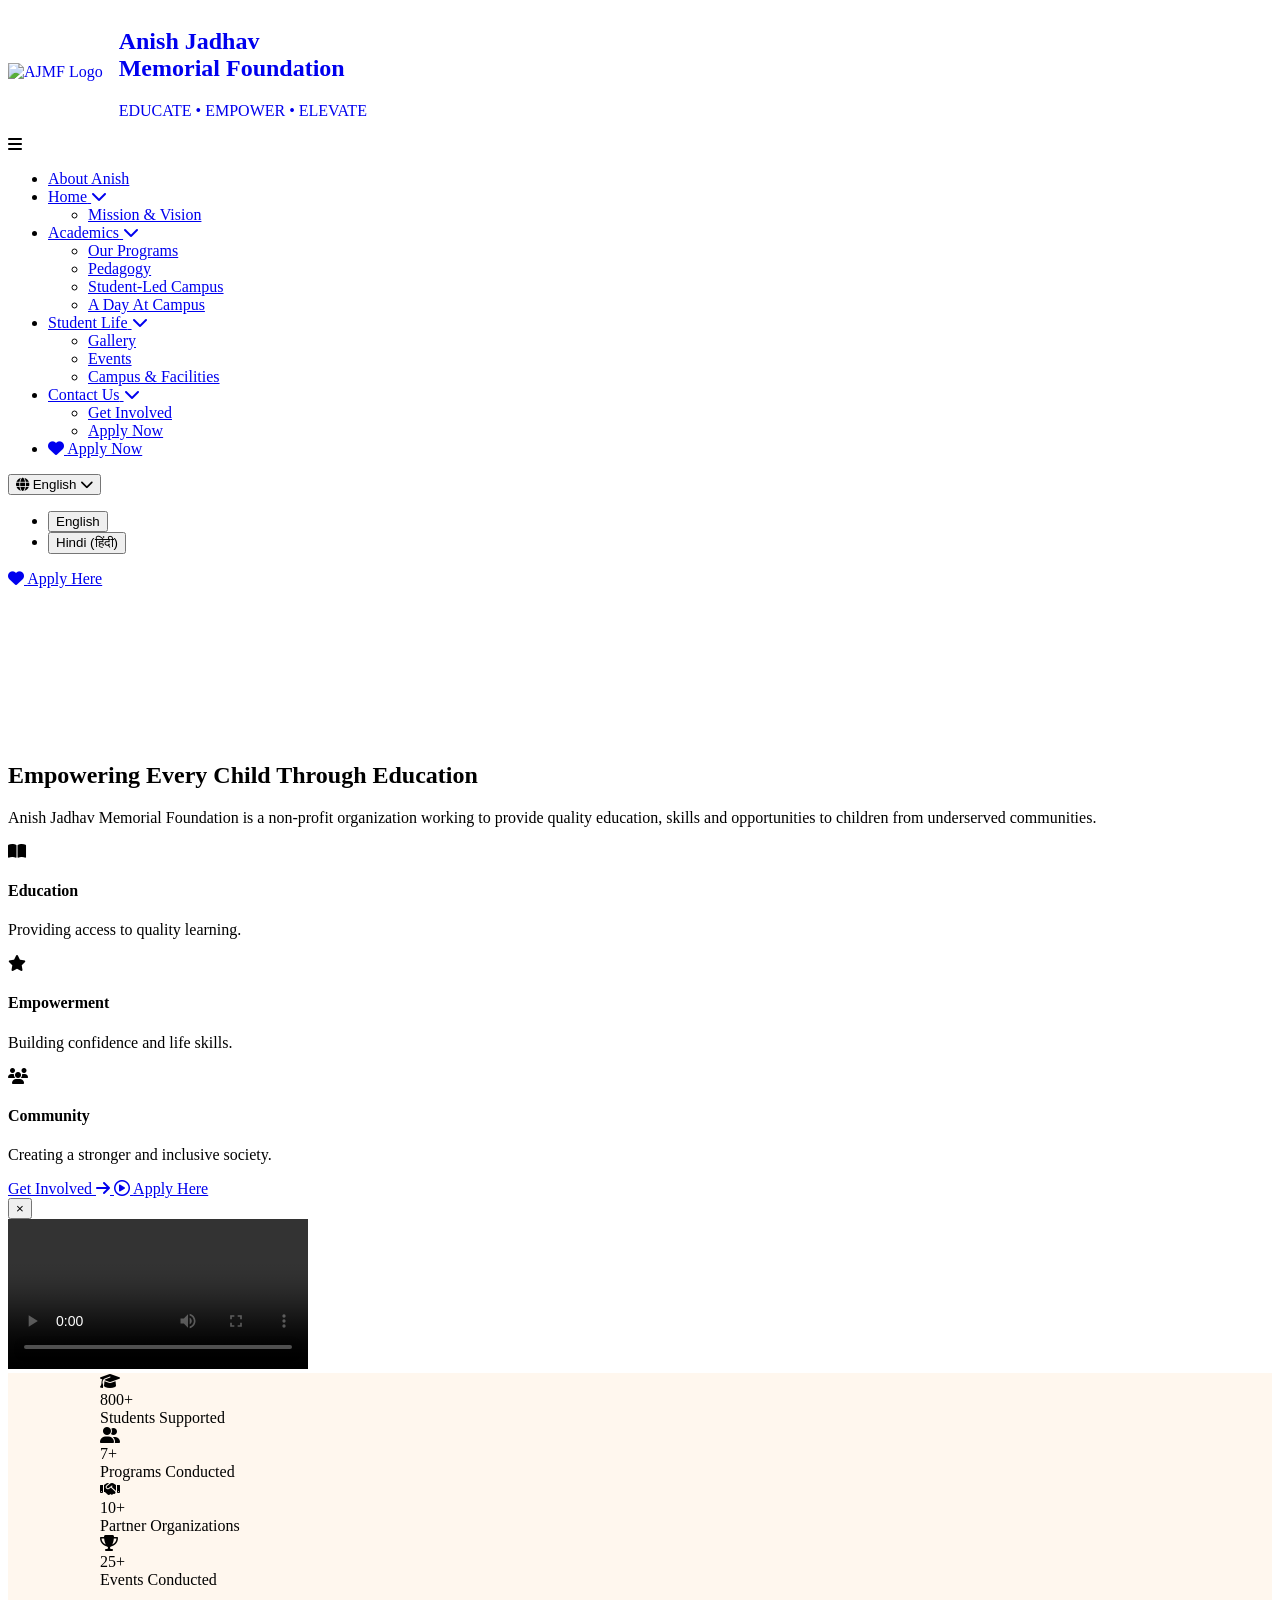
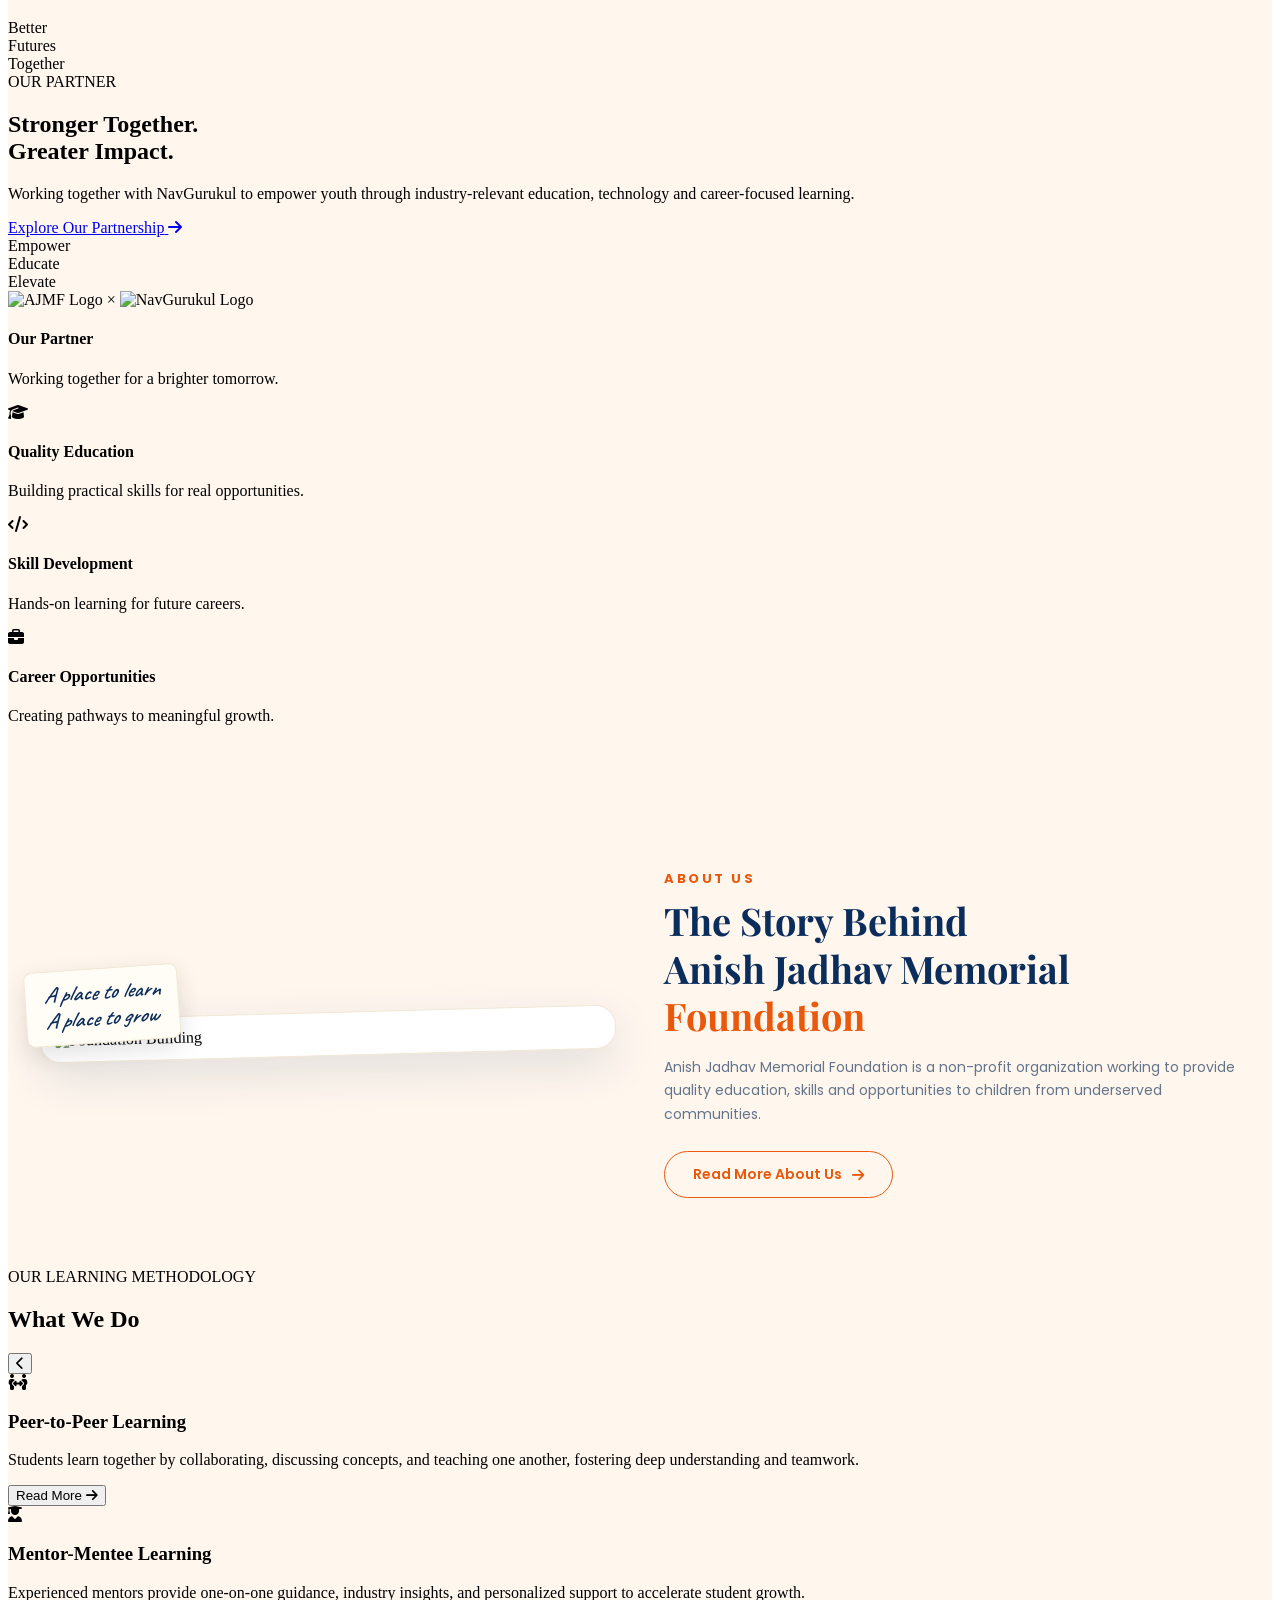
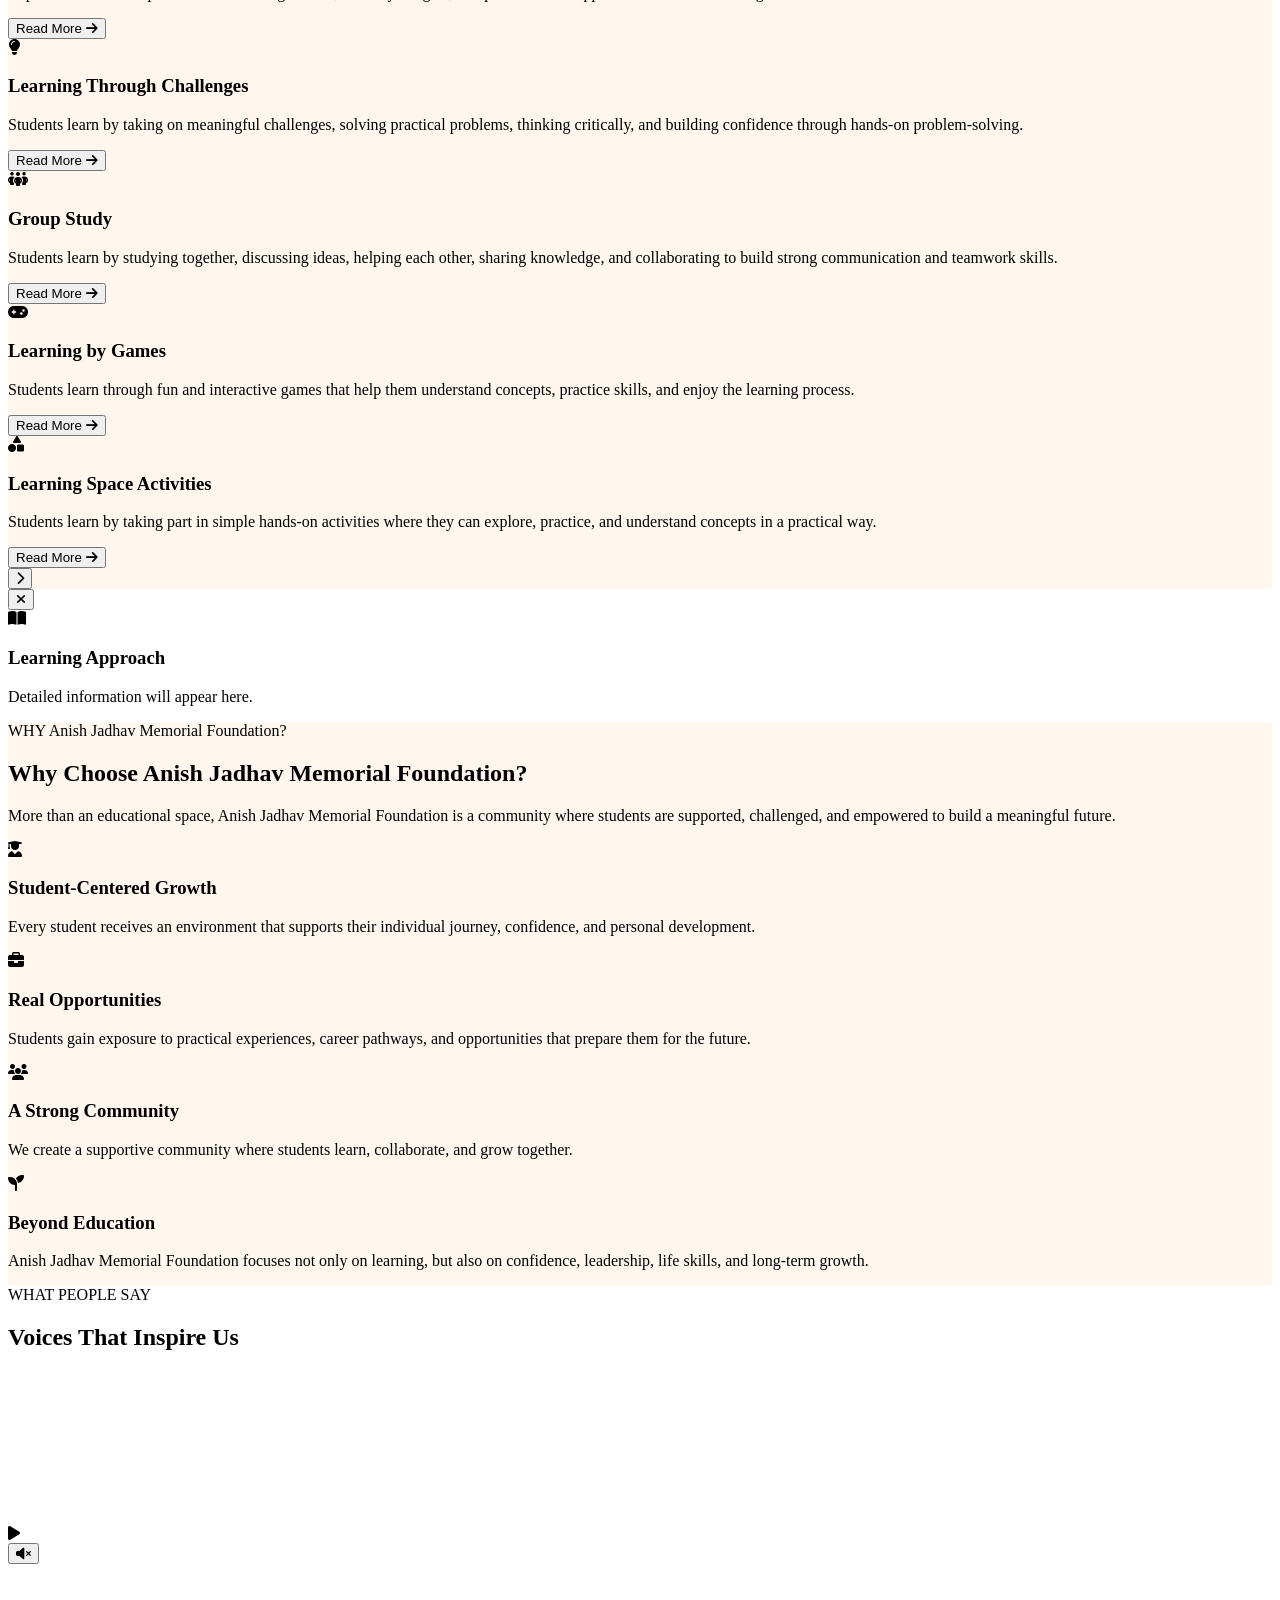
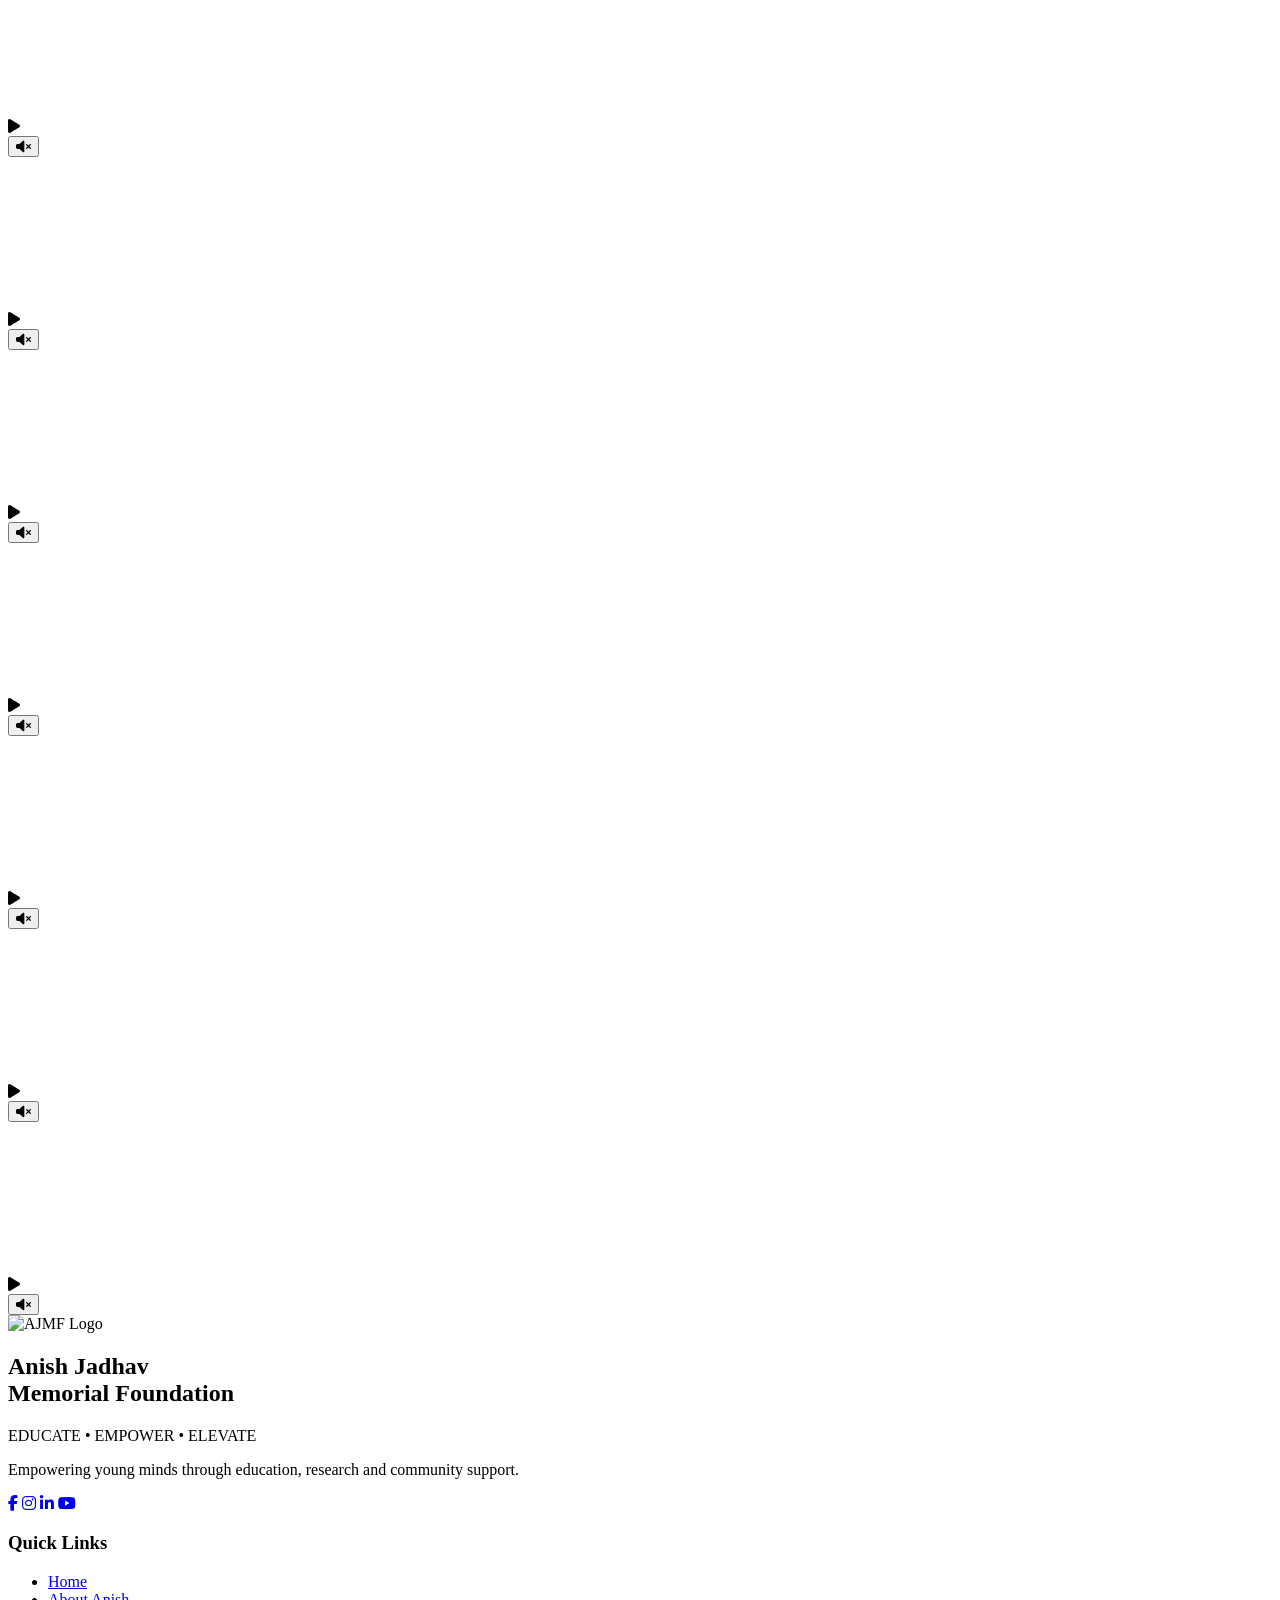
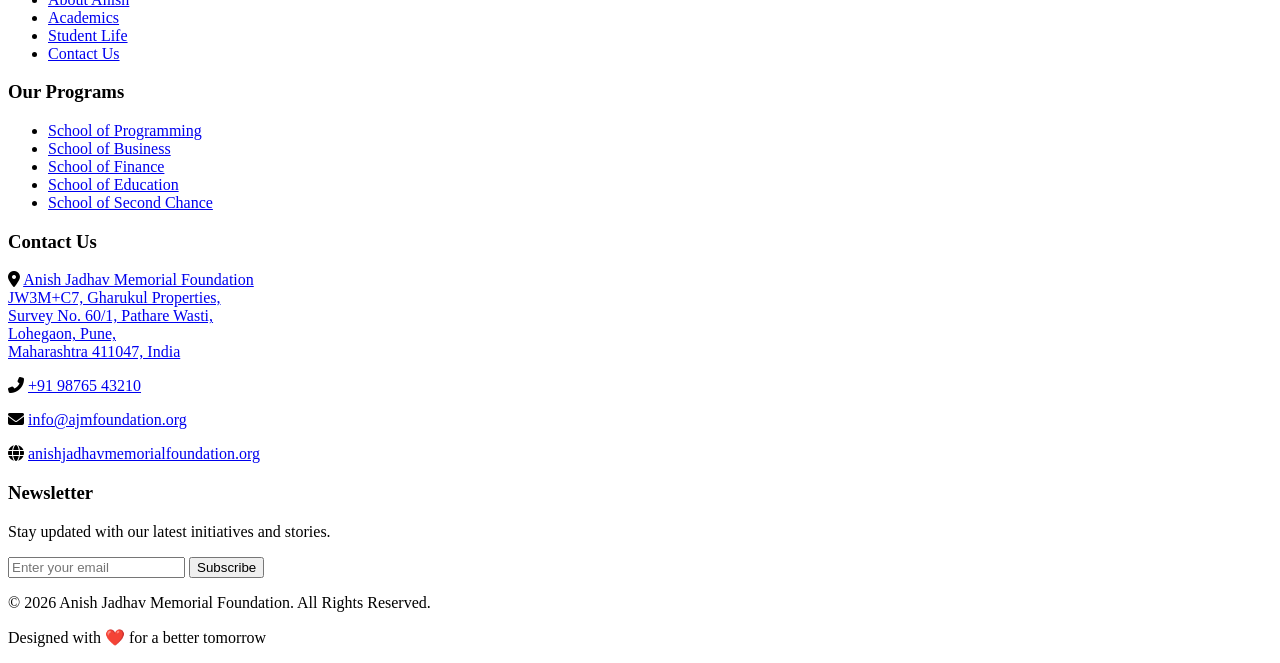
==== index.html @ 05ce3c9e "Remove cap person video from Voices That Inspire Us section" ====
<!DOCTYPE html>
<html lang="en">

<head>
    <meta charset="UTF-8">
    <meta name="viewport" content="width=device-width, initial-scale=1.0">
    <!-- Favicon -->
    <link rel="icon" type="image/jpeg" href="logo.jpeg">
    <link rel="shortcut icon" type="image/jpeg" href="logo.jpeg">
    <title>Anish Jadhav Memorial Foundation</title>

    <link rel="stylesheet" href="style.css">
    <link rel="stylesheet" href="header.css">
    <link rel="stylesheet" href="footer.css">
    <link rel="stylesheet" href="About.css">

    <!-- Google Font -->
    <link
        href="https://fonts.googleapis.com/css2?family=Caveat:wght@600;700&family=Playfair+Display:ital,wght@0,400;0,600;0,700;1,400;1,600&family=Poppins:wght@300;400;500;600;700&display=swap"
        rel="stylesheet">

    <!-- Font Awesome -->
    <link rel="stylesheet" href="https://cdnjs.cloudflare.com/ajax/libs/font-awesome/6.5.1/css/all.min.css">
</head>

<!---  HEADER  --->

<header class="header white-header">
    <div class="container">

        <div class="logo-area">
            <a href="index.html" style="display: flex; align-items: center; gap: 16px; text-decoration: none;">
                <img src="logo.jpeg" alt="AJMF Logo">
                <div class="logo-content">
                    <h2>Anish Jadhav <br> Memorial Foundation</h2>
                    <p>EDUCATE • EMPOWER • ELEVATE</p>
                </div>
            </a>
        </div>

        <!-- Hamburger Menu Icon -->
        <div class="hamburger-menu" id="hamburgerBtn" aria-label="Toggle navigation menu">
            <i class="fa-solid fa-bars"></i>
        </div>

        <nav class="navbar" id="navMenu">
            <ul>

                <!-- ABOUT ANISH -->
                <li>
                    <a href="About.html" data-i18n="nav_about">About Anish</a>
                </li>

                <!-- HOME -->
                <li class="dropdown">
                    <a href="index.html">
                        <span data-i18n="nav_home">Home</span> <i class="fa-solid fa-chevron-down"></i>
                    </a>
                    <ul class="dropdown-menu">
                        <li><a href="mission.html#mission" data-i18n="nav_mission">Mission & Vision</a></li>
                    </ul>
                </li>

                <!-- ACADEMICS -->
                <li class="dropdown">
                    <a href="#">
                        <span data-i18n="nav_academics">Academics</span> <i class="fa-solid fa-chevron-down"></i>
                    </a>
                    <ul class="dropdown-menu">
                        <li><a href="programs.html" data-i18n="nav_programs">Our Programs</a></li>
                        <li><a href="padagogy.html" data-i18n="nav_pedagogy">Pedagogy</a></li>
                        <li><a href="campusled.html" data-i18n="nav_campusled">Student-Led Campus</a></li>
                        <li><a href="A_day.html" data-i18n="nav_aday">A Day At Campus</a></li>
                    </ul>
                </li>

                <!-- STUDENT LIFE -->
                <li class="dropdown">
                    <a href="#">
                        <span data-i18n="nav_studentlife">Student Life</span> <i class="fa-solid fa-chevron-down"></i>
                    </a>
                    <ul class="dropdown-menu">
                        <li><a href="gallery.html" data-i18n="nav_gallery">Gallery</a></li>
                        <li><a href="events.html" data-i18n="nav_events">Events</a></li>
                        <li><a href="facility.html" data-i18n="nav_facility">Campus & Facilities</a></li>
                        
                    </ul>
                </li>

                <!-- CONTACT -->
                <li class="dropdown">
                    <a href="contact.html">
                        <span data-i18n="nav_contact">Contact Us</span> <i class="fa-solid fa-chevron-down"></i>
                    </a>
                    <ul class="dropdown-menu">
                        <li><a href="getinvolved.html" data-i18n="nav_getinvolved">Get Involved</a></li>
                        <li><a href="Apply.html" data-i18n="nav_apply">Apply Now</a></li>
                        
                    </ul>
                </li>

                <li class="mobile-only-item">
                    <a href="https://admissions.navgurukul.org/students/" class="donate-btn mobile-donate-btn"
                        target="_blank" rel="noopener">
                        <i class="fa-solid fa-heart"></i>
                        <span data-i18n="nav_apply">Apply Now</span>
                    </a>
                </li>

            </ul>
        </nav>

        <!-- Header Actions: Language Selector + Apply Button -->
        <div class="header-actions">
            <div class="lang-dropdown-wrapper">
                <button class="lang-dropdown-btn" id="langDropdownBtn" type="button" aria-expanded="false"
                    aria-label="Select Language">
                    <i class="fa-solid fa-globe lang-globe-icon"></i>
                    <span id="currentLangText">English</span>
                    <i class="fa-solid fa-chevron-down lang-chevron"></i>
                </button>
                <ul class="lang-dropdown-menu" id="langDropdownMenu" role="menu">
                    <li><button type="button" data-lang="en" class="is-active">English</button></li>
                    <li><button type="button" data-lang="hi">Hindi (हिंदी)</button></li>
                </ul>
            </div>

            <!-- Desktop Apply Button -->
            <a href="https://admissions.navgurukul.org/students/" class="donate-btn desktop-only-btn" target="_blank"
                rel="noopener">
                <i class="fa-solid fa-heart"></i>
                <span data-i18n="apply_here">Apply Here</span>
            </a>
        </div>

    </div>
</header>

<!-- ================= HERO ================= -->

<main>

    <section class="hero-video-section">
        <div class="hero-video-bg-wrapper">
            <iframe id="heroYoutubeBg" class="hero-youtube-bg"
                src="https://www.youtube.com/embed/MuvRV_MyX5I?enablejsapi=1&autoplay=1&mute=1&controls=0&loop=1&playlist=MuvRV_MyX5I&playsinline=1&rel=0&disablekb=1&modestbranding=1&vq=hd1080"
                title="AJMF Hero Background Video" frameborder="0"
                allow="accelerometer; autoplay; clipboard-write; encrypted-media; gyroscope; picture-in-picture; web-share"
                referrerpolicy="strict-origin-when-cross-origin" allowfullscreen></iframe>
            <div class="slide-overlay"></div>
        </div>
        <div class="container hero-container">
            <div class="slide-content">
                <h1 class="slide-title" data-i18n="slide1_title">Empowering Every Child Through Education</h1>
                <p class="slide-description" data-i18n="slide1_desc">
                    Anish Jadhav Memorial Foundation is a non-profit
                    organization working to provide quality education, skills and opportunities to children from
                    underserved communities.
                </p>
                <div class="slide-features">
                    <div class="feature-item">
                        <div class="feature-icon"><i class="fa-solid fa-book-open"></i></div>
                        <div class="feature-text">
                            <h4 data-i18n="slide1_feat1_title">Education</h4>
                            <p data-i18n="slide1_feat1_desc">Providing access to quality learning.</p>
                        </div>
                    </div>
                    <div class="feature-item">
                        <div class="feature-icon"><i class="fa-solid fa-star"></i></div>
                        <div class="feature-text">
                            <h4 data-i18n="slide1_feat2_title">Empowerment</h4>
                            <p data-i18n="slide1_feat2_desc">Building confidence and life skills.</p>
                        </div>
                    </div>
                    <div class="feature-item">
                        <div class="feature-icon"><i class="fa-solid fa-users"></i></div>
                        <div class="feature-text">
                            <h4 data-i18n="slide1_feat3_title">Community</h4>
                            <p data-i18n="slide1_feat3_desc">Creating a stronger and inclusive society.</p>
                        </div>
                    </div>
                </div>
                <div class="slide-cta">
                    <a href="getinvolved.html" class="hero-btn btn-solid">
                        <span data-i18n="nav_getinvolved">Get Involved</span> <i class="fa-solid fa-arrow-right"></i>
                    </a>
                    <a href="https://admissions.navgurukul.org/students/" class="hero-btn btn-outline"
                        target="_blank" rel="noopener">
                        <i class="fa-regular fa-circle-play"></i> <span data-i18n="apply_here">Apply Here</span>
                    </a>
                </div>
            </div>
        </div>
    </section>

    <!-- FULL VIDEO PLAYER MODAL FOR SLIDE 2 -->
    <div id="slide2VideoModal" class="video-modal" aria-hidden="true" role="dialog" aria-label="Hero Video Player">
        <div class="video-modal-backdrop" id="slide2VideoModalBackdrop"></div>
        <div class="video-modal-container">
            <button type="button" class="video-modal-close" id="closeSlide2VideoModalBtn"
                aria-label="Close video player">&times;</button>
            <div class="video-player-wrapper">
                <video id="slide2FullVideoPlayer" controls preload="metadata">
                    <source src="slide2.mp4" type="video/mp4">
                    Your browser does not support HTML5 video.
                </video>
            </div>
        </div>
    </div>

    <!-- ================= 4 STANDALONE STATISTIC CARDS (DIRECTLY BELOW HERO SECTION) ================= -->
    <section class="home-stats-strip-section" style="position: relative; overflow: visible; background: #fff7ee;">
        <div class="stats-watercolor-bg-layer"
            style="position: absolute; inset: 0; background-image: url('images-photo/watercolor_frame_bg.png'); background-size: cover; background-position: center; opacity: 0.18; pointer-events: none; z-index: 0;">
        </div>
        <div class="container" style="max-width: 1080px; width: 94%; margin: 0 auto; position: relative; z-index: 2;">
            <div class="home-stats-grid">

                <!-- CARD 1 -->
                <div class="home-stat-card">
                    <div class="stat-icon-circle">
                        <i class="fas fa-graduation-cap"></i>
                    </div>
                    <div class="home-stat-number">800+</div>
                    <div class="home-stat-label" data-i18n="stat_students">Students Supported</div>
                </div>

                <!-- CARD 2 -->
                <div class="home-stat-card">
                    <div class="stat-icon-circle">
                        <i class="fas fa-user-friends"></i>
                    </div>
                    <div class="home-stat-number">7+</div>
                    <div class="home-stat-label" data-i18n="stat_programs">Programs Conducted</div>
                </div>

                <!-- CARD 3 -->
                <div class="home-stat-card">
                    <div class="stat-icon-circle">
                        <i class="fas fa-handshake"></i>
                    </div>
                    <div class="home-stat-number">10+</div>
                    <div class="home-stat-label" data-i18n="stat_partners">Partner Organizations</div>
                </div>

                <!-- CARD 4 -->
                <div class="home-stat-card">
                    <div class="stat-icon-circle">
                        <i class="fas fa-trophy"></i>
                    </div>
                    <div class="home-stat-number">25+</div>
                    <div class="home-stat-label" data-i18n="stat_events">Events Conducted</div>
                </div>

            </div>
        </div>
    </section>

    <!-- ================= PARTNERSHIP SECTION (MATCHING REFERENCE ASSETS & LAYOUT) ================= -->
    <section class="ajmf-values-outer-wrapper"
        style="background: #fff7ee; padding: 30px 0 50px 0; position: relative; overflow: hidden;" id="partner">
        <!-- BOTANICAL CUTOUT BACKGROUND DECORATION LAYER -->
        <div style="position: absolute; inset: 0; background-image: url('images-photo/watercolor_frame_bg.png'); background-size: cover; background-position: center; opacity: 0.22; pointer-events: none; z-index: 0;"></div>
        <div class="our-partner-wrapper" style="position: relative; z-index: 1;">
            <!-- LEFT BOTANICAL BACKGROUND ACCENT -->


            <!-- RIGHT BOTANICAL & HANDWRITTEN ACCENTS -->

            <div class="values-script-right" style="top: 40px; right: 10px; z-index: 2;">
                <span>Better<br>Futures<br>Together</span>
                <span class="accent-stroke"></span>
            </div>

            <div class="partner-row-container">
                <!-- LEFT DARK NAVY PANEL (WITH BLENDED HANDS PHOTO & SCRIPT) -->
                <div class="partner-left-panel">
                    <span class="partner-tag" data-i18n="partner_label">OUR PARTNER</span>
                    <h2 class="partner-title" data-i18n="partner_title_stronger">Stronger Together.<br>Greater <span
                            class="highlight-orange">Impact.</span></h2>
                    <p class="partner-desc" data-i18n="partner_banner_desc">
                        Working together with <span class="navgurukul-name"><span class="nav-text">Nav</span><span class="gurukul-text">Gurukul</span></span> to empower youth through industry-relevant
                        education, technology and career-focused learning.
                    </p>
                    <a href="partnership.html" class="btn-partner-learn">
                        <span data-i18n="explore_partnership">Explore Our Partnership</span> <i
                            class="fa-solid fa-arrow-right"></i>
                    </a>

                    <div class="partner-script-accent">
                        <span>Empower<br>Educate<br>Elevate</span>
                        <span class="accent-stroke"></span>
                    </div>
                </div>

                <!-- RIGHT WHITE INFORMATION PANEL -->
                <div class="partner-right-panel">
                    <!-- OUR PARTNER LOGOS BLOCK -->
                    <div class="partner-block partner-logos-block">
                        <div class="partner-logos-pair">
                            <img src="logo.jpeg" alt="AJMF Logo" class="partner-logo-img" />
                            <span class="partner-times">×</span>
                            <img src="navgurukul.logo.jpg" alt="NavGurukul Logo"
                                class="partner-logo-img navgurukul-img" />
                        </div>
                        <h4 class="partner-block-title" data-i18n="our_partner_title">Our Partner</h4>
                        <p class="partner-block-desc" data-i18n="our_partner_desc">Working together for a brighter
                            tomorrow.</p>
                    </div>

                    <div class="partner-divider"></div>

                    <!-- BENEFIT 1: QUALITY EDUCATION -->
                    <div class="partner-block">
                        <div class="partner-icon-circle"><i class="fa-solid fa-graduation-cap"></i></div>
                        <h4 class="partner-block-title" data-i18n="partner_benefit_1">Quality Education</h4>
                        <p class="partner-block-desc">Building practical skills for real opportunities.</p>
                    </div>

                    <div class="partner-divider"></div>

                    <!-- BENEFIT 2: SKILL DEVELOPMENT -->
                    <div class="partner-block">
                        <div class="partner-icon-circle"><i class="fa-solid fa-code"></i></div>
                        <h4 class="partner-block-title" data-i18n="partner_benefit_2">Skill Development</h4>
                        <p class="partner-block-desc">Hands-on learning for future careers.</p>
                    </div>

                    <div class="partner-divider"></div>

                    <!-- BENEFIT 3: CAREER OPPORTUNITIES -->
                    <div class="partner-block">
                        <div class="partner-icon-circle"><i class="fa-solid fa-briefcase"></i></div>
                        <h4 class="partner-block-title" data-i18n="partner_benefit_3">Career Opportunities</h4>
                        <p class="partner-block-desc">Creating pathways to meaningful growth.</p>
                    </div>
                </div>
            </div>
        </div>
    </section>

    <!-- ================= ABOUT US / STORY SECTION (MATCHING REFERENCE DESIGN) ================= -->
    <section class="about-section"
        style="padding: 60px 0 70px 0; background: #fff7ee; position: relative; overflow: hidden;">
        <!-- BOTANICAL BACKGROUND ACCENT (RIGHT SIDE) -->
        <img src="images-photo/botanical.png" alt="" class="values-botanical-left"
            style="right: -40px; left: auto; top: 40px; height: 340px; transform: scaleX(-1); opacity: 0.10;" />

        <div class="container" style="max-width: 1360px; width: 95%; margin: 0 auto; position: relative; z-index: 2;">
            <div class="about-wrapper"
                style="display: flex; align-items: center; gap: 48px; justify-content: space-between;">

                <!-- LEFT BUILDING PHOTO WITH HANDWRITTEN NOTE -->
                <div class="about-building-col" style="flex: 0 0 48%; max-width: 48%; position: relative;">
                    <!-- Subtle reference background layer ONLY for building container -->
                    <div class="building-bg-layer"
                        style="position: absolute; inset: -20px; background-image: url('images-photo/watercolor_frame_bg.png'); background-size: cover; background-position: center; opacity: 0.18; pointer-events: none; z-index: 0; border-radius: 24px;">
                    </div>
                    <div class="building-frame"
                        style="background: #ffffff; padding: 12px; border-radius: 20px; box-shadow: 0 16px 45px rgba(11, 45, 92, 0.12); border: 1px solid #f2e7d7; transform: rotate(-1.5deg); position: relative; z-index: 1;">
                        <img src="building.jpeg" alt="Foundation Building"
                            style="width: 100%; height: auto; border-radius: 14px; display: block; object-fit: cover;" />

                        <!-- HANDWRITTEN TAPE NOTE ACCENT -->
                        <div class="building-tape-note"
                            style="position: absolute; bottom: 18px; left: -15px; background: #fffdf5; border: 1px solid #f2e7d7; padding: 10px 18px; border-radius: 8px; box-shadow: 0 8px 24px rgba(0, 0, 0, 0.12); transform: rotate(-2.5deg); z-index: 3;">
                            <span
                                style="font-family: 'Caveat', 'Playfair Display', cursive, serif; font-size: 22px; font-style: italic; color: #0b2d5c; font-weight: 600; line-height: 1.2; display: block;">A
                                place to learn<br>A place to grow</span>
                        </div>
                    </div>
                </div>

                <!-- RIGHT STORY CONTENT -->
                <div class="about-content-col" style="flex: 0 0 48%; max-width: 48%;">
                    <div class="ajmf-section-tagline"
                        style="font-family: 'Poppins', sans-serif; font-size: 13px; font-weight: 700; letter-spacing: 2.5px; color: #ea580c !important; text-transform: uppercase; margin-bottom: 8px;"
                        data-i18n="about_us_tag">ABOUT US</div>
                    <h2 class="ajmf-section-title"
                        style="font-family: 'Playfair Display', Georgia, serif; font-size: 38px; font-weight: 700; color: #0b2d5c !important; line-height: 1.25; margin: 0 0 16px 0;"
                        data-i18n="about_story_title">
                        The Story Behind<br>Anish Jadhav Memorial <span
                            style="color: #ea580c !important;">Foundation</span>
                    </h2>

                    <p style="font-family: 'Poppins', sans-serif; font-size: 14px; line-height: 1.7; color: #64748b !important; margin-bottom: 16px;"
                        data-i18n="about_p1">
                         Anish Jadhav Memorial Foundation is a non-profit organization working to provide quality education, skills and opportunities to children from
                            underserved communities.
                    </p>

                    <div style="margin-top: 24px;">
                        <a href="About.html" class="about-read-btn"
                            style="display: inline-flex; align-items: center; gap: 10px; padding: 12px 28px; border: 1.5px solid #ea580c; color: #ea580c; border-radius: 50px; text-decoration: none; font-family: 'Poppins', sans-serif; font-size: 14px; font-weight: 600; transition: all 0.3s ease;">
                            <span data-i18n="read_more_about">Read More About Us</span> <i
                                class="fas fa-arrow-right"></i>
                        </a>
                    </div>
                </div>

            </div>
        </div>
    </section>



    <!-- WHAT WE DO SECTION (7 LEARNING APPROACHES SLIDER) -->
    <section class="focus-area-section" id="what-we-do"
        style="position: relative; overflow: hidden; background: #fff7ee;">
        <div class="wwd-watercolor-bg-layer"
            style="position: absolute; inset: 0; background-image: url('images-photo/watercolor_frame_bg.png'); background-size: cover; background-position: center; opacity: 0.18; pointer-events: none; z-index: 0;">
        </div>

        <div class="section-heading">
            <span class="sub-title" data-i18n="method_tag">OUR LEARNING METHODOLOGY</span>
            <h2 data-i18n="method_title">What We Do</h2>
            <div class="heading-line"></div>
        </div>

        <div class="what-we-do-slider-wrapper">
            <button class="slider-arrow-btn prev-btn" id="wwdPrevBtn" aria-label="Previous Slide">
                <i class="fa-solid fa-chevron-left"></i>
            </button>

            <div class="slider-viewport" id="wwdSliderViewport">
                <div class="slider-track" id="wwdSliderTrack">

                    <!-- Card 1 -->
                    <div class="focus-card learning-card" data-card-id="1">
                        <div class="card-icon">
                            <i class="fa-solid fa-people-arrows"></i>
                        </div>
                        <div class="card-content">
                            <h3 data-i18n="wwd_card1_title">Peer-to-Peer Learning</h3>
                            <p data-i18n="wwd_card1_desc">
                                Students learn together by collaborating, discussing concepts, and teaching one another,
                                fostering deep understanding and teamwork.
                            </p>
                            <button class="card-read-more-btn" data-card-id="1">
                                <span data-i18n="read_more">Read More</span> <i class="fa-solid fa-arrow-right"></i>
                            </button>
                        </div>
                    </div>

                    <!-- Card 2 -->
                    <div class="focus-card learning-card" data-card-id="2">
                        <div class="card-icon">
                            <i class="fa-solid fa-user-graduate"></i>
                        </div>
                        <div class="card-content">
                            <h3 data-i18n="wwd_card2_title">Mentor-Mentee Learning</h3>
                            <p data-i18n="wwd_card2_desc">
                                Experienced mentors provide one-on-one guidance, industry insights, and personalized
                                support to accelerate student growth.
                            </p>
                            <button class="card-read-more-btn" data-card-id="2">
                                <span data-i18n="read_more">Read More</span> <i class="fa-solid fa-arrow-right"></i>
                            </button>
                        </div>
                    </div>

                    <!-- Card 3 -->
                    <div class="focus-card learning-card" data-card-id="3">
                        <div class="card-icon">
                            <i class="fa-solid fa-lightbulb"></i>
                        </div>
                        <div class="card-content">
                            <h3 data-i18n="wwd_card3_title">Learning Through Challenges</h3>
                            <p data-i18n="wwd_card3_desc">
                                Students learn by taking on meaningful challenges, solving practical problems, thinking
                                critically, and building confidence through hands-on problem-solving.
                            </p>
                            <button class="card-read-more-btn" data-card-id="3">
                                <span data-i18n="read_more">Read More</span> <i class="fa-solid fa-arrow-right"></i>
                            </button>
                        </div>
                    </div>

                    <!-- Card 4 -->
                    <div class="focus-card learning-card" data-card-id="4">
                        <div class="card-icon">
                            <i class="fa-solid fa-people-group"></i>
                        </div>
                        <div class="card-content">
                            <h3 data-i18n="wwd_card4_title">Group Study</h3>
                            <p data-i18n="wwd_card4_desc">
                                Students learn by studying together, discussing ideas, helping each other, sharing
                                knowledge, and collaborating to build strong communication and teamwork skills.
                            </p>
                            <button class="card-read-more-btn" data-card-id="4">
                                <span data-i18n="read_more">Read More</span> <i class="fa-solid fa-arrow-right"></i>
                            </button>
                        </div>
                    </div>

                    <!-- Card 5 -->
                    <div class="focus-card learning-card" data-card-id="5">
                        <div class="card-icon">
                            <i class="fa-solid fa-gamepad"></i>
                        </div>
                        <div class="card-content">
                            <h3 data-i18n="wwd_card5_title">Learning by Games</h3>
                            <p data-i18n="wwd_card5_desc">
                                Students learn through fun and interactive games that help them understand concepts,
                                practice skills, and enjoy the learning process.
                            </p>
                            <button class="card-read-more-btn" data-card-id="5">
                                <span data-i18n="read_more">Read More</span> <i class="fa-solid fa-arrow-right"></i>
                            </button>
                        </div>
                    </div>

                    <!-- Card 7 -->
                    <div class="focus-card learning-card" data-card-id="7">
                        <div class="card-icon">
                            <i class="fa-solid fa-shapes"></i>
                        </div>
                        <div class="card-content">
                            <h3 data-i18n="wwd_card7_title">Learning Space Activities</h3>
                            <p data-i18n="wwd_card7_desc">
                                Students learn by taking part in simple hands-on activities where they can explore,
                                practice, and understand concepts in a practical way.
                            </p>
                            <button class="card-read-more-btn" data-card-id="7">
                                <span data-i18n="read_more">Read More</span> <i class="fa-solid fa-arrow-right"></i>
                            </button>
                        </div>
                    </div>

                </div>
            </div>

            <button class="slider-arrow-btn next-btn" id="wwdNextBtn" aria-label="Next Slide">
                <i class="fa-solid fa-chevron-right"></i>
            </button>
        </div>

        <div class="wwd-dots-container" id="wwdDots">
            <span class="wwd-dot active" data-index="0"></span>
            <span class="wwd-dot" data-index="1"></span>
            <span class="wwd-dot" data-index="2"></span>
            <span class="wwd-dot" data-index="3"></span>
            <span class="wwd-dot" data-index="4"></span>
            <span class="wwd-dot" data-index="5"></span>
        </div>

    </section>

    <!-- WHAT WE DO DETAIL MODAL -->
    <div class="learning-modal-overlay" id="learningModal" aria-hidden="true">
        <div class="learning-modal-box">
            <button class="learning-modal-close" id="learningModalCloseBtn" aria-label="Close detail modal">
                <i class="fa-solid fa-xmark"></i>
            </button>
            <div class="learning-modal-header">
                <div class="learning-modal-icon" id="learningModalIcon">
                    <i class="fa-solid fa-book-open"></i>
                </div>
                <h3 id="learningModalTitle">Learning Approach</h3>
            </div>
            <div class="learning-modal-divider"></div>
            <div class="learning-modal-body">
                <p id="learningModalDescription">Detailed information will appear here.</p>
                <div class="learning-modal-highlights" id="learningModalHighlights"></div>
            </div>
        </div>
    </div>


    <!-- ================= WHY CHOOSE AJMF SECTION ================= -->
    <section class="why-choose-section" id="why-ajmf"
        style="position: relative; overflow: hidden; background: #fff7ee;">
        <div class="why-watercolor-bg-layer"
            style="position: absolute; inset: 0; background-image: url('images-photo/watercolor_frame_bg.png'); background-size: cover; background-position: center; opacity: 0.18; pointer-events: none; z-index: 0;">
        </div>
        <div class="container">
            <div class="section-heading">
                <span class="sub-title" data-i18n="why_ajmf_tag">WHY Anish Jadhav Memorial Foundation?</span>
                <h2 data-i18n="why_ajmf_title">Why Choose Anish Jadhav Memorial Foundation?</h2>
                <div class="heading-line"></div>
                <p class="why-choose-intro" data-i18n="why_ajmf_intro">
                    More than an educational space, Anish Jadhav Memorial Foundation is a community where students are
                    supported, challenged, and empowered to build a meaningful future.
                </p>
            </div>

            <div class="why-choose-grid">
                <!-- CARD 1 -->
                <div class="why-choose-card">
                    <div class="why-choose-icon">
                        <i class="fa-solid fa-user-graduate"></i>
                    </div>
                    <h3 data-i18n="why_card1_title">Student-Centered Growth</h3>
                    <p data-i18n="why_card1_desc">Every student receives an environment that supports their individual
                        journey, confidence, and personal development.</p>
                </div>

                <!-- CARD 2 -->
                <div class="why-choose-card">
                    <div class="why-choose-icon">
                        <i class="fa-solid fa-briefcase"></i>
                    </div>
                    <h3 data-i18n="why_card2_title">Real Opportunities</h3>
                    <p data-i18n="why_card2_desc">Students gain exposure to practical experiences, career pathways, and
                        opportunities that prepare them for the future.</p>
                </div>

                <!-- CARD 3 -->
                <div class="why-choose-card">
                    <div class="why-choose-icon">
                        <i class="fa-solid fa-users"></i>
                    </div>
                    <h3 data-i18n="why_card3_title">A Strong Community</h3>
                    <p data-i18n="why_card3_desc">We create a supportive community where students learn, collaborate,
                        and grow together.</p>
                </div>

                <!-- CARD 4 -->
                <div class="why-choose-card">
                    <div class="why-choose-icon">
                        <i class="fa-solid fa-seedling"></i>
                    </div>
                    <h3 data-i18n="why_card4_title">Beyond Education</h3>
                    <p data-i18n="why_card4_desc">Anish Jadhav Memorial Foundation focuses not only on learning, but
                        also on confidence, leadership, life skills, and long-term growth.</p>
                </div>
            </div>
        </div>
    </section>


    <!-- TESTIMONIAL / VOICES SECTION -->
    <section class="testimonial-section video-carousel-section">

        <div class="section-heading">
            <span class="sub-title" data-i18n="testimonial_tag">WHAT PEOPLE SAY</span>
            <h2 data-i18n="testimonial_title">Voices That Inspire Us</h2>
            <div class="heading-line"></div>
        </div>

        <div class="video-carousel-container">
            <!-- Carousel Viewport -->
            <div class="video-carousel-viewport">
                <div id="voicesCarouselTrack" class="video-carousel-track">

                    <!-- Reel Card 1 -->
                    <div class="reel-card">
                        <div class="reel-video-container">
                            <video class="reel-video" autoplay muted loop playsinline preload="metadata">
                                <source src="video/mumbai-session.mp4" type="video/mp4">
                            </video>
                            <div class="reel-overlay-gradient"></div>
                            <div class="reel-center-play"><i class="fa-solid fa-play"></i></div>
                            <button class="reel-sound-toggle" aria-label="Toggle sound" type="button"
                                onclick="event.stopPropagation(); const v=this.closest('.reel-video-container').querySelector('video'); v.muted=!v.muted; this.querySelector('i').className=v.muted?'fa-solid fa-volume-xmark':'fa-solid fa-volume-high';"><i
                                    class="fa-solid fa-volume-xmark"></i></button>
                        </div>
                    </div>

                    <!-- Reel Card 2 -->
                    <div class="reel-card">
                        <div class="reel-video-container">
                            <video class="reel-video" autoplay muted loop playsinline preload="metadata">
                                <source src="ng-video.mp4" type="video/mp4">
                            </video>
                            <div class="reel-overlay-gradient"></div>
                            <div class="reel-center-play"><i class="fa-solid fa-play"></i></div>
                            <button class="reel-sound-toggle" aria-label="Toggle sound" type="button"
                                onclick="event.stopPropagation(); const v=this.closest('.reel-video-container').querySelector('video'); v.muted=!v.muted; this.querySelector('i').className=v.muted?'fa-solid fa-volume-xmark':'fa-solid fa-volume-high';"><i
                                    class="fa-solid fa-volume-xmark"></i></button>
                        </div>
                    </div>

                    <!-- Reel Card 3 -->
                    <div class="reel-card">
                        <div class="reel-video-container">
                            <video class="reel-video" autoplay muted loop playsinline preload="metadata">
                                <source src="sports.mp4" type="video/mp4">
                            </video>
                            <div class="reel-overlay-gradient"></div>
                            <div class="reel-center-play"><i class="fa-solid fa-play"></i></div>
                            <button class="reel-sound-toggle" aria-label="Toggle sound" type="button"
                                onclick="event.stopPropagation(); const v=this.closest('.reel-video-container').querySelector('video'); v.muted=!v.muted; this.querySelector('i').className=v.muted?'fa-solid fa-volume-xmark':'fa-solid fa-volume-high';"><i
                                    class="fa-solid fa-volume-xmark"></i></button>
                        </div>
                    </div>

                    <!-- Reel Card 4 -->
                    <div class="reel-card">
                        <div class="reel-video-container">
                            <video class="reel-video" autoplay muted loop playsinline preload="metadata">
                                <source src="It hackathon.mp4" type="video/mp4">
                            </video>
                            <div class="reel-overlay-gradient"></div>
                            <div class="reel-center-play"><i class="fa-solid fa-play"></i></div>
                            <button class="reel-sound-toggle" aria-label="Toggle sound" type="button"
                                onclick="event.stopPropagation(); const v=this.closest('.reel-video-container').querySelector('video'); v.muted=!v.muted; this.querySelector('i').className=v.muted?'fa-solid fa-volume-xmark':'fa-solid fa-volume-high';"><i
                                    class="fa-solid fa-volume-xmark"></i></button>
                        </div>
                    </div>


                </div>
            </div>
        </div>

    </section>

    <!-- CAROUSEL CONTINUOUS INFINITE SCROLL SCRIPT -->
    <script>
        document.addEventListener('DOMContentLoaded', function () {
            const track = document.getElementById('voicesCarouselTrack');
            if (!track) return;

            // Clone cards once for continuous infinite seamless scrolling
            const originalCards = Array.from(track.children);
            originalCards.forEach(card => {
                const clone = card.cloneNode(true);
                track.appendChild(clone);
            });

            // Attach play/pause handlers to all video cards
            const allCards = track.querySelectorAll('.reel-card');
            allCards.forEach(card => {
                const video = card.querySelector('video');
                const playBtn = card.querySelector('.reel-center-play');
                if (video && playBtn) {
                    card.addEventListener('click', function (e) {
                        if (e.target.closest('.reel-sound-toggle')) return;
                        if (video.paused) {
                            video.play();
                        } else {
                            video.pause();
                        }
                    });

                    video.addEventListener('play', function () {
                        playBtn.style.opacity = '0';
                    });

                    video.addEventListener('pause', function () {
                        playBtn.style.opacity = '1';
                    });
                }
            });
        });
    </script>

    <!-- IMPACT -->
    <section class="impact-banner"></section>

    <!-- TESTIMONIALS -->
    <section class="testimonials"></section>

</main>

<!-- ================= FOOTER ================= -->
<footer class="footer">
    <div class="footer-container">

        <!-- Column 1 -->
        <div class="footer-col foundation">
            <div class="logo-box">
                <img src="logo.jpeg" alt="AJMF Logo">
                <div class="footer-logo-content">
                    <h2>Anish Jadhav <br> Memorial Foundation</h2>
                    <p>EDUCATE • EMPOWER • ELEVATE</p>
                </div>
            </div>

            <p class="foundation-text" data-i18n="footer_foundation_text">
                Empowering young minds through education,
                research and community support.
            </p>

            <div class="social-icons">
                <a href="https://www.facebook.com/anishjmf" target="_blank" rel="noopener noreferrer"
                    aria-label="Facebook"><i class="fab fa-facebook-f"></i></a>
                <a href="https://www.instagram.com/explore/locations/112795623857018/anish-jadhav-memorial-foundation/"
                    target="_blank" rel="noopener noreferrer" aria-label="Instagram"><i
                        class="fab fa-instagram"></i></a>
                <a href="https://www.linkedin.com/posts/brigadier-dr-kishor-jadhav-ph-d-97a3934b_anish-jadhav-memorial-foundation-skilling-activity-7180232279640719360-Uw2g/"
                    target="_blank" rel="noopener noreferrer" aria-label="LinkedIn"><i
                        class="fab fa-linkedin-in"></i></a>
                <a href="https://www.youtube.com/@AnishJadhavMemorialFoundation" target="_blank"
                    rel="noopener noreferrer" aria-label="YouTube"><i class="fab fa-youtube"></i></a>
            </div>
        </div>

        <!-- Column 2 -->
        <div class="footer-col">
            <h3 data-i18n="footer_quick_links">Quick Links</h3>
            <ul>
                <li><a href="index.html" data-i18n="nav_home">Home</a></li>
                <li><a href="About.html" data-i18n="nav_about">About Anish</a></li>
                <li><a href="programs.html" data-i18n="nav_academics">Academics</a></li>
                <li><a href="gallery.html" data-i18n="nav_studentlife">Student Life</a></li>
                <li><a href="contact.html" data-i18n="nav_contact">Contact Us</a></li>
            </ul>
        </div>

        <!-- Column 3 -->
        <div class="footer-col">
            <h3 data-i18n="nav_programs">Our Programs</h3>
            <ul>
                <li><a href="programs.html#school-of-programming" data-i18n="prog_sop">School of Programming</a></li>
                <li><a href="programs.html#school-of-business" data-i18n="prog_sob">School of Business</a></li>
                <li><a href="programs.html#school-of-finance" data-i18n="prog_sof">School of Finance</a></li>
                <li><a href="programs.html#school-of-education" data-i18n="prog_soe">School of Education</a></li>
                <li><a href="programs.html#school-of-second-chance" data-i18n="prog_sosc">School of Second Chance</a>
                </li>
            </ul>
        </div>

        <!-- Column 4 -->
        <div class="footer-col contact">
            <h3 data-i18n="nav_contact">Contact Us</h3>
            <p>
                <i class="fas fa-map-marker-alt"></i>
                <a href="https://www.google.com/maps/search/?api=1&query=Anish+Jadhav+Memorial+Foundation+JW3M%2BC7+Gharukul+Properties+Survey+No.+60%2F1+Pathare+Wasti+Lohegaon+Pune+Maharashtra+411047+India"
                    target="_blank" rel="noopener noreferrer">
                    Anish Jadhav Memorial Foundation<br>
                    JW3M+C7, Gharukul Properties,<br>
                    Survey No. 60/1, Pathare Wasti,<br>
                    Lohegaon, Pune,<br>
                    Maharashtra 411047, India
                </a>
            </p>
            <p>
                <i class="fas fa-phone-alt"></i>
                <a href="tel:+919876543210">+91 98765 43210</a>
            </p>
            <p>
                <i class="fas fa-envelope"></i>
                <a href="mailto:info@ajmfoundation.org">info@ajmfoundation.org</a>
            </p>
            <p>
                <i class="fas fa-globe"></i>
                <a href="http://anishjadhavmemorialfoundation.org/" target="_blank" rel="noopener noreferrer">
                    anishjadhavmemorialfoundation.org
                </a>
            </p>
        </div>

        <!-- Column 5 -->
        <div class="footer-col newsletter">
            <h3 data-i18n="footer_newsletter_title">Newsletter</h3>
            <p data-i18n="footer_newsletter_desc">
                Stay updated with our latest
                initiatives and stories.
            </p>
            <form class="newsletter-form" novalidate>
                <input type="email" class="newsletter-email" placeholder="Enter your email"
                    data-i18n-placeholder="placeholder_email" required aria-label="Email address">
                <button type="submit" data-i18n="subscribe">Subscribe</button>
                <div class="newsletter-message" aria-live="polite"></div>
            </form>
        </div>

    </div>

    <div class="footer-bottom">
        <p>
            © 2026 Anish Jadhav Memorial Foundation.
            <span data-i18n="footer_rights">All Rights Reserved.</span>
        </p>
        <p data-i18n="footer_tagline">
            Designed with ❤️ for a better tomorrow
        </p>
    </div>
</footer>



<script src="js/translations.js"></script>
<script src="js/language.js"></script>
<script src="header.js"></script>

<script>
    document.addEventListener('DOMContentLoaded', function () {
        const readBtn = document.getElementById('readBtn');
        const moreContent = document.getElementById('moreContent');
        const readBtnText = document.getElementById('readBtnText');
        const readBtnIcon = document.getElementById('readBtnIcon');

        if (readBtn && moreContent) {
            readBtn.addEventListener('click', function (e) {
                e.preventDefault();
                moreContent.classList.toggle('show');
                if (moreContent.classList.contains('show')) {
                    if (readBtnText) readBtnText.textContent = 'Read Less';
                    if (readBtnIcon) readBtnIcon.className = 'fa-solid fa-arrow-up';
                } else {
                    if (readBtnText) readBtnText.textContent = 'Read More About Us';
                    if (readBtnIcon) readBtnIcon.className = 'fa-solid fa-arrow-down';
                }
            });
        }

        // Hero Slider Functionality
        const slides = document.querySelectorAll('.hero-slide');
        const dots = document.querySelectorAll('#sliderDots .dot');
        const prevBtn = document.getElementById('prevSlide');
        const nextBtn = document.getElementById('nextSlide');
        const sliderContainer = document.querySelector('.hero-slider-container');

        if (slides.length > 0) {
            let currentSlide = 0;
            let slideInterval = null;
            const autoSlideDuration = 5500;

            function showSlide(index) {
                if (index < 0) {
                    currentSlide = slides.length - 1;
                } else if (index >= slides.length) {
                    currentSlide = 0;
                } else {
                    currentSlide = index;
                }

                slides.forEach((slide, i) => {
                    if (i === currentSlide) {
                        slide.classList.add('active');
                        const vid = slide.querySelector('video');
                        if (vid) {
                            vid.currentTime = 0;
                            vid.play().catch(() => { });
                        }
                    } else {
                        slide.classList.remove('active');
                        const vid = slide.querySelector('video');
                        if (vid) {
                            vid.pause();
                        }
                    }
                });

                dots.forEach((dot, i) => {
                    if (i === currentSlide) {
                        dot.classList.add('active');
                    } else {
                        dot.classList.remove('active');
                    }
                });
            }

            function startAutoSlide() {
                stopAutoSlide();
                slideInterval = setInterval(() => {
                    showSlide(currentSlide + 1);
                }, autoSlideDuration);
            }

            function stopAutoSlide() {
                if (slideInterval) {
                    clearInterval(slideInterval);
                    slideInterval = null;
                }
            }

            // Slide 2 Full Video Modal Handlers
            const watchSlide2Btn = document.getElementById('watchSlide2VideoBtn');
            const slide2Modal = document.getElementById('slide2VideoModal');
            const slide2ModalBackdrop = document.getElementById('slide2VideoModalBackdrop');
            const closeSlide2ModalBtn = document.getElementById('closeSlide2VideoModalBtn');
            const slide2FullPlayer = document.getElementById('slide2FullVideoPlayer');

            function openSlide2VideoModal() {
                if (!slide2Modal || !slide2FullPlayer) return;
                slide2Modal.classList.add('is-active');
                slide2Modal.setAttribute('aria-hidden', 'false');
                document.body.style.overflow = 'hidden';
                slide2FullPlayer.currentTime = 0;
                slide2FullPlayer.muted = false;
                slide2FullPlayer.volume = 1.0;
                slide2FullPlayer.play().catch(() => { });
            }

            function closeSlide2VideoModal() {
                if (!slide2Modal || !slide2FullPlayer) return;
                slide2Modal.classList.remove('is-active');
                slide2Modal.setAttribute('aria-hidden', 'true');
                document.body.style.overflow = '';
                slide2FullPlayer.pause();
                slide2FullPlayer.currentTime = 0;
            }

            if (watchSlide2Btn) {
                watchSlide2Btn.addEventListener('click', function (e) {
                    e.preventDefault();
                    openSlide2VideoModal();
                });
            }

            if (closeSlide2ModalBtn) {
                closeSlide2ModalBtn.addEventListener('click', closeSlide2VideoModal);
            }

            if (slide2ModalBackdrop) {
                slide2ModalBackdrop.addEventListener('click', closeSlide2VideoModal);
            }

            document.addEventListener('keydown', function (e) {
                if (e.key === 'Escape' && slide2Modal && slide2Modal.classList.contains('is-active')) {
                    closeSlide2VideoModal();
                }
            });

            if (prevBtn) {
                prevBtn.addEventListener('click', () => {
                    showSlide(currentSlide - 1);
                    startAutoSlide();
                });
            }

            if (nextBtn) {
                nextBtn.addEventListener('click', () => {
                    showSlide(currentSlide + 1);
                    startAutoSlide();
                });
            }

            dots.forEach((dot, index) => {
                dot.addEventListener('click', () => {
                    showSlide(index);
                    startAutoSlide();
                });
            });

            if (sliderContainer) {
                sliderContainer.addEventListener('mouseenter', stopAutoSlide);
                sliderContainer.addEventListener('mouseleave', startAutoSlide);
            }

            startAutoSlide();
        }

        // ==========================================================
        // WHAT WE DO SECTION (7 LEARNING APPROACHES SLIDER & MODAL)
        // ==========================================================
        const track = document.getElementById('wwdSliderTrack');
        const viewport = document.getElementById('wwdSliderViewport');
        const wwdPrevBtn = document.getElementById('wwdPrevBtn');
        const wwdNextBtn = document.getElementById('wwdNextBtn');
        const wwdDotsContainer = document.getElementById('wwdDots');

        if (track && viewport) {
            const cards = track.querySelectorAll('.learning-card');
            const totalCards = cards.length;
            let currentIndex = 0;
            let autoSlideTimer = null;
            const slideDuration = 4000;

            function getVisibleCardsCount() {
                if (window.innerWidth <= 640) return 1;
                if (window.innerWidth <= 1024) return 2;
                return 3;
            }

            function getMaxIndex() {
                const visible = getVisibleCardsCount();
                return Math.max(0, totalCards - visible);
            }

            function updateSliderPosition() {
                const maxIdx = getMaxIndex();
                if (currentIndex > maxIdx) {
                    currentIndex = 0;
                } else if (currentIndex < 0) {
                    currentIndex = maxIdx;
                }

                if (cards.length > 0) {
                    const cardWidth = cards[0].getBoundingClientRect().width;
                    const gap = parseFloat(window.getComputedStyle(track).gap) || 25;
                    const moveDistance = (cardWidth + gap) * currentIndex;
                    track.style.transform = `translateX(-${moveDistance}px)`;
                }

                if (wwdDotsContainer) {
                    const dots = wwdDotsContainer.querySelectorAll('.wwd-dot');
                    dots.forEach((dot, idx) => {
                        if (idx === currentIndex) {
                            dot.classList.add('active');
                        } else {
                            dot.classList.remove('active');
                        }
                    });
                }
            }

            function nextSlide() {
                const maxIdx = getMaxIndex();
                if (currentIndex >= maxIdx) {
                    currentIndex = 0;
                } else {
                    currentIndex++;
                }
                updateSliderPosition();
            }

            function prevSlide() {
                const maxIdx = getMaxIndex();
                if (currentIndex <= 0) {
                    currentIndex = maxIdx;
                } else {
                    currentIndex--;
                }
                updateSliderPosition();
            }

            function startAutoSlide() {
                stopAutoSlide();
                autoSlideTimer = setInterval(nextSlide, slideDuration);
            }

            function stopAutoSlide() {
                if (autoSlideTimer) {
                    clearInterval(autoSlideTimer);
                    autoSlideTimer = null;
                }
            }

            if (wwdNextBtn) {
                wwdNextBtn.addEventListener('click', function () {
                    nextSlide();
                    startAutoSlide();
                });
            }

            if (wwdPrevBtn) {
                wwdPrevBtn.addEventListener('click', function () {
                    prevSlide();
                    startAutoSlide();
                });
            }

            if (wwdDotsContainer) {
                const dots = wwdDotsContainer.querySelectorAll('.wwd-dot');
                dots.forEach((dot) => {
                    dot.addEventListener('click', function () {
                        const idx = parseInt(dot.getAttribute('data-index'), 10);
                        if (!isNaN(idx)) {
                            currentIndex = idx;
                            updateSliderPosition();
                            startAutoSlide();
                        }
                    });
                });
            }

            const sliderWrapper = document.querySelector('.what-we-do-slider-wrapper');
            if (sliderWrapper) {
                sliderWrapper.addEventListener('mouseenter', stopAutoSlide);
                sliderWrapper.addEventListener('mouseleave', startAutoSlide);
                sliderWrapper.addEventListener('touchstart', stopAutoSlide, { passive: true });
                sliderWrapper.addEventListener('touchend', startAutoSlide, { passive: true });
            }

            window.addEventListener('resize', function () {
                updateSliderPosition();
            });

            let touchStartX = 0;
            let touchEndX = 0;

            viewport.addEventListener('touchstart', function (e) {
                touchStartX = e.changedTouches[0].screenX;
            }, { passive: true });

            viewport.addEventListener('touchend', function (e) {
                touchEndX = e.changedTouches[0].screenX;
                handleSwipe();
            }, { passive: true });

            function handleSwipe() {
                const swipeThreshold = 40;
                if (touchStartX - touchEndX > swipeThreshold) {
                    nextSlide();
                    startAutoSlide();
                } else if (touchEndX - touchStartX > swipeThreshold) {
                    prevSlide();
                    startAutoSlide();
                }
            }

            updateSliderPosition();
            startAutoSlide();

            // Modal Logic
            const learningData = {
                1: {
                    title: "Peer-to-Peer Learning",
                    icon: "fa-solid fa-people-arrows",
                    description: "Peer-to-Peer Learning encourages students to engage in active group discussions, share diverse perspectives, and teach complex topics to fellow learners. This methodology builds confidence, improves communication skills, strengthens subject mastery, and creates a supportive community where everyone grows together.",
                    highlights: [
                        "Active knowledge sharing among student groups",
                        "Fosters collaborative problem-solving and communication skills",
                        "Reinforces subject comprehension through peer explanations",
                        "Creates a supportive, inclusive, and non-judgmental community"
                    ]
                },
                2: {
                    title: "Mentor-Mentee Learning",
                    icon: "fa-solid fa-user-graduate",
                    description: "Mentor-Mentee Learning pairs students with dedicated mentors who offer tailored academic direction, career advice, and personal guidance. Through regular feedback and goal-setting sessions, students overcome learning hurdles, discover career pathways, and gain real-world wisdom from industry practitioners.",
                    highlights: [
                        "Personalized 1-on-1 academic and career mentorship",
                        "Continuous feedback loops and individual goal tracking",
                        "Industry insights and professional guidance",
                        "Emotional and confidence-building support"
                    ]
                },
                3: {
                    title: "Learning Through Challenges",
                    icon: "fa-solid fa-lightbulb",
                    description: "Learning Through Challenges encourages students to take on meaningful problems and learn from every obstacle. By evaluating scenarios, finding innovative solutions, and thinking critically, learners build resilience, critical thinking, and problem-solving confidence.",
                    highlights: [
                        "Taking on meaningful challenges and practical problems",
                        "Critical thinking and strategic problem-solving",
                        "Learning from challenges and constructive mistakes",
                        "Building confidence through practical solutions"
                    ]
                },
                4: {
                    title: "Group Study",
                    icon: "fa-solid fa-people-group",
                    description: "Group Study enables students to collaborate in a supportive peer environment. By studying together, sharing knowledge, discussing ideas, and helping each other solve academic challenges, students strengthen teamwork and communication skills.",
                    highlights: [
                        "Studying together and sharing knowledge",
                        "Discussing ideas and helping peers succeed",
                        "Collaborating on learning and problem-solving",
                        "Building communication, empathy, and teamwork skills"
                    ]
                },
                5: {
                    title: "Learning by Games",
                    icon: "fa-solid fa-gamepad",
                    description: "Students learn through fun and interactive games that help them understand concepts, practice skills, and enjoy the learning process.",
                    highlights: [
                        "Fun and interactive educational games",
                        "Understanding concepts through play",
                        "Practicing skills and problem-solving",
                        "Enjoyable and engaging learning process"
                    ]
                },
                7: {
                    title: "Learning Space Activities",
                    icon: "fa-solid fa-shapes",
                    description: "Students learn by taking part in simple hands-on activities where they can explore, practice, and understand concepts in a practical way.",
                    highlights: [
                        "Simple hands-on activities and practice",
                        "Exploring concepts in a practical environment",
                        "Interactive group and individual sessions",
                        "Building real-world understanding by doing"
                    ]
                }
            };

            const learningDataHi = {
                1: {
                    title: "सहकर्मी से सहकर्मी सीखना",
                    icon: "fa-solid fa-people-arrows",
                    description: "सहकर्मी से सहकर्मी सीखना छात्रों को सक्रिय समूह चर्चाओं में संलग्न होने, विविध दृष्टिकोण साझा करने और साथी शिक्षार्थियों को जटिल विषय सिखाने के लिए प्रोत्साहित करता है। यह पद्धति आत्मविश्वास का निर्माण करती है, संचार कौशल में सुधार करती है, विषय महारत को मजबूत करती है और एक सहायक समुदाय बनाती है जहाँ सभी एक साथ बढ़ते हैं।",
                    highlights: [
                        "छात्र समूहों के बीच सक्रिय ज्ञान साझा करना",
                        "सहयोगात्मक समस्या-समाधान और संचार कौशल को बढ़ावा देता है",
                        "सहकर्मी स्पष्टीकरण के माध्यम से विषय की समझ को मजबूत करता है",
                        "एक सहायक, समावेशी और गैर-निर्णयात्मक समुदाय बनाता है"
                    ]
                },
                2: {
                    title: "मेंटर-मेंटी शिक्षण",
                    icon: "fa-solid fa-user-graduate",
                    description: "मेंटर-मेंटी लर्निंग छात्रों को समर्पित मेंटर्स के साथ जोड़ती है जो अनुकूलित शैक्षणिक दिशा, करियर सलाह और व्यक्तिगत मार्गदर्शन प्रदान करते हैं। नियमित फीडबैक और लक्ष्य-निर्धारण सत्रों के माध्यम से, छात्र सीखने की बाधाओं को दूर करते हैं, करियर के रास्ते खोजते हैं और उद्योग चिकित्सकों से वास्तविक दुनिया का ज्ञान प्राप्त करते हैं।",
                    highlights: [
                        "व्यक्तिगत 1-ऑन-1 शैक्षणिक और करियर परामर्श",
                        "सतत फीडबैक लूप और व्यक्तिगत लक्ष्य ट्रैकिंग",
                        "उद्योग अंतर्दृष्टि और पेशेवर मार्गदर्शन",
                        "भावात्मक और आत्मविश्वास निर्माण सहायता"
                    ]
                },
                3: {
                    title: "केस स्टडीज",
                    icon: "fa-solid fa-lightbulb",
                    description: "केस स्टडीज छात्रों को संगठनों और समुदायों द्वारा सामना की जाने वाली वास्तविक चुनौतियों का विश्लेषण करने की चुनौती देती है। मूल कारणों का विश्लेषण करके, समाधानों का मूल्यांकन करके और सिफारिशें प्रस्तुत करके, शिक्षार्थी पेशेवर वातावरण में आवश्यक विश्लेषणात्मक सोच, रणनीतिक तर्क और व्यावहारिक निर्णय लेने का विकास करते हैं।",
                    highlights: [
                        "वास्तविक दुनिया परिदृश्य विश्लेषण और क्रिटिकल थिंकिंग",
                        "मूल कारणों की पहचान और रणनीतिक योजना",
                        "सिम्युलेटेड बाधाओं के तहत व्यावहारिक निर्णय लेना",
                        "प्रस्तावित समाधानों की प्रस्तुति और रक्षा"
                    ]
                },
                4: {
                    title: "समूह असाइनमेंट",
                    icon: "fa-solid fa-people-group",
                    description: "समूह असाइनमेंट वास्तविक कार्यस्थलों में टीम की गतिशीलता का अनुकरण करते हैं। छात्र जिम्मेदारियों को विभाजित करते हैं, समयसीमा प्रबंधित करते हैं, व्यक्तिगत योगदानों का विश्लेषण करते हैं और व्यापक परियोजनाएं प्रदान करते हैं। यह सामूहिक जवाबदेही, अनुकूलन क्षमता, संघर्ष समाधान और प्रभावी टीम वर्क स्थापित करता है।",
                    highlights: [
                        "कार्यस्थल टीम की गतिशीलता और प्रतिनिधिमंडल का अनुकरण",
                        "परियोजना प्रबंधन, समय सीमा ट्रैकिंग और मील का पत्थर वितरण",
                        "संघर्ष समाधान और सहयोगात्मक संश्लेषण",
                        "गुणवत्तापूर्ण परिणामों के लिए साझा जवाबदेही"
                    ]
                },
                5: {
                    title: "खेलों द्वारा सीखना",
                    icon: "fa-solid fa-gamepad",
                    description: "छात्र मजेदार और इंटरैक्टिव खेलों के माध्यम से सीखते हैं जो उन्हें अवधारणाओं को समझने, कौशल का अभ्यास करने और सीखने की प्रक्रिया का आनंद लेने में मदद करते हैं।",
                    highlights: [
                        "मजेदार और इंटरैक्टिव शैक्षणिक खेल",
                        "खेल-खेल में अवधारणाओं को समझना",
                        "कौशल और समस्या-समाधान का अभ्यास",
                        "आनंददायक और आकर्षक शिक्षण प्रक्रिया"
                    ]
                },
                7: {
                    title: "लर्निंग स्पेस गतिविधियाँ",
                    icon: "fa-solid fa-shapes",
                    description: "छात्र सरल व्यावहारिक गतिविधियों में भाग लेकर सीखते हैं जहाँ वे व्यावहारिक तरीके से अवधारणाओं का पता लगा सकते हैं, अभ्यास कर सकते हैं और समझ सकते हैं।",
                    highlights: [
                        "सरल व्यावहारिक गतिविधियाँ और अभ्यास",
                        "व्यावहारिक वातावरण में अवधारणाओं को समझना",
                        "इंटरएक्टिव समूह और व्यक्तिगत सत्र",
                        "करके सीखने का व्यावहारिक तरीका"
                    ]
                }
            };

            const learningModal = document.getElementById('learningModal');
            const modalCloseBtn = document.getElementById('learningModalCloseBtn');
            const modalIcon = document.getElementById('learningModalIcon');
            const modalTitle = document.getElementById('learningModalTitle');
            const modalDesc = document.getElementById('learningModalDescription');
            const modalHighlights = document.getElementById('learningModalHighlights');
            const readMoreBtns = document.querySelectorAll('.card-read-more-btn');

            function openLearningModal(id) {
                const currentLang = localStorage.getItem('language') || 'en';
                const item = (currentLang === 'hi' && learningDataHi[id]) ? learningDataHi[id] : learningData[id];
                if (!item || !learningModal) return;

                if (modalIcon) {
                    modalIcon.innerHTML = `<i class="${item.icon}"></i>`;
                }
                if (modalTitle) {
                    modalTitle.textContent = item.title;
                }
                if (modalDesc) {
                    modalDesc.textContent = item.description;
                }
                if (modalHighlights) {
                    modalHighlights.innerHTML = '';
                    item.highlights.forEach(highlightText => {
                        const div = document.createElement('div');
                        div.className = 'learning-modal-highlight-item';
                        div.innerHTML = `<i class="fa-solid fa-circle-check"></i> <span>${highlightText}</span>`;
                        modalHighlights.appendChild(div);
                    });
                }

                learningModal.classList.add('is-active');
                document.body.style.overflow = 'hidden';
                stopAutoSlide();
            }

            function closeLearningModal() {
                if (!learningModal) return;
                learningModal.classList.remove('is-active');
                document.body.style.overflow = '';
                startAutoSlide();
            }

            readMoreBtns.forEach(btn => {
                btn.addEventListener('click', function (e) {
                    e.preventDefault();
                    const id = btn.getAttribute('data-card-id');
                    openLearningModal(id);
                });
            });

            if (modalCloseBtn) {
                modalCloseBtn.addEventListener('click', closeLearningModal);
            }

            if (learningModal) {
                learningModal.addEventListener('click', function (e) {
                    if (e.target === learningModal) {
                        closeLearningModal();
                    }
                });
            }

            document.addEventListener('keydown', function (e) {
                if (e.key === 'Escape' && learningModal && learningModal.classList.contains('is-active')) {
                    closeLearningModal();
                }
            });
        }
    });
</script>

<script src="js/global-lightbox.js"></script>
</body>

</html>
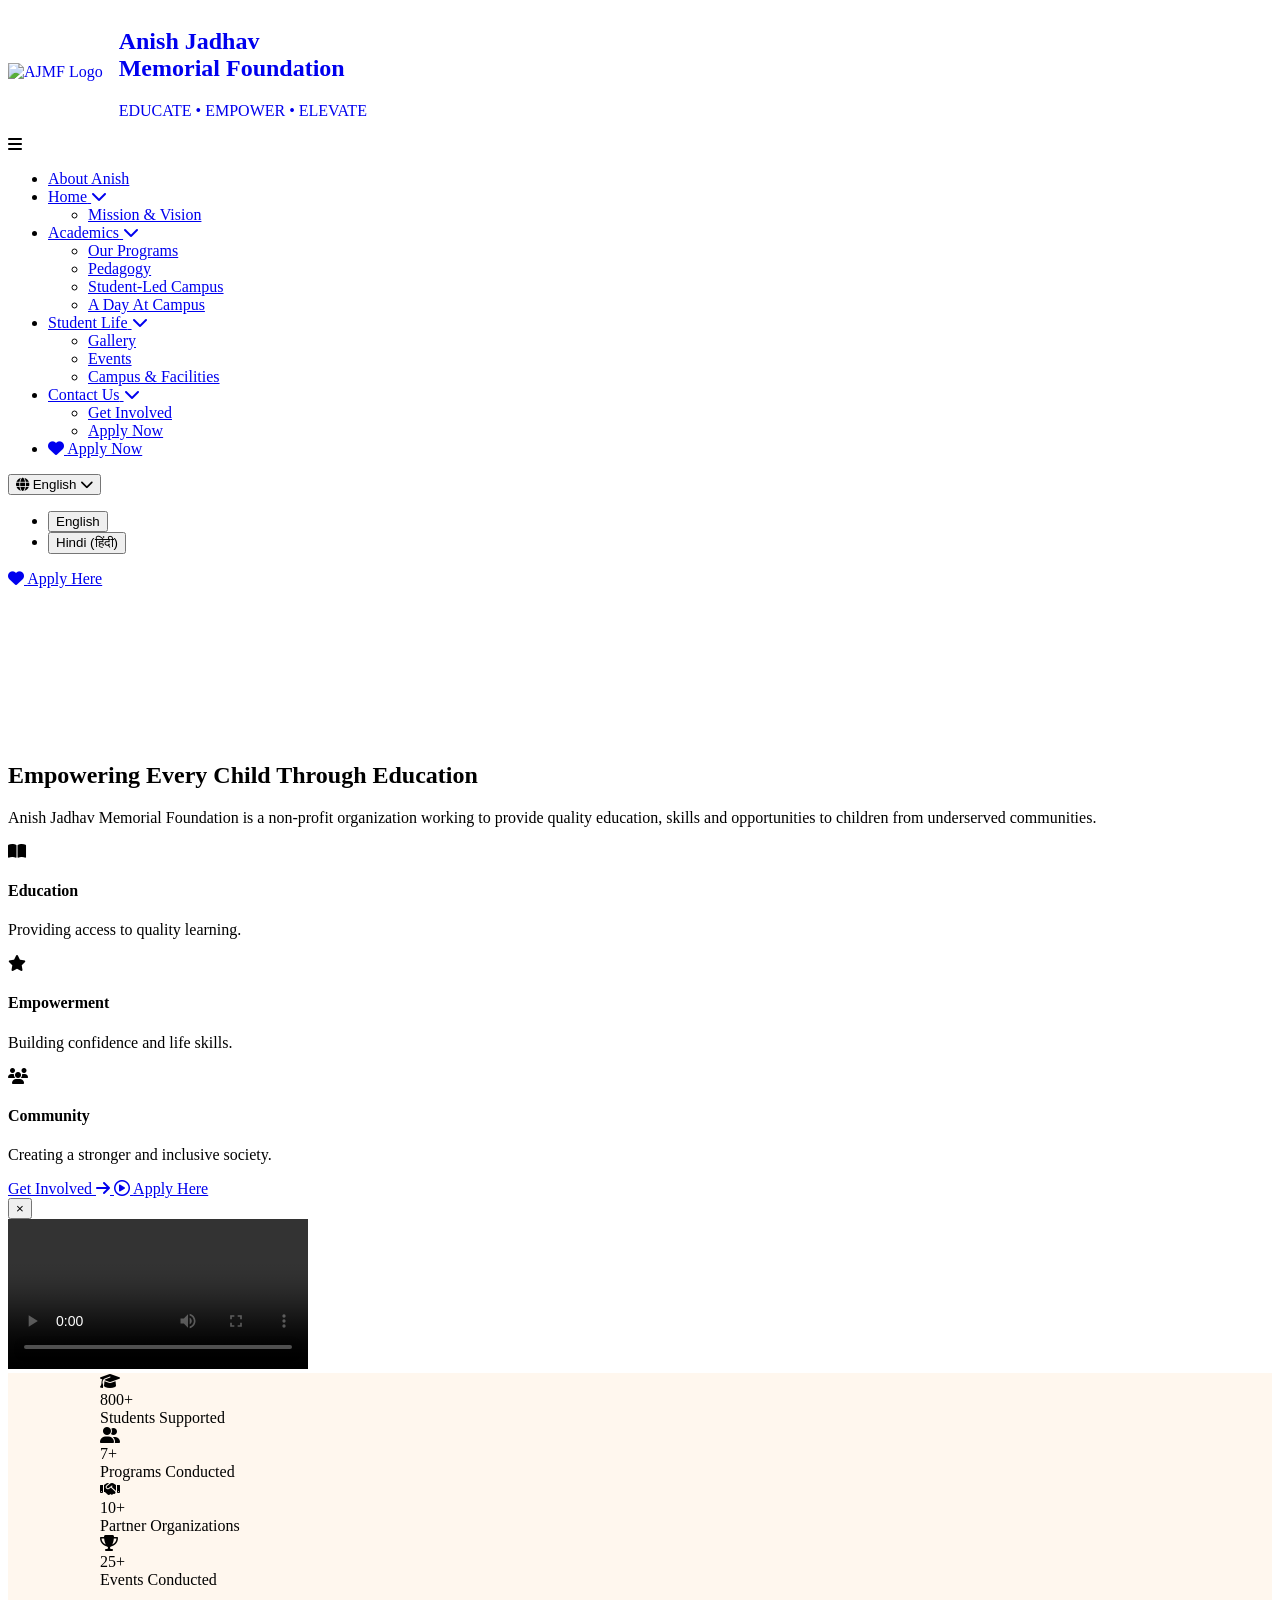
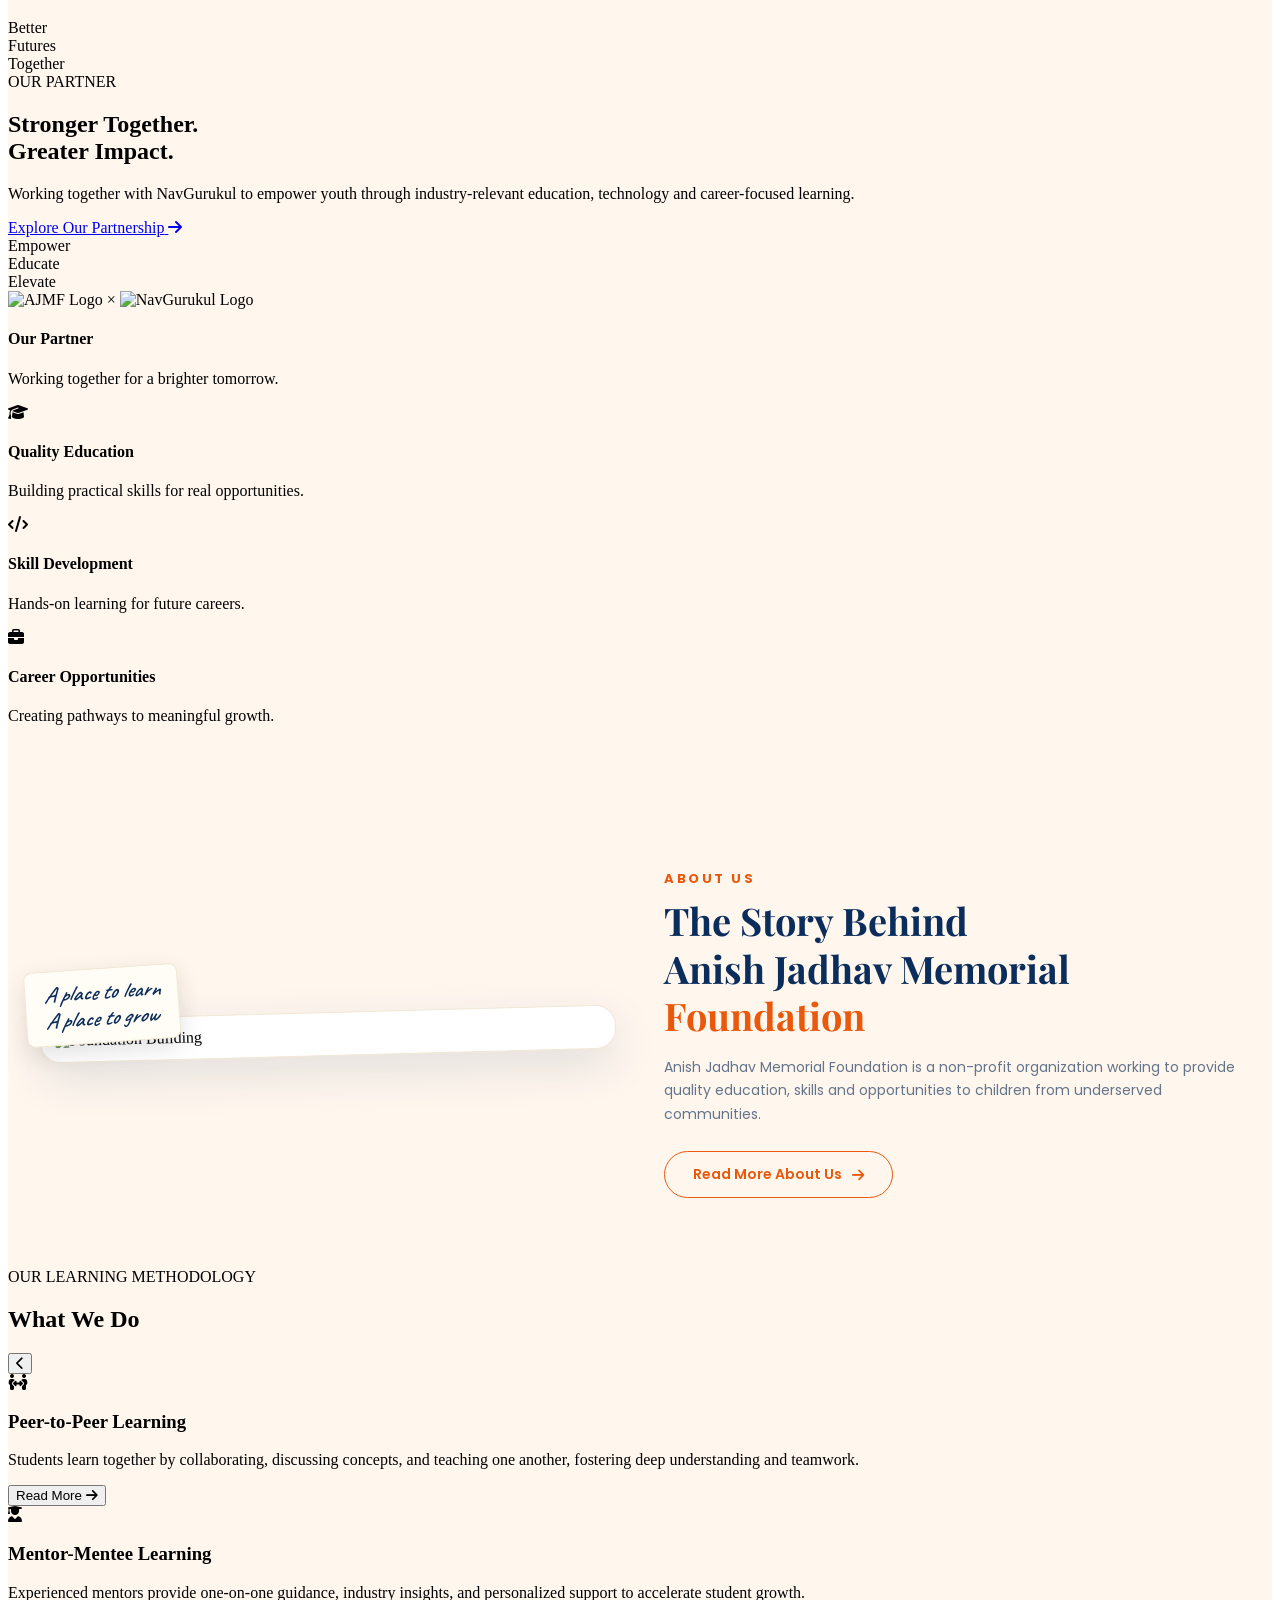
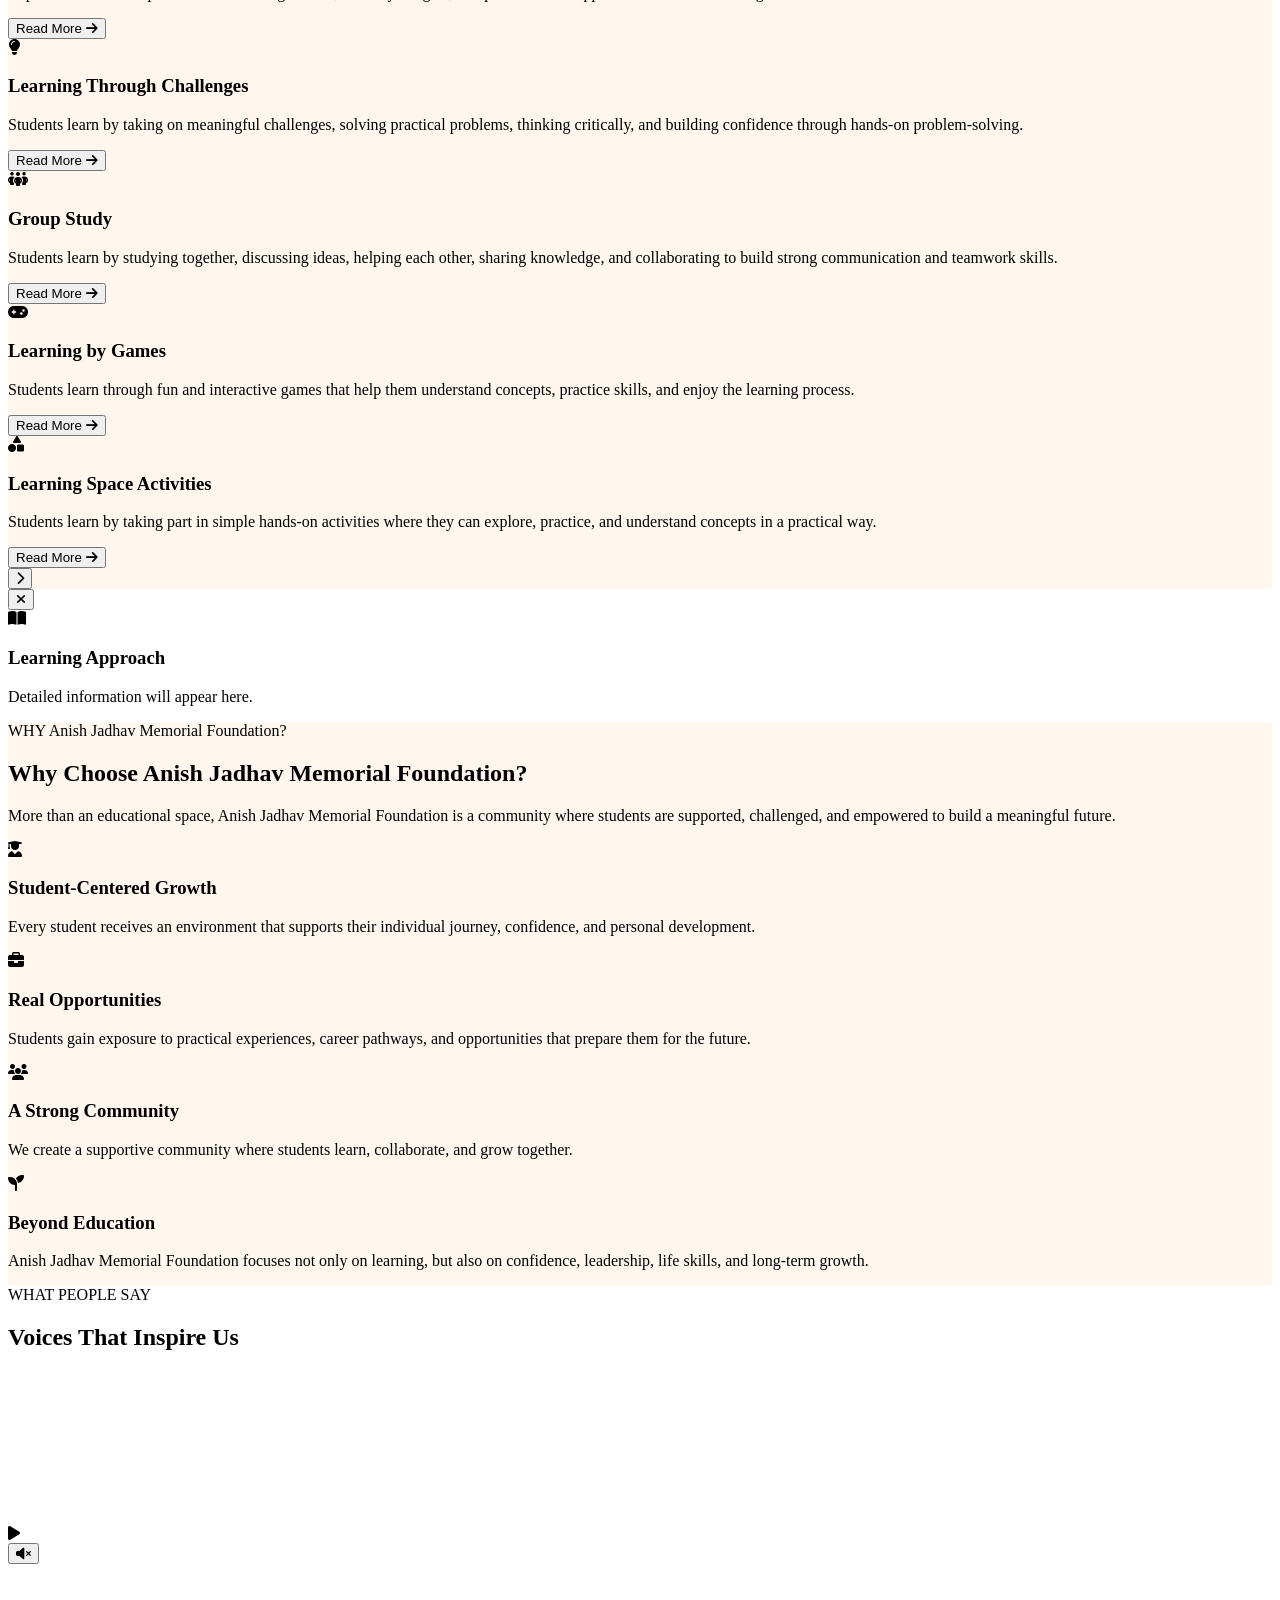
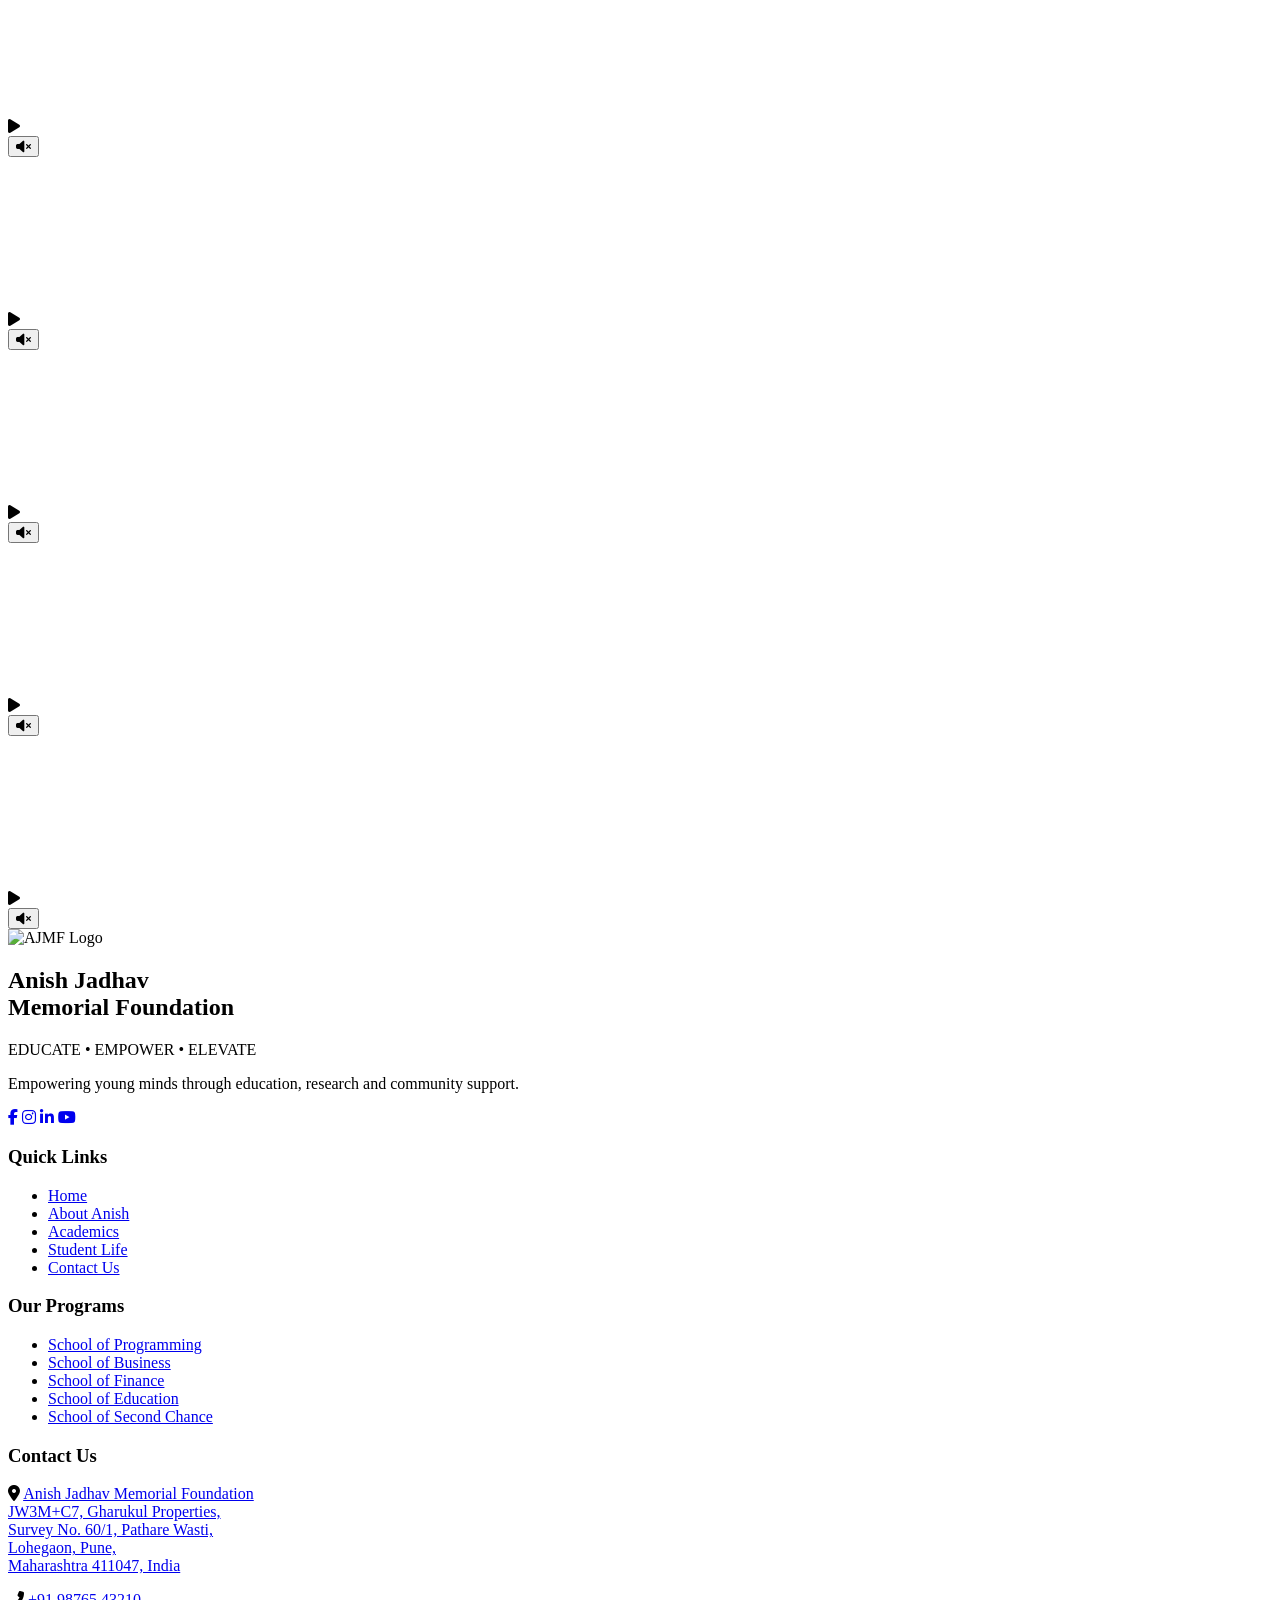
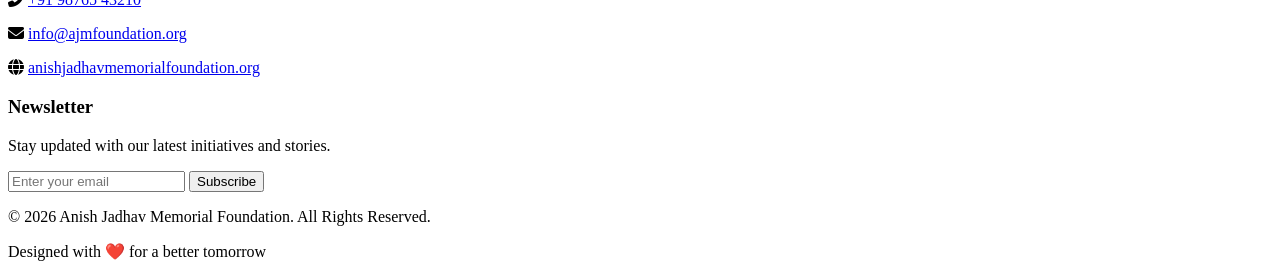
==== commit 19ef39af: "Remove mumbai-session.mp4 video from Voices section" ====
--- a/index.html
+++ b/index.html
@@ -643,19 +643,7 @@
             <div class="video-carousel-viewport">
                 <div id="voicesCarouselTrack" class="video-carousel-track">
 
-                    <!-- Reel Card 1 -->
-                    <div class="reel-card">
-                        <div class="reel-video-container">
-                            <video class="reel-video" autoplay muted loop playsinline preload="metadata">
-                                <source src="video/mumbai-session.mp4" type="video/mp4">
-                            </video>
-                            <div class="reel-overlay-gradient"></div>
-                            <div class="reel-center-play"><i class="fa-solid fa-play"></i></div>
-                            <button class="reel-sound-toggle" aria-label="Toggle sound" type="button"
-                                onclick="event.stopPropagation(); const v=this.closest('.reel-video-container').querySelector('video'); v.muted=!v.muted; this.querySelector('i').className=v.muted?'fa-solid fa-volume-xmark':'fa-solid fa-volume-high';"><i
-                                    class="fa-solid fa-volume-xmark"></i></button>
-                        </div>
-                    </div>
+
 
                     <!-- Reel Card 2 -->
                     <div class="reel-card">
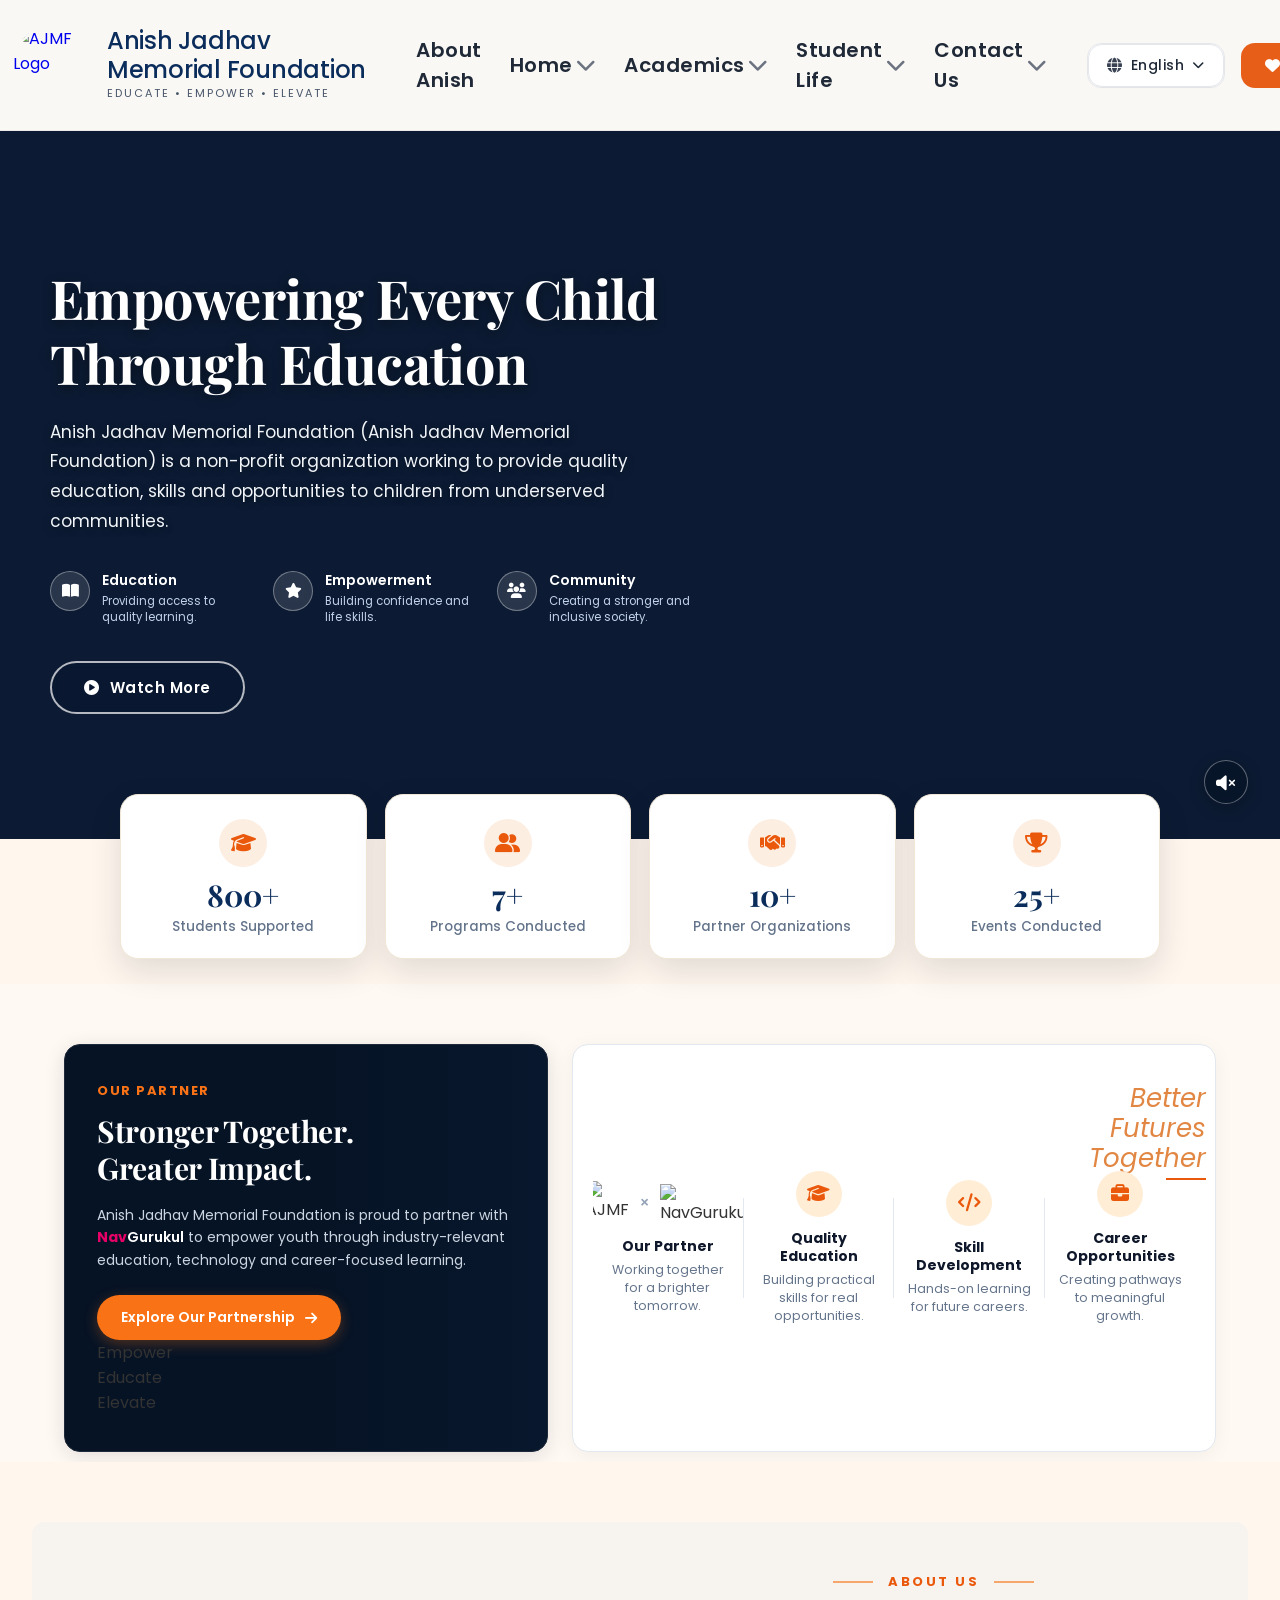
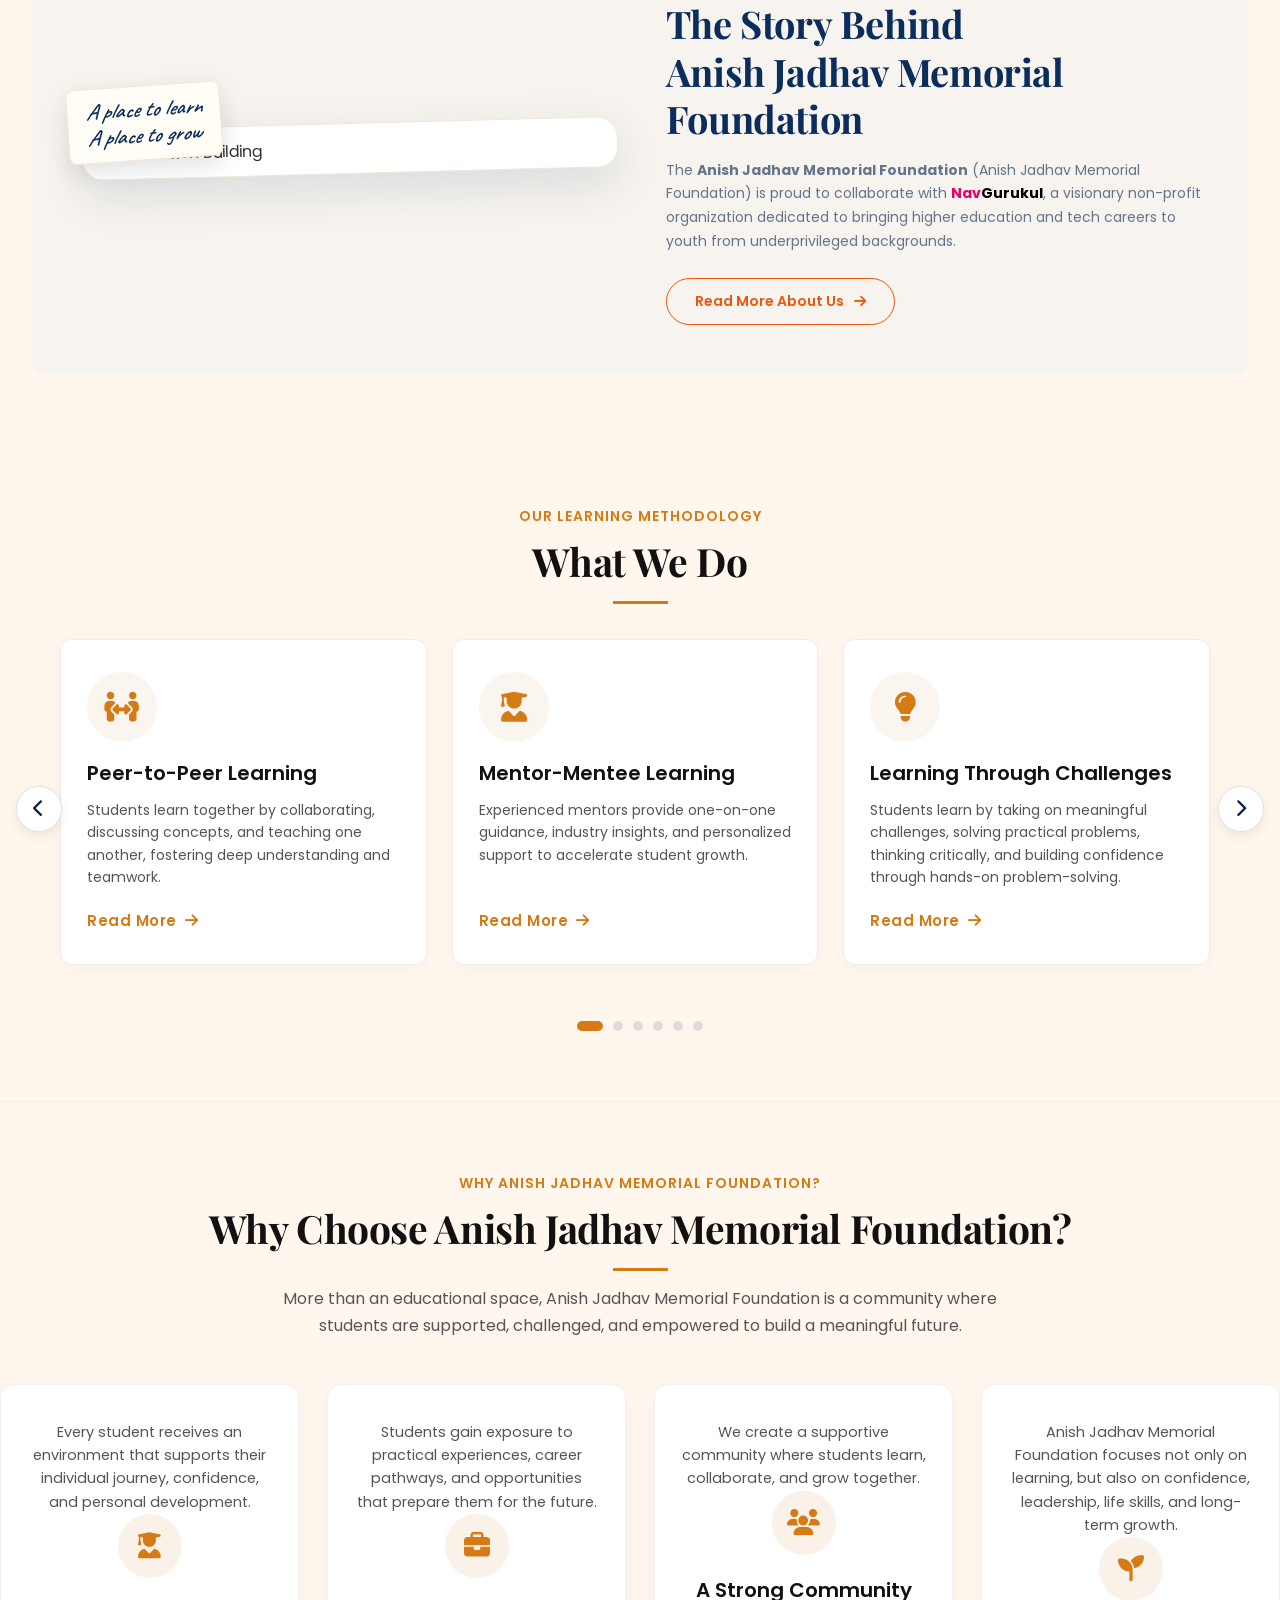
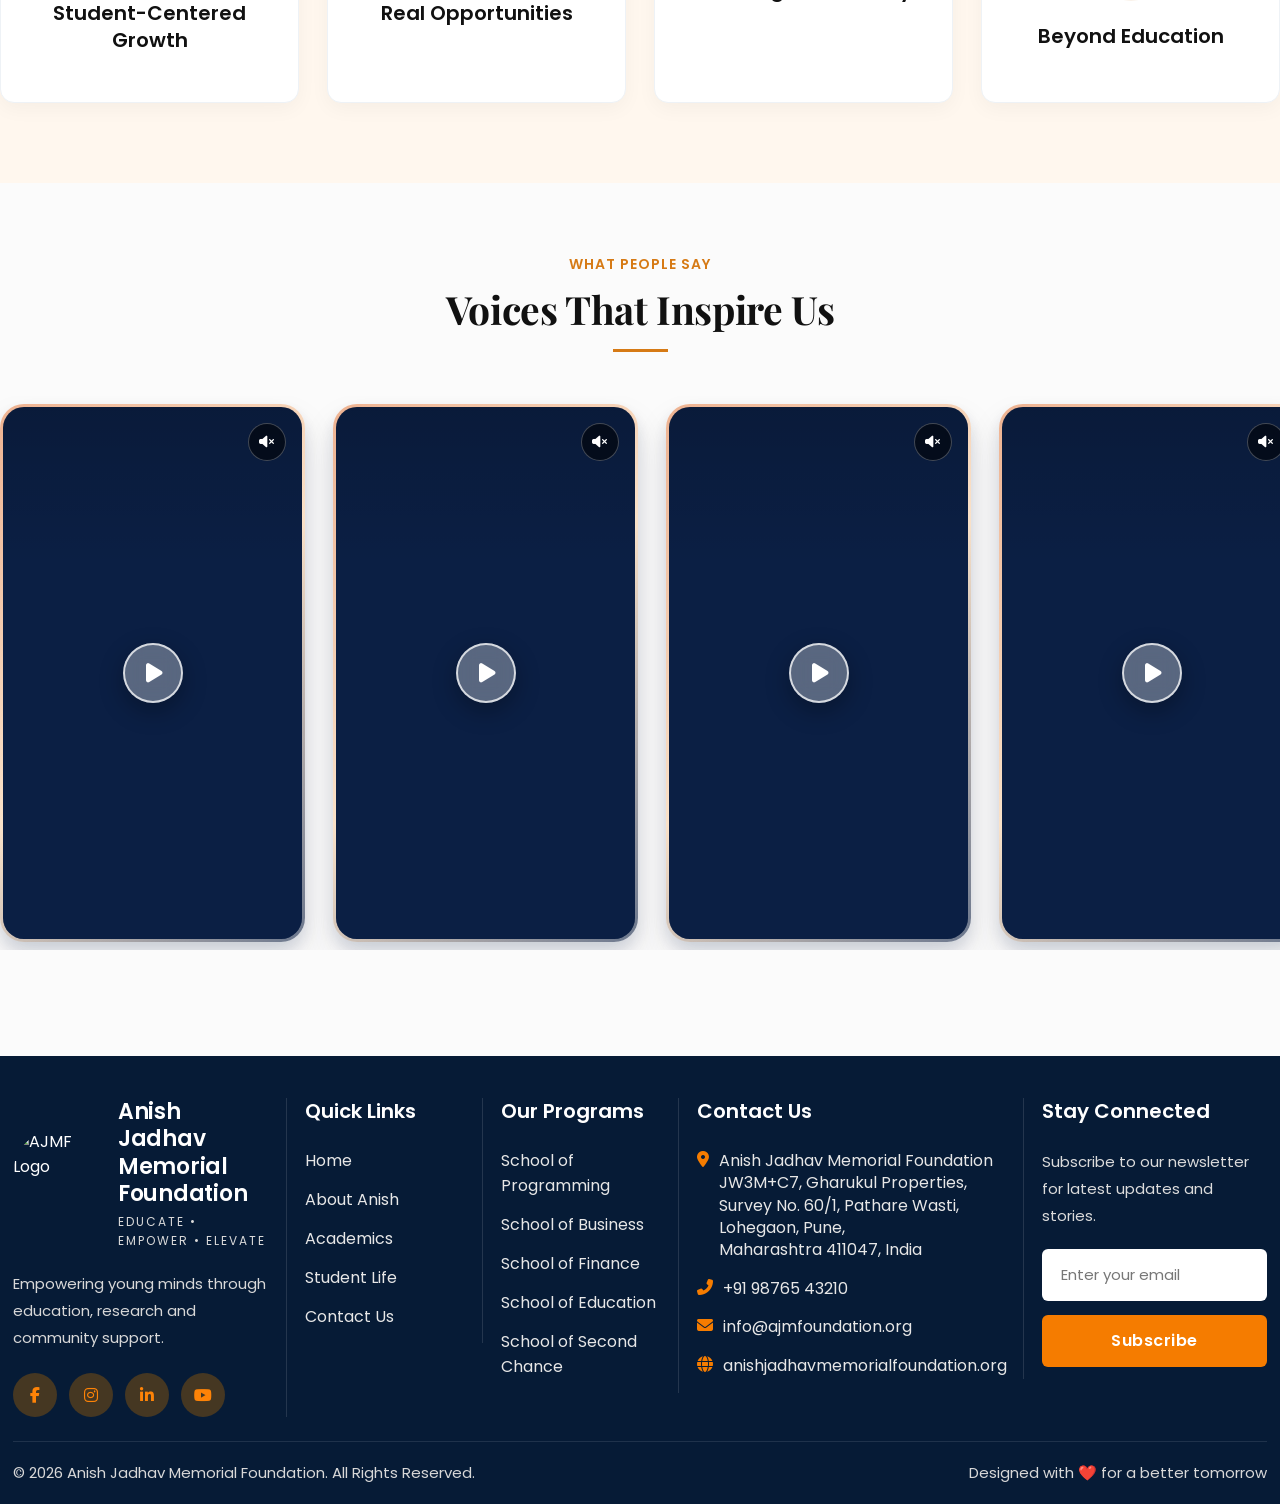
==== commit 50fb8817: "Update website design and content" ====
--- a/index.html
+++ b/index.html
@@ -83,7 +83,6 @@
                         <li><a href="gallery.html" data-i18n="nav_gallery">Gallery</a></li>
                         <li><a href="events.html" data-i18n="nav_events">Events</a></li>
                         <li><a href="facility.html" data-i18n="nav_facility">Campus & Facilities</a></li>
-                        
                     </ul>
                 </li>
 
@@ -95,7 +94,6 @@
                     <ul class="dropdown-menu">
                         <li><a href="getinvolved.html" data-i18n="nav_getinvolved">Get Involved</a></li>
                         <li><a href="Apply.html" data-i18n="nav_apply">Apply Now</a></li>
-                        
                     </ul>
                 </li>
 
@@ -140,7 +138,8 @@
 
 <main>
 
-    <section class="hero-video-section">
+    <section class="hero-slider-section">
+        <!-- Background HD YouTube Video -->
         <div class="hero-video-bg-wrapper">
             <iframe id="heroYoutubeBg" class="hero-youtube-bg"
                 src="https://www.youtube.com/embed/MuvRV_MyX5I?enablejsapi=1&autoplay=1&mute=1&controls=0&loop=1&playlist=MuvRV_MyX5I&playsinline=1&rel=0&disablekb=1&modestbranding=1&vq=hd1080"
@@ -149,61 +148,75 @@
                 referrerpolicy="strict-origin-when-cross-origin" allowfullscreen></iframe>
             <div class="slide-overlay"></div>
         </div>
-        <div class="container hero-container">
-            <div class="slide-content">
-                <h1 class="slide-title" data-i18n="slide1_title">Empowering Every Child Through Education</h1>
-                <p class="slide-description" data-i18n="slide1_desc">
-                    Anish Jadhav Memorial Foundation is a non-profit
-                    organization working to provide quality education, skills and opportunities to children from
-                    underserved communities.
-                </p>
-                <div class="slide-features">
-                    <div class="feature-item">
-                        <div class="feature-icon"><i class="fa-solid fa-book-open"></i></div>
-                        <div class="feature-text">
-                            <h4 data-i18n="slide1_feat1_title">Education</h4>
-                            <p data-i18n="slide1_feat1_desc">Providing access to quality learning.</p>
-                        </div>
-                    </div>
-                    <div class="feature-item">
-                        <div class="feature-icon"><i class="fa-solid fa-star"></i></div>
-                        <div class="feature-text">
-                            <h4 data-i18n="slide1_feat2_title">Empowerment</h4>
-                            <p data-i18n="slide1_feat2_desc">Building confidence and life skills.</p>
-                        </div>
-                    </div>
-                    <div class="feature-item">
-                        <div class="feature-icon"><i class="fa-solid fa-users"></i></div>
-                        <div class="feature-text">
-                            <h4 data-i18n="slide1_feat3_title">Community</h4>
-                            <p data-i18n="slide1_feat3_desc">Creating a stronger and inclusive society.</p>
-                        </div>
-                    </div>
-                </div>
-                <div class="slide-cta">
-                    <a href="getinvolved.html" class="hero-btn btn-solid">
-                        <span data-i18n="nav_getinvolved">Get Involved</span> <i class="fa-solid fa-arrow-right"></i>
-                    </a>
-                    <a href="https://admissions.navgurukul.org/students/" class="hero-btn btn-outline"
-                        target="_blank" rel="noopener">
-                        <i class="fa-regular fa-circle-play"></i> <span data-i18n="apply_here">Apply Here</span>
-                    </a>
+
+        <!-- Hero Sound ON/OFF Toggle Button (Right Side) -->
+        <button type="button" class="hero-sound-btn" id="heroSoundBtn" aria-label="Unmute Sound">
+            <i class="fa-solid fa-volume-xmark" id="heroSoundIcon"></i>
+        </button>
+
+        <div class="hero-slider-track">
+
+            <!-- SLIDE 1 -->
+            <div class="hero-slide active">
+                <div class="slide-bg slide1-bg">
+                    <div class="slide-overlay"></div>
+                </div>
+                <div class="container hero-container">
+                    <div class="slide-content">
+                        <h1 class="slide-title" data-i18n="slide1_title">Empowering Every Child Through Education</h1>
+                        <p class="slide-description" data-i18n="slide1_desc">
+                            Anish Jadhav Memorial Foundation is a non-profit
+                            organization working to provide quality education, skills and opportunities to children from
+                            underserved communities.
+                        </p>
+                        <div class="slide-features">
+                            <div class="feature-item">
+                                <div class="feature-icon"><i class="fa-solid fa-book-open"></i></div>
+                                <div class="feature-text">
+                                    <h4 data-i18n="slide1_feat1_title">Education</h4>
+                                    <p data-i18n="slide1_feat1_desc">Providing access to quality learning.</p>
+                                </div>
+                            </div>
+                            <div class="feature-item">
+                                <div class="feature-icon"><i class="fa-solid fa-star"></i></div>
+                                <div class="feature-text">
+                                    <h4 data-i18n="slide1_feat2_title">Empowerment</h4>
+                                    <p data-i18n="slide1_feat2_desc">Building confidence and life skills.</p>
+                                </div>
+                            </div>
+                            <div class="feature-item">
+                                <div class="feature-icon"><i class="fa-solid fa-users"></i></div>
+                                <div class="feature-text">
+                                    <h4 data-i18n="slide1_feat3_title">Community</h4>
+                                    <p data-i18n="slide1_feat3_desc">Creating a stronger and inclusive society.</p>
+                                </div>
+                            </div>
+                        </div>
+                        <div class="slide-cta">
+                            <button type="button" class="hero-btn btn-outline watch-full-video-trigger"
+                                id="slide1WatchVideoBtn">
+                                <i class="fa-solid fa-circle-play"></i> <span>Watch More</span>
+                            </button>
+                        </div>
+                    </div>
                 </div>
             </div>
-        </div>
+
+        </div>
+
     </section>
 
-    <!-- FULL VIDEO PLAYER MODAL FOR SLIDE 2 -->
-    <div id="slide2VideoModal" class="video-modal" aria-hidden="true" role="dialog" aria-label="Hero Video Player">
-        <div class="video-modal-backdrop" id="slide2VideoModalBackdrop"></div>
+    <!-- FULL YOUTUBE VIDEO MODAL -->
+    <div id="heroVideoModal" class="video-modal" aria-hidden="true" role="dialog"
+        aria-label="Hero YouTube Video Player">
+        <div class="video-modal-backdrop" id="closeHeroVideoModalBackdrop"></div>
         <div class="video-modal-container">
-            <button type="button" class="video-modal-close" id="closeSlide2VideoModalBtn"
+            <button type="button" class="video-modal-close" id="closeHeroVideoModalBtn"
                 aria-label="Close video player">&times;</button>
             <div class="video-player-wrapper">
-                <video id="slide2FullVideoPlayer" controls preload="metadata">
-                    <source src="slide2.mp4" type="video/mp4">
-                    Your browser does not support HTML5 video.
-                </video>
+                <iframe id="modalYoutubeIframe" src="" title="AJMF Full Video Player" frameborder="0"
+                    allow="accelerometer; autoplay; clipboard-write; encrypted-media; gyroscope; picture-in-picture; web-share"
+                    allowfullscreen></iframe>
             </div>
         </div>
     </div>
@@ -260,7 +273,9 @@
     <section class="ajmf-values-outer-wrapper"
         style="background: #fff7ee; padding: 30px 0 50px 0; position: relative; overflow: hidden;" id="partner">
         <!-- BOTANICAL CUTOUT BACKGROUND DECORATION LAYER -->
-        <div style="position: absolute; inset: 0; background-image: url('images-photo/watercolor_frame_bg.png'); background-size: cover; background-position: center; opacity: 0.22; pointer-events: none; z-index: 0;"></div>
+        <div
+            style="position: absolute; inset: 0; background-image: url('images-photo/watercolor_frame_bg.png'); background-size: cover; background-position: center; opacity: 0.22; pointer-events: none; z-index: 0;">
+        </div>
         <div class="our-partner-wrapper" style="position: relative; z-index: 1;">
             <!-- LEFT BOTANICAL BACKGROUND ACCENT -->
 
@@ -279,7 +294,8 @@
                     <h2 class="partner-title" data-i18n="partner_title_stronger">Stronger Together.<br>Greater <span
                             class="highlight-orange">Impact.</span></h2>
                     <p class="partner-desc" data-i18n="partner_banner_desc">
-                        Working together with <span class="navgurukul-name"><span class="nav-text">Nav</span><span class="gurukul-text">Gurukul</span></span> to empower youth through industry-relevant
+                        Working together with <span class="navgurukul-name"><span class="nav-text">Nav</span><span
+                                class="gurukul-text">Gurukul</span></span> to empower youth through industry-relevant
                         education, technology and career-focused learning.
                     </p>
                     <a href="partnership.html" class="btn-partner-learn">
@@ -379,14 +395,15 @@
                     <h2 class="ajmf-section-title"
                         style="font-family: 'Playfair Display', Georgia, serif; font-size: 38px; font-weight: 700; color: #0b2d5c !important; line-height: 1.25; margin: 0 0 16px 0;"
                         data-i18n="about_story_title">
-                        The Story Behind<br>Anish Jadhav Memorial <span
+                        The Story Behind Anish Jadhav Memorial <span
                             style="color: #ea580c !important;">Foundation</span>
                     </h2>
 
                     <p style="font-family: 'Poppins', sans-serif; font-size: 14px; line-height: 1.7; color: #64748b !important; margin-bottom: 16px;"
                         data-i18n="about_p1">
-                         Anish Jadhav Memorial Foundation is a non-profit organization working to provide quality education, skills and opportunities to children from
-                            underserved communities.
+                        Anish Jadhav Memorial Foundation is a non-profit organization working to provide quality
+                        education, skills and opportunities to children from
+                        underserved communities.
                     </p>
 
                     <div style="margin-top: 24px;">
@@ -643,7 +660,19 @@
             <div class="video-carousel-viewport">
                 <div id="voicesCarouselTrack" class="video-carousel-track">
 
-
+                    <!-- Reel Card 1 -->
+                    <div class="reel-card">
+                        <div class="reel-video-container">
+                            <video class="reel-video" autoplay muted loop playsinline preload="metadata">
+                                <source src="video/mumbai-session.mp4" type="video/mp4">
+                            </video>
+                            <div class="reel-overlay-gradient"></div>
+                            <div class="reel-center-play"><i class="fa-solid fa-play"></i></div>
+                            <button class="reel-sound-toggle" aria-label="Toggle sound" type="button"
+                                onclick="event.stopPropagation(); const v=this.closest('.reel-video-container').querySelector('video'); v.muted=!v.muted; this.querySelector('i').className=v.muted?'fa-solid fa-volume-xmark':'fa-solid fa-volume-high';"><i
+                                    class="fa-solid fa-volume-xmark"></i></button>
+                        </div>
+                    </div>
 
                     <!-- Reel Card 2 -->
                     <div class="reel-card">
@@ -687,7 +716,19 @@
                         </div>
                     </div>
 
-
+                    <!-- Reel Card 5 -->
+                    <div class="reel-card">
+                        <div class="reel-video-container">
+                            <video class="reel-video" autoplay muted loop playsinline preload="metadata">
+                                <source src="Worksop.mp4" type="video/mp4">
+                            </video>
+                            <div class="reel-overlay-gradient"></div>
+                            <div class="reel-center-play"><i class="fa-solid fa-play"></i></div>
+                            <button class="reel-sound-toggle" aria-label="Toggle sound" type="button"
+                                onclick="event.stopPropagation(); const v=this.closest('.reel-video-container').querySelector('video'); v.muted=!v.muted; this.querySelector('i').className=v.muted?'fa-solid fa-volume-xmark':'fa-solid fa-volume-high';"><i
+                                    class="fa-solid fa-volume-xmark"></i></button>
+                        </div>
+                    </div>
                 </div>
             </div>
         </div>
@@ -885,143 +926,163 @@
             });
         }
 
-        // Hero Slider Functionality
+        // Hero Single Slide & Sound Initialization
         const slides = document.querySelectorAll('.hero-slide');
-        const dots = document.querySelectorAll('#sliderDots .dot');
-        const prevBtn = document.getElementById('prevSlide');
-        const nextBtn = document.getElementById('nextSlide');
-        const sliderContainer = document.querySelector('.hero-slider-container');
-
         if (slides.length > 0) {
-            let currentSlide = 0;
-            let slideInterval = null;
-            const autoSlideDuration = 5500;
-
-            function showSlide(index) {
-                if (index < 0) {
-                    currentSlide = slides.length - 1;
-                } else if (index >= slides.length) {
-                    currentSlide = 0;
+            slides[0].classList.add('active');
+        }
+
+        // Hero Sound ON/OFF Toggle Button Handler for Existing Hero Video
+        const heroSoundBtn = document.getElementById('heroSoundBtn');
+        const heroSoundIcon = document.getElementById('heroSoundIcon');
+        let isHeroMuted = true;
+
+        function unmuteHeroVideo() {
+            const heroIframe = document.getElementById('heroYoutubeBg');
+            if (heroIframe && heroIframe.contentWindow) {
+                try {
+                    heroIframe.contentWindow.postMessage('{"event":"command","func":"unMute","args":""}', '*');
+                    heroIframe.contentWindow.postMessage('{"event":"command","func":"setVolume","args":[100]}', '*');
+                } catch (e) {}
+            }
+            if (window.heroYoutubePlayer && typeof window.heroYoutubePlayer.unMute === 'function') {
+                try {
+                    window.heroYoutubePlayer.unMute();
+                    if (typeof window.heroYoutubePlayer.setVolume === 'function') {
+                        window.heroYoutubePlayer.setVolume(100);
+                    }
+                } catch (e) {}
+            }
+            if (heroSoundIcon) {
+                heroSoundIcon.className = 'fa-solid fa-volume-high';
+            }
+            if (heroSoundBtn) {
+                heroSoundBtn.setAttribute('aria-label', 'Mute Sound');
+            }
+            isHeroMuted = false;
+        }
+
+        function muteHeroVideo() {
+            const heroIframe = document.getElementById('heroYoutubeBg');
+            if (heroIframe && heroIframe.contentWindow) {
+                try {
+                    heroIframe.contentWindow.postMessage('{"event":"command","func":"mute","args":""}', '*');
+                } catch (e) {}
+            }
+            if (window.heroYoutubePlayer && typeof window.heroYoutubePlayer.mute === 'function') {
+                try {
+                    window.heroYoutubePlayer.mute();
+                } catch (e) {}
+            }
+            if (heroSoundIcon) {
+                heroSoundIcon.className = 'fa-solid fa-volume-xmark';
+            }
+            if (heroSoundBtn) {
+                heroSoundBtn.setAttribute('aria-label', 'Unmute Sound');
+            }
+            isHeroMuted = true;
+        }
+
+        if (heroSoundBtn) {
+            heroSoundBtn.addEventListener('click', function (e) {
+                e.preventDefault();
+                e.stopPropagation();
+                if (isHeroMuted) {
+                    unmuteHeroVideo();
                 } else {
-                    currentSlide = index;
-                }
-
-                slides.forEach((slide, i) => {
-                    if (i === currentSlide) {
-                        slide.classList.add('active');
-                        const vid = slide.querySelector('video');
-                        if (vid) {
-                            vid.currentTime = 0;
-                            vid.play().catch(() => { });
-                        }
+                    muteHeroVideo();
+                }
+            });
+        }
+
+        // Slide 1 YouTube Video Modal Handlers
+        const watchSlide1Btn = document.getElementById('slide1WatchVideoBtn');
+        const heroVideoModal = document.getElementById('heroVideoModal');
+        const closeHeroVideoModalBackdrop = document.getElementById('closeHeroVideoModalBackdrop');
+        const closeHeroVideoModalBtn = document.getElementById('closeHeroVideoModalBtn');
+        const modalYoutubeIframe = document.getElementById('modalYoutubeIframe');
+        const slide1YoutubeEmbedUrl = "https://www.youtube.com/embed/MuvRV_MyX5I?enablejsapi=1&autoplay=1&mute=0&controls=1&rel=0";
+
+        function pauseHeroBackgroundVideo() {
+            const heroIframe = document.getElementById('heroYoutubeBg');
+            if (heroIframe && heroIframe.contentWindow) {
+                try {
+                    heroIframe.contentWindow.postMessage('{"event":"command","func":"pauseVideo","args":""}', '*');
+                    heroIframe.contentWindow.postMessage('{"event":"command","func":"mute","args":""}', '*');
+                } catch (e) {}
+            }
+            if (window.heroYoutubePlayer && typeof window.heroYoutubePlayer.pauseVideo === 'function') {
+                try {
+                    window.heroYoutubePlayer.pauseVideo();
+                    window.heroYoutubePlayer.mute();
+                } catch (e) {}
+            }
+        }
+
+        function resumeHeroBackgroundVideo() {
+            const heroIframe = document.getElementById('heroYoutubeBg');
+            if (heroIframe && heroIframe.contentWindow) {
+                try {
+                    heroIframe.contentWindow.postMessage('{"event":"command","func":"playVideo","args":""}', '*');
+                    if (!isHeroMuted) {
+                        heroIframe.contentWindow.postMessage('{"event":"command","func":"unMute","args":""}', '*');
                     } else {
-                        slide.classList.remove('active');
-                        const vid = slide.querySelector('video');
-                        if (vid) {
-                            vid.pause();
-                        }
+                        heroIframe.contentWindow.postMessage('{"event":"command","func":"mute","args":""}', '*');
                     }
-                });
-
-                dots.forEach((dot, i) => {
-                    if (i === currentSlide) {
-                        dot.classList.add('active');
-                    } else {
-                        dot.classList.remove('active');
+                } catch (e) {}
+            }
+            if (window.heroYoutubePlayer && typeof window.heroYoutubePlayer.playVideo === 'function') {
+                try {
+                    window.heroYoutubePlayer.playVideo();
+                    if (!isHeroMuted && typeof window.heroYoutubePlayer.unMute === 'function') {
+                        window.heroYoutubePlayer.unMute();
+                    } else if (isHeroMuted && typeof window.heroYoutubePlayer.mute === 'function') {
+                        window.heroYoutubePlayer.mute();
                     }
-                });
-            }
-
-            function startAutoSlide() {
-                stopAutoSlide();
-                slideInterval = setInterval(() => {
-                    showSlide(currentSlide + 1);
-                }, autoSlideDuration);
-            }
-
-            function stopAutoSlide() {
-                if (slideInterval) {
-                    clearInterval(slideInterval);
-                    slideInterval = null;
-                }
-            }
-
-            // Slide 2 Full Video Modal Handlers
-            const watchSlide2Btn = document.getElementById('watchSlide2VideoBtn');
-            const slide2Modal = document.getElementById('slide2VideoModal');
-            const slide2ModalBackdrop = document.getElementById('slide2VideoModalBackdrop');
-            const closeSlide2ModalBtn = document.getElementById('closeSlide2VideoModalBtn');
-            const slide2FullPlayer = document.getElementById('slide2FullVideoPlayer');
-
-            function openSlide2VideoModal() {
-                if (!slide2Modal || !slide2FullPlayer) return;
-                slide2Modal.classList.add('is-active');
-                slide2Modal.setAttribute('aria-hidden', 'false');
-                document.body.style.overflow = 'hidden';
-                slide2FullPlayer.currentTime = 0;
-                slide2FullPlayer.muted = false;
-                slide2FullPlayer.volume = 1.0;
-                slide2FullPlayer.play().catch(() => { });
-            }
-
-            function closeSlide2VideoModal() {
-                if (!slide2Modal || !slide2FullPlayer) return;
-                slide2Modal.classList.remove('is-active');
-                slide2Modal.setAttribute('aria-hidden', 'true');
-                document.body.style.overflow = '';
-                slide2FullPlayer.pause();
-                slide2FullPlayer.currentTime = 0;
-            }
-
-            if (watchSlide2Btn) {
-                watchSlide2Btn.addEventListener('click', function (e) {
-                    e.preventDefault();
-                    openSlide2VideoModal();
-                });
-            }
-
-            if (closeSlide2ModalBtn) {
-                closeSlide2ModalBtn.addEventListener('click', closeSlide2VideoModal);
-            }
-
-            if (slide2ModalBackdrop) {
-                slide2ModalBackdrop.addEventListener('click', closeSlide2VideoModal);
-            }
-
-            document.addEventListener('keydown', function (e) {
-                if (e.key === 'Escape' && slide2Modal && slide2Modal.classList.contains('is-active')) {
-                    closeSlide2VideoModal();
-                }
+                } catch (e) {}
+            }
+        }
+
+        function openHeroVideoModal() {
+            if (!heroVideoModal || !modalYoutubeIframe) return;
+            pauseHeroBackgroundVideo();
+            modalYoutubeIframe.src = slide1YoutubeEmbedUrl;
+            heroVideoModal.classList.add('is-active');
+            heroVideoModal.setAttribute('aria-hidden', 'false');
+            document.body.style.overflow = 'hidden';
+        }
+
+        function closeHeroVideoModal() {
+            if (!heroVideoModal || !modalYoutubeIframe) return;
+            modalYoutubeIframe.src = '';
+            heroVideoModal.classList.remove('is-active');
+            heroVideoModal.setAttribute('aria-hidden', 'true');
+            document.body.style.overflow = '';
+            resumeHeroBackgroundVideo();
+        }
+
+        if (watchSlide1Btn) {
+            watchSlide1Btn.addEventListener('click', function (e) {
+                e.preventDefault();
+                openHeroVideoModal();
             });
-
-            if (prevBtn) {
-                prevBtn.addEventListener('click', () => {
-                    showSlide(currentSlide - 1);
-                    startAutoSlide();
-                });
-            }
-
-            if (nextBtn) {
-                nextBtn.addEventListener('click', () => {
-                    showSlide(currentSlide + 1);
-                    startAutoSlide();
-                });
-            }
-
-            dots.forEach((dot, index) => {
-                dot.addEventListener('click', () => {
-                    showSlide(index);
-                    startAutoSlide();
-                });
-            });
-
-            if (sliderContainer) {
-                sliderContainer.addEventListener('mouseenter', stopAutoSlide);
-                sliderContainer.addEventListener('mouseleave', startAutoSlide);
-            }
-
-            startAutoSlide();
         }
+
+        if (closeHeroVideoModalBtn) {
+            closeHeroVideoModalBtn.addEventListener('click', closeHeroVideoModal);
+        }
+
+        if (closeHeroVideoModalBackdrop) {
+            closeHeroVideoModalBackdrop.addEventListener('click', closeHeroVideoModal);
+        }
+
+        document.addEventListener('keydown', function (e) {
+            if (e.key === 'Escape') {
+                if (heroVideoModal && heroVideoModal.classList.contains('is-active')) {
+                    closeHeroVideoModal();
+                }
+            }
+        });
 
         // ==========================================================
         // WHAT WE DO SECTION (7 LEARNING APPROACHES SLIDER & MODAL)
--- a/style.css
+++ b/style.css
@@ -0,0 +1,2548 @@
+/* ================= GLOBAL RESETS & FONTS ================= */
+@import url('https://fonts.googleapis.com/css2?family=Poppins:wght@300;400;500;600;700&display=swap');
+
+* {
+    margin: 0;
+    padding: 0;
+    box-sizing: border-box;
+    font-family: 'Poppins', sans-serif;
+}
+
+body {
+    background-color: #ffffff;
+    color: #333333;
+    overflow-x: hidden;
+}
+
+a {
+    text-decoration: none;
+    transition: all 0.3s ease;
+}
+
+ul {
+    list-style: none;
+}
+
+/* ================= UNIFIED TYPOGRAPHY DESIGN SYSTEM ================= */
+.hero h1,
+.hero-content h1,
+h1.main-title,
+.hero-heading {
+    font-family: 'Playfair Display', Georgia, serif;
+    font-weight: 700;
+    line-height: 1.25;
+    letter-spacing: -0.01em;
+}
+
+h1,
+h2,
+.section-heading {
+    font-family: 'Playfair Display', Georgia, serif;
+    font-weight: 700;
+    line-height: 1.3;
+    letter-spacing: -0.01em;
+}
+
+h3,
+.subheading,
+.card-title {
+    font-family: 'Poppins', sans-serif;
+    font-weight: 600;
+    line-height: 1.35;
+}
+
+h4,
+h5,
+h6 {
+    font-family: 'Poppins', sans-serif;
+    font-weight: 600;
+    line-height: 1.4;
+}
+
+p,
+.paragraph-text,
+.card-description {
+    font-family: 'Poppins', sans-serif;
+    font-weight: 400;
+    line-height: 1.7;
+    letter-spacing: 0;
+}
+
+button,
+.btn,
+.donate-btn {
+    font-family: 'Poppins', sans-serif;
+    font-weight: 600;
+    letter-spacing: 0.5px;
+}
+
+nav,
+.navbar a {
+    font-family: 'Poppins', sans-serif;
+    font-weight: 500;
+}
+
+.footer h3,
+.footer-col h3 {
+    font-family: 'Poppins', sans-serif;
+    font-weight: 600;
+    line-height: 1.3;
+}
+
+.footer a,
+.footer p {
+    font-family: 'Poppins', sans-serif;
+}
+
+/* ================= HEADER ================= */
+
+.header {
+    position: fixed;
+    top: 0;
+    width: 100%;
+    z-index: 100;
+    background: #ffffff;
+    padding: 26px 0;
+    /* pehle 20px tha */
+    transition: .35s;
+}
+
+.hero-content {
+    padding-left: 60px;
+}
+
+.header .container {
+    width: 98%;
+    max-width: 1700px;
+    margin: 0 auto;
+    display: flex;
+    align-items: center;
+    /* justify-content:space-between; */
+}
+
+.logo-area {
+    display: flex;
+    align-items: center;
+    gap: 16px;
+    margin-left: 0px;
+    /* Left se bas thoda sa space */
+    flex-shrink: 0;
+}
+
+.logo-area img {
+    width: 78px;
+    height: 78px;
+    border-radius: 50%;
+}
+
+.logo-content h2 {
+    font-family: 'Poppins', sans-serif;
+    font-weight: 400;
+    color: #fff;
+    font-size: 24px;
+    line-height: 1.2;
+}
+
+.logo-content p {
+    font-family: 'Poppins', sans-serif;
+    color: #d7d7d7;
+    font-size: 11px;
+    letter-spacing: 2px;
+}
+
+.navbar {
+    flex: 1;
+    margin-left: 50px;
+    margin-right: 40px;
+    justify-content: center;
+}
+
+.navbar ul {
+    display: flex;
+    align-items: center;
+    justify-content: space-evenly;
+    /* width:700px;       */
+    gap: 28px;
+    ;
+}
+
+.navbar ul li a {
+    font-family: 'Poppins', sans-serif;
+    text-decoration: none;
+    font-size: 20px;
+    align-items: center;
+    gap: 3px;
+    font-weight: 500;
+    color: #fff;
+    transition: 0.3s ease;
+    letter-spacing: 0.5px;
+}
+
+.navbar a {
+    color: #fff;
+    font-family: 'Poppins', sans-serif;
+    font-size: 15px;
+    text-decoration: none;
+    font-weight: 600;
+    transition: .3s;
+}
+
+.navbar ul li a:hover {
+    color: #f57c00;
+}
+
+.donate-btn {
+    font-family: 'Poppins', sans-serif;
+    background: #f57c00;
+    color: #fff;
+    margin-left: 80px;
+    padding: 14px 28px;
+    border-radius: 6px;
+    font-weight: 600;
+    display: flex;
+    gap: 10px;
+    align-items: center;
+}
+
+/* ================= HERO SLIDER ================= */
+
+.hero-slider-section,
+.hero-video-section {
+    position: relative;
+    z-index: 1;
+    width: 100%;
+    margin: 0;
+    padding: 0;
+    overflow: hidden;
+    background: #0c1b33;
+    min-height: 620px;
+    display: flex;
+    align-items: center;
+}
+
+.hero-video-bg-wrapper {
+    position: absolute;
+    top: 0;
+    left: 0;
+    width: 100%;
+    height: 100%;
+    z-index: 1;
+    overflow: hidden;
+    pointer-events: none;
+}
+
+.hero-youtube-bg,
+.hero-video-bg {
+    position: absolute;
+    top: 50%;
+    left: 50%;
+    width: 100vw;
+    height: 100vh;
+    min-width: 177.77vh; /* 16:9 Aspect Ratio cover */
+    min-height: 56.25vw;
+    transform: translate(-50%, -50%);
+    object-fit: cover;
+    pointer-events: none;
+    border: none;
+}
+
+/* Sound ON/OFF Toggle Button on Right Side of Hero Video */
+.hero-sound-btn {
+    position: absolute;
+    right: 32px;
+    bottom: 35px;
+    z-index: 10;
+    width: 44px;
+    height: 44px;
+    border-radius: 50%;
+    background: rgba(6, 19, 37, 0.70);
+    border: 1.5px solid rgba(255, 255, 255, 0.35);
+    color: #ffffff;
+    font-size: 17px;
+    display: flex;
+    align-items: center;
+    justify-content: center;
+    cursor: pointer;
+    backdrop-filter: blur(8px);
+    transition: transform 0.25s ease, background 0.25s ease, border-color 0.25s ease, box-shadow 0.25s ease;
+    box-shadow: 0 4px 15px rgba(0, 0, 0, 0.25);
+}
+
+.hero-sound-btn:hover {
+    background: #f37022;
+    border-color: #f37022;
+    transform: scale(1.08);
+    box-shadow: 0 6px 20px rgba(243, 112, 34, 0.4);
+}
+
+@media screen and (max-width: 768px) {
+    .hero-sound-btn {
+        right: 18px;
+        bottom: 20px;
+        width: 40px;
+        height: 40px;
+        font-size: 15px;
+    }
+}
+
+.hero-slider-track {
+    position: relative;
+    width: 100%;
+    min-height: 640px;
+    overflow: hidden;
+}
+
+.hero-slide {
+    position: absolute;
+    top: 0;
+    left: 0;
+    width: 100%;
+    height: 100%;
+    opacity: 0;
+    visibility: hidden;
+    transition: opacity 0.7s cubic-bezier(0.4, 0, 0.2, 1), visibility 0.7s ease;
+    z-index: 1;
+    display: flex;
+    align-items: center;
+}
+
+.hero-slide.active {
+    position: relative;
+    opacity: 1;
+    visibility: visible;
+    z-index: 5;
+}
+
+.slide-bg {
+    position: absolute;
+    top: 0;
+    left: 0;
+    width: 100%;
+    height: 100%;
+    z-index: 1;
+    overflow: hidden;
+}
+
+.slide-bg img,
+.slide-bg video,
+.slide-bg iframe {
+    width: 100%;
+    height: 100%;
+    object-fit: cover;
+    object-position: center;
+    display: block;
+    border: none;
+}
+
+/* Desktop & Tablet Hero Image Optimization: Shift focal point to display students/classroom clearly without excessive zoom */
+@media screen and (min-width: 769px) {
+    .slide-bg img {
+        object-position: 85% 25%;
+    }
+}
+
+@media screen and (min-width: 1200px) {
+    .hero-slider-track {
+        min-height: 570px;
+    }
+
+    .slide-bg img {
+        object-position: 85% 20%;
+    }
+}
+
+.slide-overlay {
+    position: absolute;
+    top: 0;
+    left: 0;
+    width: 100%;
+    height: 100%;
+    background: linear-gradient(90deg,
+            rgba(12, 27, 51, 0.90) 0%,
+            rgba(12, 27, 51, 0.45) 45%,
+            rgba(12, 27, 51, 0.15) 75%,
+            rgba(0, 0, 0, 0) 100%);
+    z-index: 2;
+}
+
+/* ================= HERO QUICK CONTROLS ================= */
+.hero-quick-controls {
+    display: none !important;
+}
+
+.hero-quick-btn {
+    background: rgba(12, 27, 51, 0.75);
+    color: #ffffff;
+    border: 1px solid rgba(255, 255, 255, 0.35);
+    backdrop-filter: blur(8px);
+    -webkit-backdrop-filter: blur(8px);
+    padding: 10px 18px;
+    border-radius: 30px;
+    font-size: 14px;
+    font-weight: 600;
+    font-family: 'Poppins', sans-serif;
+    cursor: pointer;
+    display: inline-flex;
+    align-items: center;
+    gap: 8px;
+    transition: all 0.3s cubic-bezier(0.4, 0, 0.2, 1);
+    box-shadow: 0 4px 15px rgba(0, 0, 0, 0.3);
+}
+
+.hero-quick-btn:hover {
+    background: #f57c00;
+    color: #ffffff;
+    border-color: #f57c00;
+    transform: translateY(-2px);
+    box-shadow: 0 6px 20px rgba(245, 124, 0, 0.4);
+}
+
+.hero-quick-btn.watch-btn {
+    background: linear-gradient(135deg, #f57c00 0%, #e65100 100%);
+    border: none;
+}
+
+.hero-quick-btn.watch-btn:hover {
+    background: linear-gradient(135deg, #ff9800 0%, #f57c00 100%);
+    box-shadow: 0 6px 22px rgba(245, 124, 0, 0.5);
+}
+
+@media screen and (max-width: 768px) {
+    .hero-quick-controls {
+        bottom: 75px;
+        right: 15px;
+        gap: 8px;
+    }
+    
+    .hero-quick-btn {
+        padding: 8px 14px;
+        font-size: 12px;
+    }
+}
+
+.hero-container {
+    position: relative;
+    z-index: 3;
+    width: 100%;
+    max-width: 1400px;
+    margin: 0 auto;
+    padding: 135px 50px 125px;
+}
+
+.slide-content {
+    max-width: 650px;
+    color: #ffffff;
+}
+
+.slide-title {
+    font-family: 'Playfair Display', Georgia, serif;
+    font-size: 54px;
+    line-height: 1.2;
+    font-weight: 700;
+    color: #ffffff;
+    margin-bottom: 22px;
+    text-shadow: 0 3px 12px rgba(0, 0, 0, 0.45);
+}
+
+.slide-description {
+    font-family: 'Poppins', sans-serif;
+    font-size: 17px;
+    line-height: 1.75;
+    color: #f1f5f9;
+    margin-bottom: 34px;
+    max-width: 620px;
+    text-shadow: 0 2px 8px rgba(0, 0, 0, 0.4);
+}
+
+.slide-features {
+    display: grid;
+    grid-template-columns: repeat(3, 1fr);
+    gap: 20px;
+    margin-bottom: 36px;
+}
+
+.feature-item {
+    display: flex;
+    align-items: flex-start;
+    gap: 12px;
+}
+
+.feature-icon {
+    width: 40px;
+    height: 40px;
+    border-radius: 50%;
+    border: 1.5px solid rgba(255, 255, 255, 0.35);
+    display: flex;
+    align-items: center;
+    justify-content: center;
+    color: #ffffff;
+    font-size: 15px;
+    flex-shrink: 0;
+    background: rgba(255, 255, 255, 0.12);
+    backdrop-filter: blur(4px);
+}
+
+.feature-text h4 {
+    font-size: 14px;
+    font-weight: 600;
+    color: #ffffff;
+    margin-bottom: 3px;
+    font-family: 'Poppins', sans-serif;
+}
+
+.feature-text p {
+    font-size: 11.5px;
+    line-height: 1.4;
+    color: #c0d1e8;
+    margin: 0;
+    font-family: 'Poppins', sans-serif;
+}
+
+.slide-cta {
+    display: flex;
+    align-items: center;
+}
+
+.hero-btn {
+    font-family: 'Poppins', sans-serif;
+    transition: all 0.3s ease;
+}
+
+.hero-btn.btn-outline {
+    display: inline-flex;
+    align-items: center;
+    gap: 10px;
+    padding: 13px 32px;
+    border: 2px solid rgba(255, 255, 255, 0.7);
+    border-radius: 30px;
+    color: #ffffff;
+    font-size: 15px;
+    font-weight: 600;
+    text-decoration: none;
+    background: rgba(6, 21, 46, 0.4);
+    backdrop-filter: blur(4px);
+}
+
+.hero-btn.btn-outline:hover {
+    background: #ffffff;
+    color: #06152e;
+    border-color: #ffffff;
+    transform: translateY(-2px);
+    box-shadow: 0 6px 20px rgba(0, 0, 0, 0.25);
+}
+
+.hero-btn.btn-solid {
+    display: inline-flex;
+    align-items: center;
+    gap: 10px;
+    padding: 14px 34px;
+    border-radius: 8px;
+    background: #f57c00;
+    color: #ffffff;
+    font-size: 15px;
+    font-weight: 600;
+    text-decoration: none;
+}
+
+.hero-btn.btn-solid:hover {
+    background: #e06d00;
+    transform: translateY(-2px);
+    box-shadow: 0 6px 20px rgba(245, 124, 0, 0.4);
+}
+
+/* Slider Arrows */
+.slider-arrow {
+    position: absolute;
+    top: 50%;
+    transform: translateY(-50%);
+    width: 48px;
+    height: 48px;
+    border-radius: 50%;
+    background: rgba(255, 255, 255, 0.2);
+    backdrop-filter: blur(6px);
+    -webkit-backdrop-filter: blur(6px);
+    border: 1.5px solid rgba(255, 255, 255, 0.5);
+    color: #ffffff;
+    font-size: 18px;
+    display: flex;
+    align-items: center;
+    justify-content: center;
+    cursor: pointer;
+    transition: all 0.3s ease;
+    z-index: 10;
+}
+
+.prev-arrow {
+    left: 30px;
+}
+
+.next-arrow {
+    right: 30px;
+}
+
+.slider-arrow:hover {
+    background: #ffffff;
+    color: #06152e;
+    box-shadow: 0 6px 20px rgba(0, 0, 0, 0.3);
+}
+
+/* Slider Dots */
+.slider-dots-container {
+    position: absolute;
+    bottom: 70px;
+    left: 50%;
+    transform: translateX(-50%);
+    display: flex;
+    justify-content: center;
+    align-items: center;
+    gap: 12px;
+    z-index: 10;
+}
+
+.slider-dots-container .dot {
+    width: 12px;
+    height: 12px;
+    border-radius: 50%;
+    background: rgba(255, 255, 255, 0.4);
+    border: 1px solid rgba(255, 255, 255, 0.6);
+    cursor: pointer;
+    transition: all 0.3s ease;
+}
+
+.slider-dots-container .dot.active {
+    background: #ffffff;
+    width: 14px;
+    height: 14px;
+    box-shadow: 0 0 10px rgba(255, 255, 255, 0.8);
+}
+
+/* ================= STATS ================= */
+
+.stats-section {
+    margin-top: -55px;
+    margin-bottom: 40px;
+    position: relative;
+    z-index: 10;
+}
+
+.stats-grid {
+    display: flex;
+    justify-content: center;
+    flex-wrap: wrap;
+    /* grid-template-columns:repeat(4,1fr); */
+    gap: 50px;
+}
+
+.stat-card {
+    width: 350px;
+    height: 200px;
+    background: #fff;
+    border-radius: 20px;
+    box-shadow: 0 8px 20px rgba(0, 0, 0, .08);
+    display: flex;
+    align-items: center;
+    gap: 22px;
+    padding: 20px 22px;
+}
+
+.stat-icon {
+    width: 80px;
+    height: 80px;
+    border-radius: 50%;
+    background: #fdf8f2;
+    display: flex;
+    justify-content: center;
+    align-items: center;
+    flex-shrink: 0;
+}
+
+.stat-icon i {
+    font-size: 30px;
+    color: #d97706;
+}
+
+.stat-content h3 {
+    font-family: 'Poppins', sans-serif;
+    font-size: 40px;
+    font-weight: 700;
+    line-height: 1;
+    color: #111;
+    margin-bottom: 8px;
+}
+
+.stat-content p {
+    font-family: 'Poppins', sans-serif;
+    font-size: 17px;
+    color: #666;
+    margin-bottom: 8px;
+}
+
+.stat-line {
+    display: block;
+    width: 45px;
+    height: 3px;
+    background: #d97706;
+    border-radius: 20px;
+}
+
+*/
+/* ABOUT SECTION */
+
+.about-section {
+    padding: 50px 0 0px;
+    background: #ffffff;
+}
+
+
+/* Main Wrapper */
+
+.about-wrapper {
+    display: flex;
+    align-items: center;
+    gap: 60px;
+    width: auto;
+    background: #f7f4ef;
+    padding: 50px;
+    border-radius: 12px;
+}
+
+/* IMAGE SECTION */
+
+.about-image {
+    flex: 1.1;
+    width: 100%;
+    height: 100%;
+    position: relative;
+}
+
+.about-image img {
+    width: 100%;
+    height: 100%;
+    display: block;
+    border-radius: 12px;
+}
+
+/* Floating Card */
+
+.floating-card {
+    position: absolute;
+    left: 30px;
+    bottom: 2px;
+    background: #ffffff;
+    padding: 20px 25px;
+    border-radius: 15px;
+    box-shadow: 0 10px 25px rgba(0, 0, 0, 0.10);
+    display: flex;
+    align-items: flex-start;
+    gap: 15px;
+}
+
+.floating-card i {
+    color: #e67e22;
+    font-size: 28px;
+    margin-top: 4px;
+}
+
+.floating-card p {
+    margin: 0;
+    font-family: 'Poppins', sans-serif;
+    font-size: 15px;
+    line-height: 1.5;
+    color: #111111;
+    font-weight: 600;
+}
+
+.about-content .section-label {
+    display: inline-block;
+    color: #ff8c00;
+    font-size: 15px;
+    font-weight: 500;
+    /* letter-spacing: 2px; */
+    text-transform: uppercase;
+    margin-bottom: 12px;
+}
+
+/* CONTENT SECTION */
+
+.about-content {
+    flex: 1;
+}
+
+.about-tag {
+    font-family: 'Poppins', sans-serif;
+    display: block;
+    color: #e67e22;
+    font-size: 14px;
+    font-weight: 600;
+    letter-spacing: 2px;
+    margin-bottom: 12px;
+    text-transform: uppercase;
+}
+
+/* Heading */
+
+.about-content h2 {
+    font-family: 'Playfair Display', serif;
+    font-size: 38px;
+    line-height: 1.2;
+    color: #111;
+    margin-bottom: 18px;
+    font-weight: 550;
+}
+
+/* Orange Line */
+
+.heading-line {
+    width: 50px;
+    height: 3px;
+    background: #e67e22;
+    margin-bottom: 28px;
+}
+
+/* Paragraph */
+
+.about-content p {
+    font-family: 'Poppins', sans-serif;
+    font-size: 16px;
+    line-height: 1.5;
+    color: #666;
+    font-weight: 400;
+    margin-bottom: 20px;
+}
+
+/* Button */
+
+.about-btn {
+    font-family: 'Poppins', sans-serif;
+    display: inline-flex;
+    align-items: center;
+    gap: 12px;
+    background: #e67e22;
+    color: #fff;
+    text-decoration: none;
+    padding: 16px 30px;
+    border-radius: 8px;
+    font-size: 16px;
+    font-weight: 500;
+    transition: 0.3s;
+}
+
+.more-content {
+    display: none;
+    margin-top: 20px;
+    animation: fade .4s ease;
+}
+
+.more-content.show {
+    display: block;
+}
+
+@keyframes fade {
+
+    from {
+        opacity: 0;
+        transform: translateY(-10px);
+    }
+
+    to {
+        opacity: 1;
+        transform: translateY(0);
+    }
+
+}
+
+.about-btn:hover {
+    background: #d76f14;
+}
+
+/* IMPACT SECTION */
+
+.impact-section {
+    position: relative;
+    width: 100%;
+    min-height: 260px;
+
+    background:
+        linear-gradient(rgba(0, 7, 18, 0.88),
+            rgba(1, 9, 22, 0.88)),
+        url("students.png");
+
+    background-size: cover;
+    background-position: center;
+    background-repeat: no-repeat;
+
+    padding: 50px 90px;
+    overflow: hidden;
+}
+
+.impact-container {
+    display: flex;
+    justify-content: space-between;
+    align-items: center;
+    gap: 80px;
+}
+
+.impact-left {
+    width: 28%;
+}
+
+.impact-left .sub-title {
+    font-family: 'Poppins', sans-serif;
+    display: block;
+    color: #d67a15;
+    font-size: 14px;
+    font-weight: 500;
+    text-transform: uppercase;
+    letter-spacing: 1px;
+    margin-bottom: 15px;
+}
+
+.impact-left p {
+    color: #fff;
+    font-size: 47px;
+    line-height: 1.1;
+    font-family: 'Playfair display', serif;
+    font-weight: 700px;
+    margin-bottom: 15px;
+}
+
+.impact-left .heading-line {
+    width: 55px;
+    height: 4px;
+    background: #d67a15;
+    border-radius: 20px;
+}
+
+.impact-right {
+    flex: 1;
+    display: flex;
+    justify-content: space-between;
+    align-items: center;
+}
+
+.impact-item {
+    position: relative;
+    display: flex;
+    flex-direction: column;
+    align-items: center;
+    text-align: center;
+    padding: 0 30px;
+}
+
+.impact-item:not(:last-child)::after {
+    content: "";
+    position: absolute;
+    top: 50%;
+    right: 0;
+    transform: translateY(-50%);
+    width: 1px;
+    height: 110px;
+    background: rgba(255, 255, 255, 0.25);
+}
+
+.impact-item i {
+    width: 80px;
+    height: 80px;
+    display: flex;
+    justify-content: center;
+    align-items: center;
+    margin: 0 auto 20px;
+    border-radius: 50%;
+    background: rgba(255, 255, 255, 0.08);
+    color: #E67E22;
+    font-size: 35px;
+}
+
+.impact-item h3 {
+    font-family: 'Poppins', sans-serif;
+    color: #fff;
+    font-size: 38px;
+    font-weight: 700;
+    margin-bottom: 10px;
+    line-height: 1;
+}
+
+.impact-item p {
+    font-family: 'Poppins', sans-serif;
+    color: #fff;
+    font-size: 16px;
+    line-height: 1.5;
+    font-weight: 300;
+}
+
+.focus-area-section {
+    padding: 40px 0 60px;
+    background: #fff;
+}
+
+.section-heading {
+    text-align: center;
+    margin-bottom: 20px;
+}
+
+.section-heading .sub-title {
+    font-family: 'Poppins', sans-serif;
+    color: #d67a15;
+    font-size: 14px;
+    font-weight: 600;
+    letter-spacing: 1px;
+    text-transform: uppercase;
+}
+
+.section-heading h2 {
+    font-family: 'Playfair Display', serif;
+    font-size: 39px;
+    margin-top: 10px;
+    color: #111;
+}
+
+.section-heading .heading-line {
+    width: 55px;
+    height: 3px;
+    background: #d67a15;
+    margin: 15px auto 0;
+}
+
+.focus-cards {
+    display: grid;
+    grid-template-columns: repeat(4, 1fr);
+    gap: 25px;
+}
+
+.focus-card {
+    display: flex;
+    gap: 20px;
+    background: #fff;
+    border: 1px solid #ececec;
+    border-radius: 12px;
+    padding: 28px;
+    transition: .4s;
+}
+
+.focus-card:hover {
+    transform: translateY(-8px);
+    box-shadow: 0 10px 30px rgba(0, 0, 0, .08);
+}
+
+.card-icon {
+    width: 75px;
+    height: 75px;
+    background: #faf5ee;
+    border-radius: 50%;
+    display: flex;
+    justify-content: center;
+    align-items: center;
+    flex-shrink: 0;
+}
+
+.card-icon i {
+    color: #d67a15;
+    font-size: 34px;
+}
+
+.card-content h3 {
+    font-family: 'Poppins', sans-serif;
+    font-weight: 600;
+    font-size: 20px;
+    margin-bottom: 12px;
+}
+
+.card-content p {
+    font-family: 'Poppins', sans-serif;
+    color: #555;
+    font-size: 14px;
+    line-height: 1.6;
+    margin-bottom: 20px;
+}
+
+.card-content a {
+    color: #d67a15;
+    text-decoration: none;
+    font-weight: 600;
+}
+
+.testimonial-section,
+.video-carousel-section {
+    width: 100%;
+    max-width: none;
+    padding: 70px 0;
+    background: #fbfbfb;
+    position: relative;
+    overflow: hidden;
+    box-sizing: border-box;
+}
+
+.testimonial-section::before,
+.video-carousel-section::before {
+    content: "";
+    position: absolute;
+    inset: 0;
+    background-image: url('images-photo/watercolor_frame_bg.png');
+    background-size: cover;
+    background-position: center;
+    background-repeat: no-repeat;
+    opacity: 0.15;
+    pointer-events: none;
+    z-index: 0;
+}
+
+.testimonial-section > *,
+.video-carousel-section > * {
+    position: relative;
+    z-index: 1;
+}
+
+.video-carousel-container {
+    width: 100%;
+    max-width: none;
+    overflow: hidden;
+    position: relative;
+    padding: 24px 0 36px 0;
+}
+
+.video-carousel-container:hover .video-carousel-track {
+    animation-play-state: paused;
+}
+
+.video-carousel-viewport {
+    width: 100%;
+    overflow: hidden;
+    padding: 8px 0;
+}
+
+.video-carousel-track {
+    display: flex;
+    gap: 28px;
+    padding-right: 28px;
+    width: max-content;
+    animation: infiniteReelScroll 35s linear infinite;
+    will-change: transform;
+}
+
+@keyframes infiniteReelScroll {
+    0% {
+        transform: translateX(0);
+    }
+
+    100% {
+        transform: translateX(-50%);
+    }
+}
+
+.reel-card {
+    width: 305px;
+    flex: 0 0 305px;
+    background: linear-gradient(135deg, rgba(224, 106, 40, 0.5) 0%, rgba(245, 124, 0, 0.2) 50%, rgba(11, 31, 68, 0.6) 100%);
+    border-radius: 24px;
+    padding: 3px;
+    position: relative;
+    transform: perspective(1200px) translateZ(0);
+    box-shadow:
+        0 8px 16px rgba(11, 31, 68, 0.12),
+        0 18px 35px rgba(11, 31, 68, 0.10);
+    transition: transform 0.4s cubic-bezier(0.165, 0.84, 0.44, 1), box-shadow 0.4s cubic-bezier(0.165, 0.84, 0.44, 1), background 0.4s ease;
+    overflow: hidden;
+    cursor: pointer;
+    box-sizing: border-box;
+}
+
+.reel-card:hover {
+    transform: perspective(1200px) translateY(-10px) scale(1.025) rotateX(1deg);
+    box-shadow:
+        0 15px 25px rgba(11, 31, 68, 0.18),
+        0 30px 50px rgba(11, 31, 68, 0.16),
+        0 8px 24px rgba(224, 106, 40, 0.15);
+    background: linear-gradient(135deg, rgba(224, 106, 40, 0.85) 0%, rgba(245, 124, 0, 0.45) 50%, rgba(11, 31, 68, 0.85) 100%);
+}
+
+.reel-video-container {
+    position: relative;
+    width: 100%;
+    aspect-ratio: 9 / 16;
+    overflow: hidden;
+    background: #0b1f44;
+    border-radius: 21px;
+}
+
+.reel-video {
+    width: 100%;
+    height: 100%;
+    object-fit: cover;
+    object-position: center;
+    display: block;
+}
+
+.reel-overlay-gradient {
+    position: absolute;
+    inset: 0;
+    background: linear-gradient(to bottom,
+            rgba(0, 0, 0, 0.15) 0%,
+            transparent 30%,
+            transparent 70%,
+            rgba(11, 31, 68, 0.4) 100%);
+    pointer-events: none;
+}
+
+/* Centered Play Button Overlay */
+.reel-center-play {
+    position: absolute;
+    top: 50%;
+    left: 50%;
+    transform: translate(-50%, -50%);
+    width: 60px;
+    height: 60px;
+    border-radius: 50%;
+    background: rgba(255, 255, 255, 0.32);
+    backdrop-filter: blur(10px);
+    -webkit-backdrop-filter: blur(10px);
+    display: flex;
+    align-items: center;
+    justify-content: center;
+    color: #ffffff;
+    font-size: 22px;
+    border: 2px solid rgba(255, 255, 255, 0.75);
+    pointer-events: none;
+    transition: all 0.35s cubic-bezier(0.165, 0.84, 0.44, 1);
+    box-shadow: 0 8px 24px rgba(0, 0, 0, 0.3);
+    z-index: 2;
+}
+
+.reel-center-play i {
+    margin-left: 3px;
+}
+
+.reel-card:hover .reel-center-play {
+    transform: translate(-50%, -50%) scale(1.15);
+    background: rgba(224, 106, 40, 0.95);
+    border-color: #ffffff;
+    box-shadow: 0 12px 28px rgba(224, 106, 40, 0.45);
+}
+
+.reel-sound-toggle {
+    position: absolute;
+    top: 16px;
+    right: 16px;
+    background: rgba(0, 0, 0, 0.55);
+    color: #fff;
+    border: 1px solid rgba(255, 255, 255, 0.25);
+    width: 38px;
+    height: 38px;
+    border-radius: 50%;
+    display: flex;
+    align-items: center;
+    justify-content: center;
+    cursor: pointer;
+    z-index: 3;
+    transition: all 0.3s ease;
+    backdrop-filter: blur(4px);
+    -webkit-backdrop-filter: blur(4px);
+}
+
+.reel-sound-toggle:hover {
+    background: #e06a28;
+    border-color: #e06a28;
+    transform: scale(1.1);
+}
+
+@media screen and (max-width: 767px) {
+    .reel-card {
+        width: 260px;
+        flex: 0 0 260px;
+    }
+
+    .video-carousel-track {
+        gap: 18px;
+        padding-right: 18px;
+    }
+}
+
+
+
+
+/* ================= FOOTER (HANDLED CENTRALLY IN FOOTER.CSS) ================= */
+
+
+/*================ DROPDOWN MENU (Handled centrally in header.css) ================*/
+
+.navbar ul li {
+    list-style: none;
+    position: relative;
+}
+
+/* ================= HERO MOBILE IMAGE DEFAULT HIDE (DESKTOP) ================= */
+.hero-mobile-image {
+    display: none;
+}
+
+/* ================= HOME PAGE RESPONSIVE MEDIA QUERIES ================= */
+
+/* Laptop & Large Desktop (1024px+) - Keep Desktop Unchanged */
+@media screen and (min-width: 1024px) {
+    .hero-mobile-image {
+        display: none !important;
+    }
+}
+
+/* Mobile & Tablet (Below 1024px) - Hero Slider & Content */
+@media screen and (max-width: 1023.98px) {
+    .hero-slider-track {
+        min-height: 520px;
+    }
+
+    .hero-container {
+        padding: 120px 24px 50px;
+    }
+
+    .slide-content {
+        max-width: 100%;
+    }
+
+    .slide-title {
+        font-size: 32px;
+        margin-bottom: 14px;
+    }
+
+    .slide-description {
+        font-size: 14px;
+        margin-bottom: 24px;
+    }
+
+    .slide-features {
+        grid-template-columns: repeat(2, 1fr);
+        gap: 14px;
+    }
+
+    .slide-overlay {
+        background: linear-gradient(to bottom,
+                rgba(15, 16, 20, 0.88) 0%,
+                rgba(15, 16, 20, 0.75) 50%,
+                rgba(15, 16, 20, 0.88) 100%);
+    }
+
+    .slider-arrow {
+        width: 40px;
+        height: 40px;
+        font-size: 15px;
+    }
+
+    .prev-arrow {
+        left: 15px;
+    }
+
+    .next-arrow {
+        right: 15px;
+    }
+
+    /* 5. Stats Section */
+    .stats-section {
+        margin-top: 30px;
+        margin-bottom: 30px;
+        padding: 0 16px;
+        width: 100%;
+        box-sizing: border-box;
+    }
+
+    .stats-grid {
+        gap: 16px;
+        width: 100%;
+    }
+
+    .stat-card {
+        width: 100% !important;
+        max-width: 100% !important;
+        height: auto;
+        padding: 18px 16px;
+        box-sizing: border-box;
+    }
+
+    /* About Section */
+    .about-section {
+        padding: 35px 16px;
+        width: 100%;
+        box-sizing: border-box;
+    }
+
+    .about-wrapper {
+        flex-direction: column;
+        padding: 24px 16px;
+        gap: 25px;
+        width: 100%;
+        box-sizing: border-box;
+    }
+
+    .about-content h2 {
+        font-size: 26px;
+        text-align: center;
+    }
+
+    .about-content p {
+        text-align: left;
+        font-size: 14.5px;
+        line-height: 1.65;
+    }
+
+    .heading-line {
+        margin: 0 auto 20px;
+    }
+
+    .about-btn {
+        justify-content: center;
+        width: 100%;
+    }
+
+    /* Focus Areas */
+    .focus-area-section {
+        padding: 35px 16px;
+        width: 100%;
+        box-sizing: border-box;
+    }
+
+    .focus-cards {
+        grid-template-columns: repeat(2, 1fr);
+        gap: 16px;
+    }
+
+    /* Impact Section */
+    .impact-section {
+        padding: 35px 16px;
+        width: 100%;
+        box-sizing: border-box;
+    }
+
+    .impact-container {
+        flex-direction: column;
+        gap: 25px;
+        text-align: center;
+        width: 100%;
+    }
+
+    .impact-left {
+        width: 100%;
+    }
+
+    .impact-left p {
+        font-size: 30px;
+    }
+
+    .impact-left .heading-line {
+        margin: 0 auto;
+    }
+
+    .impact-right {
+        display: flex !important;
+        flex-direction: column !important;
+        align-items: stretch !important;
+        width: 100% !important;
+        max-width: 320px !important;
+        margin: 0 auto !important;
+        gap: 20px !important;
+    }
+
+    .impact-section .impact-item {
+        display: flex !important;
+        flex-direction: row !important;
+        align-items: center !important;
+        justify-content: flex-start !important;
+        text-align: left !important;
+        width: 100% !important;
+        padding: 0 !important;
+        gap: 16px !important;
+    }
+
+    .impact-section .impact-item i {
+        flex: 0 0 60px !important;
+        width: 60px !important;
+        height: 60px !important;
+        min-width: 60px !important;
+        border-radius: 50% !important;
+        background: rgba(255, 255, 255, 0.1) !important;
+        color: #E67E22 !important;
+        font-size: 24px !important;
+        display: flex !important;
+        align-items: center !important;
+        justify-content: center !important;
+        margin: 0 !important;
+    }
+
+    .impact-item h3,
+    .stat-card h3,
+    .stat-card h2,
+    .stat-number,
+    .counter {
+        font-family: 'Poppins', sans-serif !important;
+        font-size: clamp(2rem, 7vw, 2.5rem) !important;
+        font-weight: 600 !important;
+        line-height: 1.1 !important;
+        margin: 0 !important;
+        text-align: left !important;
+    }
+
+    .impact-item p {
+        font-size: 15px !important;
+        margin: 4px 0 0 0 !important;
+        text-align: left !important;
+    }
+
+    .impact-item::after {
+        display: none !important;
+    }
+
+    /* Testimonials Video Stream Responsive */
+    .testimonial-section {
+        padding: 45px 0;
+        width: 100%;
+        box-sizing: border-box;
+    }
+
+    @media screen and (max-width: 768px) {
+        .voices-stream-track {
+            gap: 18px;
+            animation-duration: 25s;
+        }
+
+        .voices-stream-track .reel-card {
+            width: 220px;
+        }
+
+        .reel-video-container {
+            max-height: 390px;
+        }
+    }
+}
+
+@media screen and (max-width: 600px) {
+    .hero-container {
+        padding: 110px 16px 65px;
+    }
+
+    .slide-title {
+        font-size: 24px;
+        margin-bottom: 12px;
+    }
+
+    .slide-description {
+        font-size: 13px;
+        line-height: 1.6;
+        margin-bottom: 20px;
+    }
+
+    .slide-features {
+        grid-template-columns: 1fr;
+        gap: 10px;
+        margin-bottom: 24px;
+    }
+
+    .feature-item {
+        gap: 10px;
+    }
+
+    .feature-icon {
+        width: 34px;
+        height: 34px;
+        font-size: 13px;
+    }
+
+    .feature-text h4 {
+        font-size: 12px;
+    }
+
+    .feature-text p {
+        font-size: 11px;
+    }
+
+    .hero-btn {
+        width: 100%;
+        justify-content: center;
+    }
+
+    .slider-arrow {
+        width: 36px;
+        height: 36px;
+        font-size: 14px;
+    }
+
+    .prev-arrow {
+        left: 10px;
+    }
+
+    .next-arrow {
+        right: 10px;
+    }
+
+    .slider-dots-container {
+        bottom: 16px;
+    }
+
+    .focus-cards {
+        grid-template-columns: 1fr;
+    }
+
+    .focus-card {
+        padding: 20px 16px;
+        flex-direction: column;
+        align-items: center;
+        text-align: center;
+    }
+
+    .floating-card {
+        position: relative;
+        left: auto;
+        bottom: auto;
+        margin-top: 15px;
+        width: 100%;
+    }
+}
+
+/* ==========================================================
+   WHAT WE DO SECTION (7 LEARNING APPROACHES SLIDER & MODAL)
+   ========================================================== */
+
+.focus-area-section {
+    padding: 60px 0 70px;
+    background: #ffffff;
+    overflow: hidden;
+    position: relative;
+}
+
+.what-we-do-slider-wrapper {
+    position: relative;
+    max-width: 1400px;
+    margin: 35px auto 0;
+    padding: 0 60px 28px;
+}
+
+.slider-viewport {
+    width: 100%;
+    overflow: hidden;
+    padding: 15px 5px 25px;
+    margin: -15px -5px -25px;
+}
+
+.slider-track {
+    display: flex;
+    gap: 25px;
+    transition: transform 0.6s cubic-bezier(0.25, 1, 0.5, 1);
+    will-change: transform;
+}
+
+.learning-card {
+    flex: 0 0 calc((100% - 50px) / 3);
+    min-width: 0;
+    background: #ffffff;
+    border: 1px solid #ececec;
+    border-radius: 12px;
+    padding: 32px 26px;
+    display: flex;
+    flex-direction: column;
+    gap: 18px;
+    transition: transform 0.35s ease, box-shadow 0.35s ease, border-color 0.35s ease;
+    box-shadow: 0 4px 15px rgba(0, 0, 0, 0.03);
+    box-sizing: border-box;
+}
+
+.learning-card:hover {
+    transform: translateY(-8px);
+    box-shadow: 0 12px 35px rgba(0, 0, 0, 0.09);
+    border-color: rgba(214, 122, 21, 0.3);
+}
+
+.learning-card .card-icon {
+    width: 70px;
+    height: 70px;
+    background: #faf5ee;
+    border-radius: 50%;
+    display: flex;
+    justify-content: center;
+    align-items: center;
+    flex-shrink: 0;
+    transition: background-color 0.3s ease, transform 0.3s ease;
+}
+
+.learning-card:hover .card-icon {
+    background: #d67a15;
+    transform: scale(1.05);
+}
+
+.learning-card .card-icon i {
+    color: #d67a15;
+    font-size: 30px;
+    transition: color 0.3s ease;
+}
+
+.learning-card:hover .card-icon i {
+    color: #ffffff;
+}
+
+.learning-card .card-content {
+    display: flex;
+    flex-direction: column;
+    flex: 1;
+    justify-content: space-between;
+}
+
+.learning-card .card-content h3 {
+    font-family: 'Poppins', sans-serif;
+    font-weight: 600;
+    font-size: 20px;
+    color: #111111;
+    margin: 0 0 12px 0;
+    line-height: 1.35;
+}
+
+.learning-card .card-content p {
+    font-family: 'Poppins', sans-serif;
+    color: #555555;
+    font-size: 14px;
+    line-height: 1.6;
+    margin: 0 0 20px 0;
+    flex-grow: 1;
+}
+
+.card-read-more-btn {
+    align-self: flex-start;
+    background: transparent;
+    border: none;
+    color: #d67a15;
+    font-family: 'Poppins', sans-serif;
+    font-size: 15px;
+    font-weight: 600;
+    cursor: pointer;
+    padding: 0;
+    display: inline-flex;
+    align-items: center;
+    gap: 8px;
+    transition: color 0.25s ease, gap 0.25s ease;
+}
+
+.card-read-more-btn:hover {
+    color: #b56208;
+    gap: 12px;
+}
+
+.slider-arrow-btn {
+    position: absolute;
+    top: 50%;
+    transform: translateY(-50%);
+    width: 46px;
+    height: 46px;
+    background: #ffffff;
+    border: 1px solid #e2e2e2;
+    border-radius: 50%;
+    color: #0B1F44;
+    font-size: 18px;
+    cursor: pointer;
+    z-index: 10;
+    display: flex;
+    align-items: center;
+    justify-content: center;
+    transition: background 0.3s ease, color 0.3s ease, border-color 0.3s ease, transform 0.3s ease;
+    box-shadow: 0 4px 12px rgba(0, 0, 0, 0.08);
+}
+
+.slider-arrow-btn:hover {
+    background: #d67a15;
+    color: #ffffff;
+    border-color: #d67a15;
+    transform: translateY(-50%) scale(1.08);
+}
+
+.slider-arrow-btn.prev-btn {
+    left: 16px;
+}
+
+.slider-arrow-btn.next-btn {
+    right: 16px;
+}
+
+.wwd-dots-container {
+    display: flex;
+    justify-content: center;
+    align-items: center;
+    gap: 10px;
+    margin-top: 28px;
+}
+
+.wwd-dot {
+    width: 10px;
+    height: 10px;
+    border-radius: 50%;
+    background: #dddddd;
+    cursor: pointer;
+    transition: background 0.3s ease, transform 0.3s ease, width 0.3s ease;
+}
+
+.wwd-dot.active {
+    background: #d67a15;
+    width: 26px;
+    border-radius: 12px;
+}
+
+/* --- What We Do Modal Popup --- */
+.learning-modal-overlay {
+    position: fixed;
+    top: 0;
+    left: 0;
+    width: 100vw;
+    height: 100vh;
+    background: rgba(11, 31, 68, 0.65);
+    backdrop-filter: blur(4px);
+    z-index: 2000;
+    display: flex;
+    align-items: center;
+    justify-content: center;
+    opacity: 0;
+    visibility: hidden;
+    transition: opacity 0.35s ease, visibility 0.35s ease;
+    padding: 20px;
+    box-sizing: border-box;
+}
+
+.learning-modal-overlay.is-active {
+    opacity: 1;
+    visibility: visible;
+}
+
+.learning-modal-box {
+    background: #ffffff;
+    border-radius: 16px;
+    max-width: 580px;
+    width: 100%;
+    padding: 36px 32px;
+    position: relative;
+    box-shadow: 0 20px 50px rgba(0, 0, 0, 0.25);
+    transform: translateY(20px) scale(0.96);
+    transition: transform 0.35s cubic-bezier(0.25, 1, 0.5, 1);
+    box-sizing: border-box;
+}
+
+.learning-modal-overlay.is-active .learning-modal-box {
+    transform: translateY(0) scale(1);
+}
+
+.learning-modal-close {
+    position: absolute;
+    top: 20px;
+    right: 20px;
+    width: 36px;
+    height: 36px;
+    border-radius: 50%;
+    border: none;
+    background: #f4f4f4;
+    color: #333333;
+    font-size: 18px;
+    cursor: pointer;
+    display: flex;
+    align-items: center;
+    justify-content: center;
+    transition: background 0.25s ease, color 0.25s ease;
+}
+
+.learning-modal-close:hover {
+    background: #d67a15;
+    color: #ffffff;
+}
+
+.learning-modal-header {
+    display: flex;
+    align-items: center;
+    gap: 18px;
+    margin-bottom: 16px;
+}
+
+.learning-modal-icon {
+    width: 60px;
+    height: 60px;
+    border-radius: 50%;
+    background: #faf5ee;
+    display: flex;
+    align-items: center;
+    justify-content: center;
+    flex-shrink: 0;
+}
+
+.learning-modal-icon i {
+    color: #d67a15;
+    font-size: 26px;
+}
+
+.learning-modal-header h3 {
+    font-family: 'Poppins', sans-serif;
+    font-weight: 600;
+    font-size: 22px;
+    color: #0B1F44;
+    margin: 0;
+}
+
+.learning-modal-divider {
+    height: 3px;
+    width: 45px;
+    background: #d67a15;
+    margin-bottom: 20px;
+    border-radius: 2px;
+}
+
+.learning-modal-body p {
+    font-family: 'Poppins', sans-serif;
+    color: #444444;
+    font-size: 15px;
+    line-height: 1.7;
+    margin: 0 0 20px 0;
+}
+
+.learning-modal-highlights {
+    display: flex;
+    flex-direction: column;
+    gap: 10px;
+}
+
+.learning-modal-highlight-item {
+    display: flex;
+    align-items: flex-start;
+    gap: 10px;
+    font-family: 'Poppins', sans-serif;
+    font-size: 14px;
+    color: #333333;
+    line-height: 1.5;
+}
+
+.learning-modal-highlight-item i {
+    color: #d67a15;
+    margin-top: 3px;
+    flex-shrink: 0;
+}
+
+@media screen and (max-width: 1024px) {
+    .what-we-do-slider-wrapper {
+        padding: 0 50px;
+    }
+
+    .learning-card {
+        flex: 0 0 calc((100% - 25px) / 2);
+    }
+}
+
+@media screen and (max-width: 640px) {
+    .what-we-do-slider-wrapper {
+        padding: 0 35px;
+    }
+
+    .learning-card {
+        flex: 0 0 100%;
+        padding: 24px 20px;
+    }
+
+    .slider-arrow-btn {
+        width: 36px;
+        height: 36px;
+        font-size: 14px;
+    }
+
+    .slider-arrow-btn.prev-btn {
+        left: -5px;
+    }
+
+    .slider-arrow-btn.next-btn {
+        right: -5px;
+    }
+
+    .learning-modal-box {
+        padding: 28px 20px;
+    }
+
+    .learning-modal-header h3 {
+        font-size: 19px;
+    }
+}
+
+/* ================= WHY CHOOSE AJMF SECTION ================= */
+.why-choose-section {
+    padding: 70px 0 80px;
+    background: #fcfcfc;
+    border-top: 1px solid #f0f0f0;
+}
+
+.why-choose-intro {
+    font-family: 'Poppins', sans-serif;
+    font-size: 16px;
+    line-height: 1.65;
+    color: #555555;
+    max-width: 720px;
+    margin: 15px auto 0;
+    text-align: center;
+}
+
+.why-choose-grid {
+    display: grid;
+    grid-template-columns: repeat(auto-fit, minmax(250px, 1fr));
+    align-items: stretch;
+    gap: 28px;
+    margin-top: 45px;
+}
+
+.why-choose-card {
+    height: 100%;
+    background: #ffffff;
+    border: 1px solid #eef2f6;
+    border-radius: 14px;
+    padding: 36px 26px;
+    text-align: center;
+    box-shadow: 0 6px 20px rgba(0, 0, 0, 0.04);
+    transition: transform 0.3s ease, box-shadow 0.3s ease;
+    display: flex;
+    flex-direction: column;
+    align-items: center;
+    box-sizing: border-box;
+}
+
+.why-choose-card:hover {
+    transform: translateY(-6px);
+    box-shadow: 0 12px 30px rgba(0, 0, 0, 0.08);
+}
+
+.why-choose-icon {
+    width: 64px;
+    height: 64px;
+    border-radius: 50%;
+    background: #faf2e9;
+    color: #d67a15;
+    display: flex;
+    align-items: center;
+    justify-content: center;
+    font-size: 26px;
+    margin-bottom: 22px;
+    transition: background 0.3s ease, color 0.3s ease;
+}
+
+.why-choose-card:hover .why-choose-icon {
+    background: #d67a15;
+    color: #ffffff;
+}
+
+.why-choose-card h3 {
+    font-family: 'Poppins', sans-serif;
+    font-size: 20px;
+    font-weight: 600;
+    color: #111111;
+    margin-bottom: 12px;
+    line-height: 1.35;
+}
+
+.why-choose-card p {
+    font-family: 'Poppins', sans-serif;
+    font-size: 14.5px;
+    line-height: 1.6;
+    color: #555555;
+    margin: 0;
+}
+
+@media screen and (max-width: 1024px) {
+    .why-choose-grid {
+        grid-template-columns: repeat(2, 1fr);
+        gap: 22px;
+    }
+}
+
+@media screen and (max-width: 640px) {
+    .why-choose-grid {
+        grid-template-columns: 1fr;
+        gap: 20px;
+    }
+
+    .why-choose-card {
+        padding: 28px 20px;
+    }
+}
+
+/* ================= VIDEO MODAL STYLES ================= */
+.video-modal {
+    position: fixed;
+    inset: 0;
+    z-index: 99999;
+    display: flex;
+    align-items: center;
+    justify-content: center;
+    opacity: 0;
+    visibility: hidden;
+    transition: opacity 0.3s ease, visibility 0.3s ease;
+}
+
+.video-modal.is-active {
+    opacity: 1;
+    visibility: visible;
+}
+
+.video-modal-backdrop {
+    position: absolute;
+    inset: 0;
+    background: rgba(4, 10, 20, 0.88);
+    backdrop-filter: blur(8px);
+}
+
+.video-modal-container {
+    position: relative;
+    z-index: 2;
+    width: 90%;
+    max-width: 960px;
+    background: #000000;
+    border-radius: 16px;
+    overflow: hidden;
+    box-shadow: 0 25px 50px rgba(0, 0, 0, 0.6);
+    border: 1px solid rgba(255, 255, 255, 0.15);
+    transform: scale(0.95);
+    transition: transform 0.3s ease;
+}
+
+.video-modal.is-active .video-modal-container {
+    transform: scale(1);
+}
+
+.video-modal-close {
+    position: absolute;
+    top: 14px;
+    right: 16px;
+    width: 40px;
+    height: 40px;
+    border-radius: 50%;
+    background: rgba(0, 0, 0, 0.6);
+    border: 1px solid rgba(255, 255, 255, 0.3);
+    color: #ffffff;
+    font-size: 24px;
+    line-height: 1;
+    cursor: pointer;
+    display: flex;
+    align-items: center;
+    justify-content: center;
+    z-index: 10;
+    transition: all 0.2s ease;
+}
+
+.video-modal-close:hover {
+    background: #f8941d;
+    border-color: #f8941d;
+    color: #ffffff;
+    transform: scale(1.08);
+}
+
+.video-player-wrapper {
+    position: relative;
+    padding-top: 56.25%;
+    /* 16:9 Aspect Ratio */
+    width: 100%;
+    background: #000;
+}
+
+.video-player-wrapper video,
+.video-player-wrapper iframe {
+    position: absolute;
+    top: 0;
+    left: 0;
+    width: 100%;
+    height: 100%;
+    object-fit: cover;
+    border: none;
+}
+
+/* ==========================================================
+   GLOBAL MOBILE RESPONSIVENESS SHIELD OVERRIDES (<991px, <768px, <480px, <360px)
+   ========================================================== */
+html, body {
+    width: 100%;
+    max-width: 100vw;
+    overflow-x: hidden !important;
+}
+
+*, *::before, *::after {
+    box-sizing: border-box;
+}
+
+img, video, iframe {
+    max-width: 100%;
+}
+
+@media screen and (max-width: 768px) {
+    .container, .hero-container {
+        width: 100% !important;
+        padding-left: 16px !important;
+        padding-right: 16px !important;
+        box-sizing: border-box !important;
+    }
+
+    .home-stats-grid {
+        grid-template-columns: repeat(2, 1fr) !important;
+        gap: 16px !important;
+    }
+
+    .slide-cta {
+        display: flex !important;
+        flex-direction: column !important;
+        gap: 12px !important;
+        width: 100% !important;
+    }
+
+    .slide-cta .hero-btn {
+        width: 100% !important;
+        justify-content: center !important;
+        text-align: center !important;
+    }
+
+    .slide-title {
+        font-size: clamp(22px, 6vw, 34px) !important;
+        line-height: 1.25 !important;
+    }
+
+    .slide-description {
+        font-size: 14px !important;
+        line-height: 1.6 !important;
+    }
+}
+
+@media screen and (max-width: 480px) {
+    .home-stats-grid {
+        grid-template-columns: 1fr !important;
+        gap: 14px !important;
+    }
+
+    .hero-quick-controls {
+        bottom: 60px !important;
+        right: 12px !important;
+        gap: 6px !important;
+    }
+
+    .hero-quick-btn {
+        padding: 6px 12px !important;
+        font-size: 11px !important;
+    }
+}
+
+
+/* ==========================================================
+   MOBILE HERO LAYOUT: TEXT CONTENT FIRST -> SLIDE MEDIA SECOND (<768px)
+   ========================================================== */
+@media screen and (max-width: 768px) {
+    .hero-slider-section {
+        position: relative !important;
+        width: 100% !important;
+        background: #0c1b33 !important;
+        padding: 65px 0 45px !important;
+        min-height: auto !important;
+        height: auto !important;
+        overflow: hidden !important;
+        display: block !important;
+    }
+
+    .hero-video-bg-wrapper {
+        display: none !important;
+    }
+
+    .hero-slider-track {
+        position: relative !important;
+        width: 100% !important;
+        min-height: auto !important;
+        height: auto !important;
+        background: transparent !important;
+        z-index: 3 !important;
+        overflow: hidden !important;
+    }
+
+    .hero-slide {
+        position: absolute !important;
+        top: 0 !important;
+        left: 0 !important;
+        width: 100% !important;
+        opacity: 0 !important;
+        visibility: hidden !important;
+        transition: opacity 0.4s ease, visibility 0.4s ease !important;
+        z-index: 1 !important;
+        display: flex !important;
+        flex-direction: column !important;
+    }
+
+    .hero-slide.active {
+        position: relative !important;
+        opacity: 1 !important;
+        visibility: visible !important;
+        z-index: 5 !important;
+        display: flex !important;
+        flex-direction: column !important;
+    }
+
+    /* 1. TEXT CONTENT FIRST AT TOP */
+    .hero-container {
+        order: 1 !important;
+        position: relative !important;
+        z-index: 5 !important;
+        padding: 20px 18px 12px !important;
+        width: 100% !important;
+        max-width: 100% !important;
+    }
+
+    .slide-content {
+        max-width: 100% !important;
+    }
+
+    .slide-title {
+        font-size: 24px !important;
+        line-height: 1.3 !important;
+        margin-bottom: 10px !important;
+        color: #ffffff !important;
+    }
+
+    .slide-description {
+        font-size: 13px !important;
+        line-height: 1.6 !important;
+        margin-bottom: 16px !important;
+        color: rgba(255, 255, 255, 0.9) !important;
+    }
+
+    .slide-features {
+        display: grid !important;
+        grid-template-columns: repeat(auto-fit, minmax(120px, 1fr)) !important;
+        gap: 8px !important;
+        margin-bottom: 16px !important;
+    }
+
+    .feature-item {
+        background: rgba(255, 255, 255, 0.08) !important;
+        padding: 8px 10px !important;
+        border-radius: 8px !important;
+        border: 1px solid rgba(255, 255, 255, 0.12) !important;
+    }
+
+    /* MOBILE HERO CTA BUTTONS: KEEP ONLY SMALL CENTERED WATCH MORE BUTTON */
+    .slide-cta {
+        display: flex !important;
+        justify-content: center !important;
+        align-items: center !important;
+        width: 100% !important;
+        margin-bottom: 12px !important;
+    }
+
+    .slide-cta .btn-solid {
+        display: none !important;
+    }
+
+    .slide-cta .watch-full-video-trigger,
+    .slide-cta .btn-outline {
+        display: inline-flex !important;
+        align-items: center !important;
+        justify-content: center !important;
+        gap: 6px !important;
+        width: auto !important;
+        min-width: 0 !important;
+        padding: 7px 18px !important;
+        font-size: 12px !important;
+        font-weight: 600 !important;
+        letter-spacing: 0.3px !important;
+        border-radius: 50px !important;
+        border: 1.5px solid #ff7b00 !important;
+        color: #ffffff !important;
+        background: rgba(255, 123, 0, 0.25) !important;
+        margin: 0 auto !important;
+        box-shadow: 0 3px 10px rgba(0, 0, 0, 0.25) !important;
+        cursor: pointer !important;
+        transition: all 0.2s ease !important;
+    }
+
+    .slide-cta .watch-full-video-trigger:active,
+    .slide-cta .btn-outline:active {
+        background: #ff7b00 !important;
+        transform: scale(0.96) !important;
+    }
+
+    /* 2. SLIDE MEDIA CARD BELOW TEXT */
+    .slide-bg {
+        order: 2 !important;
+        position: relative !important;
+        width: calc(100% - 32px) !important;
+        height: 220px !important;
+        margin: 0 16px 20px !important;
+        border-radius: 12px !important;
+        overflow: hidden !important;
+        box-shadow: 0 8px 24px rgba(0, 0, 0, 0.4) !important;
+        z-index: 4 !important;
+    }
+
+    .slide-bg img,
+    .slide-bg video,
+    .slide-bg iframe {
+        width: 100% !important;
+        height: 100% !important;
+        object-fit: cover !important;
+        object-position: center !important;
+        border-radius: 12px !important;
+        display: block !important;
+        border: none !important;
+    }
+
+    .slide-overlay {
+        display: none !important;
+    }
+
+    /* SLIDER CONTROLS ON MOBILE */
+    .slider-arrow {
+        position: absolute !important;
+        bottom: 105px !important;
+        top: auto !important;
+        transform: translateY(50%) !important;
+        z-index: 15 !important;
+        width: 40px !important;
+        height: 40px !important;
+        font-size: 15px !important;
+        background: rgba(12, 27, 51, 0.88) !important;
+        border: 1.5px solid rgba(255, 255, 255, 0.5) !important;
+        color: #ffffff !important;
+        border-radius: 50% !important;
+        display: flex !important;
+        align-items: center !important;
+        justify-content: center !important;
+        box-shadow: 0 4px 12px rgba(0, 0, 0, 0.35) !important;
+        cursor: pointer !important;
+        transition: transform 0.2s ease, background-color 0.2s ease !important;
+    }
+
+    .slider-arrow:active {
+        transform: translateY(50%) scale(0.92) !important;
+        background: #ff7b00 !important;
+        border-color: #ff7b00 !important;
+    }
+
+    .prev-arrow { left: 8px !important; }
+    .next-arrow { right: 8px !important; }
+
+    .slider-dots-container {
+        position: absolute !important;
+        bottom: 20px !important;
+        left: 50% !important;
+        transform: translateX(-50%) !important;
+        z-index: 10 !important;
+        display: flex !important;
+        gap: 8px !important;
+    }
+}
+
+    /* Other Home Page Media-Text Blocks */
+    .focus-card, .learning-card, .why-choose-card, .reel-card {
+        display: flex !important;
+        flex-direction: column !important;
+    }
+
+    .focus-card img, .learning-card .card-icon, .why-choose-icon, .reel-video-container {
+        order: 1 !important;
+    }
+
+    .focus-card-content, .learning-card .card-content, .why-choose-card h3, .reel-info {
+        order: 2 !important;
+    }
+
+
+
+/* ==========================================================
+   DECORATIVE BOTANICAL & DESIGN ASSETS PRESERVATION SHIELD
+   Ensures botanical leaves, cutouts, brush strokes and accents
+   remain visible and scaled on mobile & tablet viewports
+   ========================================================== */
+.values-botanical-left,
+.gallery-leaf-asset-right,
+.stats-leaf-asset-left,
+.vision-botanical-left,
+.partner-script-accent,
+.values-script-right,
+.botanical-accent,
+.watercolor-bg-layer,
+.stats-watercolor-bg-layer {
+    display: block !important;
+    pointer-events: none !important;
+}
+
+@media screen and (max-width: 768px) {
+    .values-botanical-left,
+    .vision-botanical-left,
+    .stats-leaf-asset-left {
+        max-height: 180px !important;
+        height: 180px !important;
+        left: -15px !important;
+        opacity: 0.12 !important;
+    }
+
+    .gallery-leaf-asset-right {
+        max-height: 180px !important;
+        height: 180px !important;
+        right: -15px !important;
+        opacity: 0.12 !important;
+    }
+
+    .values-script-right,
+    .partner-script-accent {
+        font-size: 16px !important;
+        opacity: 0.75 !important;
+    }
+}
+
+
+/* Added Mobile Responsive Rules for Building Image & Heading */
+@media (max-width: 768px) {
+
+    /* Mobile About Us Section Building Image & Floating Card Ordering */
+    .about-wrapper {
+        flex-direction: column !important;
+        padding: 24px 16px;
+        gap: 28px !important;
+        width: 100% !important;
+        box-sizing: border-box;
+    }
+
+    .about-building-col {
+        flex: 0 0 100% !important;
+        max-width: 100% !important;
+        width: 100% !important;
+        position: relative !important;
+        display: flex !important;
+        flex-direction: column !important;
+        align-items: center !important;
+    }
+
+    .building-frame {
+        width: 100% !important;
+        max-width: 100% !important;
+        box-sizing: border-box !important;
+        display: flex !important;
+        flex-direction: column !important;
+        align-items: center !important;
+    }
+
+    /* Floating card positioned directly below building image on mobile */
+    .building-tape-note {
+        position: relative !important;
+        bottom: auto !important;
+        left: auto !important;
+        top: auto !important;
+        right: auto !important;
+        margin-top: 16px !important;
+        margin-left: auto !important;
+        margin-right: auto !important;
+        transform: rotate(-1.5deg) !important;
+        z-index: 3 !important;
+        max-width: 90% !important;
+        text-align: center !important;
+    }
+
+    .about-content-col {
+        flex: 0 0 100% !important;
+        max-width: 100% !important;
+        width: 100% !important;
+        text-align: left !important;
+    }
+
+    .about-content-col .ajmf-section-title,
+    .about-content h2,
+    .journey-main-heading {
+        font-size: clamp(22px, 5.8vw, 30px) !important;
+        line-height: 1.35 !important;
+        word-break: normal !important;
+        overflow-wrap: break-word !important;
+        white-space: normal !important;
+        max-width: 100% !important;
+        width: 100% !important;
+    }
+
+}
--- a/header.css
+++ b/header.css
@@ -0,0 +1,895 @@
+/* ==========================================================
+   AJMF RESPONSIVE HEADER STYLES (HEADER & NAVBAR)
+   ========================================================== */
+
+/* Ensure ancestor overflow doesn't break sticky positioning */
+html,
+body {
+    overflow-x: clip !important;
+}
+
+/* --- Base Header Layout (Preserves Original Desktop Design) --- */
+.header {
+    position: sticky !important;
+    top: 0 !important;
+    left: 0;
+    width: 100% !important;
+    z-index: 1000 !important;
+    background: #ffffff !important;
+    padding: 26px 0;
+    box-shadow: 0 2px 12px rgba(0, 0, 0, 0.08);
+    transition: background 0.3s ease, padding 0.3s ease;
+}
+
+.header .container {
+    width: 98%;
+    max-width: 1700px;
+    margin: 0 auto;
+    display: flex;
+    align-items: center;
+    justify-content: space-between;
+    position: relative;
+}
+
+.logo-area {
+    display: flex;
+    align-items: center;
+    gap: 16px;
+    margin-left: 0;
+    flex-shrink: 0;
+}
+
+.logo-area img {
+    width: 78px;
+    height: 78px;
+    border-radius: 50%;
+    object-fit: cover;
+}
+
+.logo-content h2 {
+    font-family: 'Poppins', sans-serif;
+    font-weight: 400;
+    color: #000000 !important;
+    font-size: 24px;
+    line-height: 1.2;
+    margin: 0;
+}
+
+.logo-content p {
+    font-family: 'Poppins', sans-serif;
+    color: #4b5563 !important;
+    font-size: 11px;
+    letter-spacing: 2px;
+    margin: 0;
+}
+
+/* Hamburger Icon - Hidden by default on Desktop */
+.hamburger-menu {
+    display: none;
+    cursor: pointer;
+    font-size: 26px;
+    color: #000000 !important;
+    padding: 10px;
+    user-select: none;
+    z-index: 1001;
+    transition: color 0.3s ease, transform 0.3s ease;
+}
+
+.hamburger-menu:hover {
+    color: #f57c00 !important;
+}
+
+/* Mobile-only menu items - Hidden on Desktop */
+.mobile-only-item {
+    display: none;
+}
+
+/* Desktop Navbar */
+.navbar {
+    flex: 1;
+    margin-left: 50px;
+    margin-right: 40px;
+    display: flex;
+    justify-content: center;
+}
+
+.navbar ul {
+    display: flex;
+    align-items: center;
+    justify-content: space-evenly;
+    gap: 28px;
+    list-style: none;
+    margin: 0;
+    padding: 0;
+}
+
+.navbar ul li {
+    position: relative;
+}
+
+.navbar ul li a {
+    font-family: 'Poppins', sans-serif;
+    text-decoration: none;
+    font-size: 20px;
+    font-weight: 500;
+    color: #000000 !important;
+    transition: color 0.3s ease;
+    letter-spacing: 0.5px;
+    display: flex;
+    align-items: center;
+    gap: 6px;
+}
+
+.navbar ul li a:hover {
+    color: #f57c00 !important;
+}
+
+/* Hindi Font Support (Noto Sans Devanagari Fallback) */
+@import url('https://fonts.googleapis.com/css2?family=Noto+Sans+Devanagari:wght@400;500;600;700&display=swap');
+
+body.lang-hi,
+body.lang-hi h1,
+body.lang-hi h2,
+body.lang-hi h3,
+body.lang-hi h4,
+body.lang-hi h5,
+body.lang-hi h6,
+body.lang-hi p,
+body.lang-hi a,
+body.lang-hi button,
+body.lang-hi span,
+body.lang-hi li,
+body.lang-hi label {
+    font-family: 'Noto Sans Devanagari', 'Poppins', sans-serif !important;
+}
+
+/* Header Actions & Language Dropdown */
+.header-actions {
+    display: flex;
+    align-items: center;
+    gap: 14px;
+    flex-shrink: 0;
+}
+
+.lang-dropdown-wrapper {
+    position: relative;
+    display: inline-block;
+}
+
+.lang-dropdown-btn {
+    background: #ffffff;
+    color: #1f2937 !important;
+    border: 1.5px solid #e5e7eb;
+    padding: 10px 18px;
+    border-radius: 14px;
+    font-family: 'Poppins', sans-serif;
+    font-size: 14px;
+    font-weight: 500;
+    cursor: pointer;
+    display: inline-flex;
+    align-items: center;
+    gap: 8px;
+    white-space: nowrap;
+    transition: all 0.25s ease;
+    box-shadow: 0 1px 3px rgba(0,0,0,0.02);
+}
+
+.lang-dropdown-btn:hover,
+.lang-dropdown-btn:focus {
+    background: #ffffff;
+    border-color: #e75e18;
+    color: #111827 !important;
+    outline: none;
+    box-shadow: 0 2px 8px rgba(231, 94, 24, 0.12);
+}
+
+.lang-dropdown-btn .lang-globe-icon {
+    font-size: 15px;
+    color: #374151 !important;
+}
+
+.lang-dropdown-btn #currentLangText,
+.lang-dropdown-btn span {
+    color: #1f2937 !important;
+}
+
+.lang-dropdown-btn .lang-chevron {
+    font-size: 12px;
+    color: #4b5563 !important;
+    transition: transform 0.3s ease;
+}
+
+.lang-dropdown-wrapper.is-open .lang-chevron {
+    transform: rotate(180deg);
+}
+
+.lang-dropdown-menu {
+    position: absolute;
+    top: calc(100% + 8px);
+    right: 0;
+    min-width: 140px;
+    background: #ffffff;
+    border: 1px solid #e5e7eb;
+    border-radius: 14px;
+    box-shadow: 0 10px 25px rgba(0, 0, 0, 0.1);
+    padding: 6px 0;
+    list-style: none;
+    margin: 0;
+    opacity: 0;
+    visibility: hidden;
+    transform: translateY(8px);
+    transition: all 0.25s ease;
+    z-index: 1002;
+}
+
+.lang-dropdown-wrapper.is-open .lang-dropdown-menu {
+    opacity: 1;
+    visibility: visible;
+    transform: translateY(0);
+}
+
+.lang-dropdown-menu li {
+    margin: 0;
+    padding: 0;
+    list-style: none;
+}
+
+.lang-dropdown-menu button,
+.lang-dropdown-menu a {
+    width: 100%;
+    text-align: left;
+    background: transparent;
+    border: none;
+    color: #1f2937;
+    font-family: 'Poppins', sans-serif;
+    font-size: 14px;
+    font-weight: 500;
+    padding: 9px 16px;
+    cursor: pointer;
+    display: flex;
+    align-items: center;
+    justify-content: space-between;
+    text-decoration: none;
+    transition: background 0.2s ease, color 0.2s ease;
+}
+
+.lang-dropdown-menu button:hover,
+.lang-dropdown-menu a:hover,
+.lang-dropdown-menu button.is-active,
+.lang-dropdown-menu a.is-active {
+    background: #fff7ed;
+    color: #e75e18;
+}
+
+/* Desktop Apply Button - Smooth Rounded Rectangle Style */
+.donate-btn.desktop-only-btn {
+    font-family: 'Poppins', sans-serif;
+    background: #e75e18;
+    color: #ffffff !important;
+    padding: 11px 24px;
+    border-radius: 14px;
+    font-size: 15px;
+    font-weight: 600;
+    display: inline-flex;
+    gap: 9px;
+    align-items: center;
+    text-decoration: none;
+    white-space: nowrap;
+    box-shadow: none;
+    border: none;
+    transition: all 0.25s ease;
+}
+
+.donate-btn.desktop-only-btn i {
+    color: #ffffff;
+    font-size: 15px;
+}
+
+.donate-btn.desktop-only-btn:hover {
+    background: #d45211;
+    transform: translateY(-1px);
+    box-shadow: 0 4px 12px rgba(231, 94, 24, 0.25);
+}
+
+/* Desktop Header Layout & Order */
+@media screen and (min-width: 1024px) {
+    .header .container {
+        display: flex;
+        align-items: center;
+        justify-content: space-between;
+    }
+
+    .logo-area {
+        order: 1;
+        flex-shrink: 0;
+    }
+
+    .navbar {
+        order: 2;
+        flex: 1;
+        display: flex;
+        justify-content: center;
+        margin-left: 40px;
+        margin-right: 25px;
+    }
+
+    .header-actions {
+        order: 3;
+        display: flex;
+        align-items: center;
+        gap: 16px;
+        flex-shrink: 0;
+    }
+
+    .lang-dropdown-wrapper {
+        order: 1;
+    }
+
+    .donate-btn.desktop-only-btn {
+        order: 2;
+        margin-left: 0;
+    }
+
+    .navbar .dropdown-menu,
+    .white-header .dropdown-menu {
+        position: absolute;
+        top: 100%;
+        left: 0;
+        width: 220px;
+        background: #0B1F44 !important;
+        border: 1px solid rgba(255, 255, 255, 0.1) !important;
+        border-radius: 8px !important;
+        box-shadow: 0 10px 25px rgba(0, 0, 0, 0.3) !important;
+        padding: 8px 0 !important;
+        opacity: 0;
+        visibility: hidden;
+        transform: translateY(10px);
+        transition: all 0.3s ease !important;
+        z-index: 999 !important;
+        list-style: none !important;
+        display: flex !important;
+        flex-direction: column !important;
+        align-items: stretch !important;
+        justify-content: flex-start !important;
+        gap: 0 !important;
+        margin: 0 !important;
+    }
+
+    .navbar .dropdown-menu li,
+    .white-header .dropdown-menu li {
+        width: 100% !important;
+        border-bottom: none !important;
+        margin: 0 !important;
+        padding: 0 !important;
+        list-style: none !important;
+    }
+
+    .navbar .dropdown-menu li a,
+    .white-header .dropdown-menu li a {
+        display: block !important;
+        padding: 10px 18px !important;
+        color: #ffffff !important;
+        font-size: 15px !important;
+        font-weight: 500 !important;
+        line-height: 1.4 !important;
+        text-decoration: none !important;
+        transition: color 0.3s ease, background 0.3s ease !important;
+        white-space: nowrap !important;
+    }
+
+    .navbar .dropdown-menu li a:hover,
+    .white-header .dropdown-menu li a:hover {
+        background: rgba(255, 255, 255, 0.08) !important;
+        color: #f57c00 !important;
+    }
+
+    .dropdown:hover .dropdown-menu {
+        opacity: 1 !important;
+        visibility: visible !important;
+        transform: translateY(0) !important;
+    }
+}
+
+/* ==========================================================
+   TABLET & MOBILE RESPONSIVE STYLES (Below 1024px)
+   ========================================================== */
+@media screen and (max-width: 1023.98px) {
+    .header {
+        padding: 12px 0;
+    }
+
+    .header .container {
+        width: 94%;
+        max-width: 100%;
+        display: flex !important;
+        flex-direction: row !important;
+        align-items: center !important;
+        justify-content: space-between !important;
+        padding: 0 4px;
+        box-sizing: border-box;
+    }
+
+    .logo-area {
+        order: 1 !important;
+        margin-right: auto !important;
+    }
+
+    .header-actions {
+        order: 2 !important;
+        margin-left: 0 !important;
+        margin-right: 8px !important;
+        gap: 6px !important;
+        flex-shrink: 0 !important;
+        display: flex !important;
+        align-items: center !important;
+    }
+
+    .desktop-only-btn {
+        display: none !important;
+    }
+
+    .hamburger-menu {
+        order: 3 !important;
+        display: flex !important;
+        align-items: center !important;
+        justify-content: center !important;
+        flex-shrink: 0 !important;
+        margin-left: 0 !important;
+    }
+
+    .navbar {
+        position: absolute;
+        top: 100%;
+        left: 0;
+        width: 100%;
+        background-color: #ffffff !important;
+        margin: 0;
+        padding: 0;
+        max-height: 0;
+        opacity: 0;
+        visibility: hidden;
+        overflow: hidden;
+        transition: max-height 0.4s cubic-bezier(0.4, 0, 0.2, 1), opacity 0.3s ease, visibility 0.3s ease;
+        box-shadow: 0 15px 30px rgba(0, 0, 0, 0.15);
+        border-top: 1px solid #e5e7eb;
+        z-index: 999;
+        display: flex;
+        flex-direction: column;
+    }
+
+    .navbar.is-active {
+        max-height: 85vh !important;
+        opacity: 1 !important;
+        visibility: visible !important;
+        overflow-y: auto !important;
+        overflow-x: hidden !important;
+        padding: 16px 20px 24px !important;
+        box-sizing: border-box !important;
+    }
+
+    .navbar ul {
+        flex-direction: column;
+        align-items: stretch;
+        width: 100%;
+        gap: 4px;
+    }
+
+    .navbar ul li {
+        width: 100%;
+        border-bottom: 1px solid #e5e7eb;
+    }
+
+    .navbar ul li:last-child {
+        border-bottom: none;
+    }
+
+    .navbar ul li a {
+        padding: 12px 14px !important;
+        font-size: 17px !important;
+        display: flex !important;
+        justify-content: space-between !important;
+        align-items: center !important;
+        width: 100% !important;
+        box-sizing: border-box !important;
+        color: #000000 !important;
+    }
+
+    .navbar ul li a .fa-chevron-down {
+        margin-left: 10px !important;
+        margin-right: 4px !important;
+        flex-shrink: 0 !important;
+        font-size: 14px !important;
+        display: inline-block !important;
+        transition: transform 0.3s ease !important;
+    }
+
+    .dropdown.is-open>a .fa-chevron-down {
+        transform: rotate(180deg) !important;
+    }
+
+    .dropdown-menu {
+        position: static;
+        width: 100%;
+        background: #0B1F44 !important;
+        border: none;
+        box-shadow: none;
+        border-radius: 6px;
+        padding: 0;
+        margin: 0;
+        max-height: 0;
+        opacity: 0;
+        visibility: hidden;
+        overflow: hidden;
+        transition: max-height 0.35s ease, opacity 0.3s ease, padding 0.3s ease, margin 0.3s ease;
+        display: block;
+    }
+
+    .dropdown.is-open .dropdown-menu {
+        max-height: 500px;
+        opacity: 1;
+        visibility: visible;
+        padding: 6px 0;
+        margin: 6px 0 10px;
+    }
+
+    .dropdown-menu li {
+        border-bottom: none;
+    }
+
+    .dropdown-menu li a {
+        font-size: 15px;
+        padding: 8px 16px;
+        color: #ffffff !important;
+    }
+
+    .dropdown-menu li a:hover {
+        color: #f57c00 !important;
+    }
+
+    .mobile-only-item {
+        display: flex !important;
+        justify-content: center !important;
+        align-items: center !important;
+        width: 100% !important;
+        margin: 16px 0 0 0 !important;
+        padding: 0 !important;
+        border-bottom: none !important;
+        box-sizing: border-box !important;
+    }
+
+    .mobile-donate-btn {
+        display: inline-flex !important;
+        justify-content: center !important;
+        align-items: center !important;
+        background: #f57c00 !important;
+        color: #ffffff !important;
+        padding: 12px 20px !important;
+        border-radius: 6px !important;
+        font-weight: 600 !important;
+        text-decoration: none !important;
+        gap: 10px !important;
+        font-size: 16px !important;
+        width: 100% !important;
+        max-width: 280px !important;
+        margin: 0 auto !important;
+        box-sizing: border-box !important;
+        text-align: center !important;
+        transition: background-color 0.3s ease !important;
+    }
+
+    .mobile-donate-btn:hover {
+        background: #e06d00 !important;
+    }
+}
+
+/* --- Mobile Breakpoint (< 768px) --- */
+@media screen and (max-width: 768px) {
+    .logo-area {
+        gap: 10px !important;
+    }
+
+    .logo-area img {
+        width: 50px !important;
+        height: 50px !important;
+    }
+
+    .logo-content h2 {
+        font-size: 17px !important;
+        line-height: 1.15 !important;
+    }
+
+    .logo-content p {
+        font-size: 9px !important;
+        letter-spacing: 0.8px !important;
+    }
+
+    .header-actions {
+        margin-right: 10px !important;
+        gap: 6px !important;
+    }
+
+    .lang-dropdown-wrapper {
+        position: relative !important;
+        display: inline-block !important;
+    }
+
+    /* ICON ONLY ON MOBILE */
+    .lang-dropdown-btn #currentLangText,
+    .lang-dropdown-btn .lang-chevron {
+        display: none !important;
+    }
+
+    .lang-dropdown-btn {
+        width: 36px !important;
+        height: 36px !important;
+        padding: 0 !important;
+        border-radius: 50% !important;
+        display: inline-flex !important;
+        align-items: center !important;
+        justify-content: center !important;
+        background: rgba(255, 255, 255, 0.12) !important;
+        border: 1px solid rgba(255, 255, 255, 0.28) !important;
+        gap: 0 !important;
+    }
+
+    .lang-dropdown-btn .lang-globe-icon {
+        font-size: 15px !important;
+        color: #f57c00 !important;
+        margin: 0 !important;
+    }
+
+    .lang-dropdown-menu {
+        position: absolute !important;
+        top: calc(100% + 6px) !important;
+        right: 0 !important;
+        left: auto !important;
+        min-width: 110px !important;
+        max-width: 130px !important;
+        padding: 4px 0 !important;
+        border-radius: 8px !important;
+        box-shadow: 0 8px 20px rgba(0, 0, 0, 0.5) !important;
+        z-index: 1005 !important;
+        background: #0B1F44 !important;
+    }
+
+    .lang-dropdown-menu button,
+    .lang-dropdown-menu a {
+        padding: 8px 14px !important;
+        font-size: 13px !important;
+    }
+}
+
+/* --- Small Mobile Breakpoint (< 480px) --- */
+@media screen and (max-width: 480px) {
+    .header .container {
+        width: 95% !important;
+        padding: 0 2px !important;
+    }
+
+    .logo-area {
+        gap: 8px !important;
+    }
+
+    .logo-area img {
+        width: 44px !important;
+        height: 44px !important;
+    }
+
+    .logo-content h2 {
+        font-size: 15.5px !important;
+        line-height: 1.15 !important;
+    }
+
+    .logo-content p {
+        font-size: 8px !important;
+        letter-spacing: 0.4px !important;
+    }
+
+    .header-actions {
+        margin-right: 8px !important;
+    }
+
+    .lang-dropdown-btn {
+        width: 34px !important;
+        height: 34px !important;
+    }
+
+    .lang-dropdown-btn .lang-globe-icon {
+        font-size: 14px !important;
+    }
+
+    .lang-dropdown-menu {
+        top: calc(100% + 4px) !important;
+        right: 0 !important;
+        min-width: 105px !important;
+    }
+
+    .lang-dropdown-menu button,
+    .lang-dropdown-menu a {
+        padding: 7px 12px !important;
+        font-size: 12.5px !important;
+    }
+}
+
+/* --- Micro Mobile Breakpoint (< 360px) --- */
+@media screen and (max-width: 360px) {
+    .logo-content p {
+        display: none !important;
+    }
+
+    .logo-area img {
+        width: 40px !important;
+        height: 40px !important;
+    }
+
+    .logo-content h2 {
+        font-size: 14px !important;
+    }
+
+    .lang-dropdown-btn {
+        width: 32px !important;
+        height: 32px !important;
+    }
+}
+
+/* ==========================================================
+   NAVGURUKUL TEXT BRAND STYLING SYSTEM
+   Pink "Nav" (#E60067) + Black "Gurukul" (#000000)
+   No underline, no link hover decoration, no pointer cursor
+   ========================================================== */
+.navgurukul-name,
+.navgurukul-text,
+.navgurukul-brand {
+    display: inline-block;
+    font-weight: inherit;
+    text-decoration: none !important;
+    cursor: default !important;
+    user-select: text;
+    pointer-events: auto;
+}
+
+.navgurukul-name .nav-text,
+.navgurukul-text .nav-text,
+.navgurukul-brand .nav-text,
+.ng-nav {
+    color: #E60067 !important;
+    /* Professional NavGurukul pink */
+    font-weight: 700;
+    text-decoration: none !important;
+    cursor: default !important;
+}
+
+.navgurukul-name .gurukul-text,
+.navgurukul-text .gurukul-text,
+.navgurukul-brand .gurukul-text,
+.ng-gurukul {
+    color: #000000 !important;
+    /* Black for Gurukul */
+    font-weight: 700;
+    text-decoration: none !important;
+    cursor: default !important;
+}
+
+/* Light text variant for dark backgrounds */
+.navgurukul-name.light-text .gurukul-text,
+.navgurukul-name.dark-bg .gurukul-text,
+.navgurukul-text.light-text .gurukul-text,
+.navgurukul-text.dark-bg .gurukul-text,
+.dark-bg .navgurukul-name .gurukul-text,
+.hero-title .navgurukul-name .gurukul-text,
+.partner-green-panel .navgurukul-name .gurukul-text,
+.partner-left-panel .gurukul-text,
+.partner-left-panel .navgurukul-name .gurukul-text,
+.partner-desc .gurukul-text {
+    color: #FFFFFF !important;
+    /* White on dark background */
+}
+
+/* Remove underlines and pointer cursor from wrapping links */
+a .navgurukul-name,
+a .navgurukul-text,
+a .navgurukul-brand,
+a:hover .navgurukul-name,
+a:hover .navgurukul-text,
+a:hover .navgurukul-brand {
+    text-decoration: none !important;
+    cursor: default !important;
+}
+
+/* Remove hover/click effects on logos */
+.partner-logo-img.navgurukul-img,
+.ng-wordmark-logo {
+    cursor: default !important;
+    pointer-events: none !important;
+}
+
+/* ==========================================================
+   DROPDOWN MENU TEXT COLOR OVERRIDE — PURE WHITE (#ffffff)
+   ========================================================== */
+.navbar .dropdown-menu a,
+.navbar .dropdown-menu a span,
+.navbar .dropdown-menu li a,
+.navbar .dropdown-menu li a span,
+.navbar .dropdown-content a,
+.navbar .dropdown-content a span,
+nav .dropdown-menu a,
+nav .dropdown-menu a span,
+nav .dropdown-content a,
+nav .dropdown-content a span,
+nav .submenu a,
+nav .submenu a span,
+header nav .dropdown-menu a,
+header nav .dropdown-menu a span,
+header nav .dropdown-menu li a,
+header nav .dropdown-menu li a span,
+.white-header .dropdown-menu li a,
+.white-header .dropdown-menu li a span {
+    color: #ffffff !important;
+}
+
+.navbar .dropdown-menu a:hover,
+.navbar .dropdown-menu a:focus,
+.navbar .dropdown-menu a:active,
+.navbar .dropdown-menu li a:hover,
+.navbar .dropdown-menu li a:focus,
+.navbar .dropdown-menu li a:active,
+nav .dropdown-menu a:hover,
+nav .dropdown-menu a:focus,
+nav .dropdown-menu a:active,
+nav .dropdown-menu li a:hover,
+nav .dropdown-menu li a:focus,
+nav .dropdown-menu li a:active,
+header nav .dropdown-menu a:hover,
+header nav .dropdown-menu a:focus,
+header nav .dropdown-menu a:active,
+header nav .dropdown-menu li a:hover,
+header nav .dropdown-menu li a:focus,
+header nav .dropdown-menu li a:active,
+.white-header .dropdown-menu li a:hover,
+.white-header .dropdown-menu li a:focus,
+.white-header .dropdown-menu li a:active,
+.white-header .dropdown-menu li a:hover span,
+.white-header .dropdown-menu li a:focus span,
+.white-header .dropdown-menu li a:active span {
+    color: #ffffff !important;
+}
+
+/* Mobile Menu Overlay Fix */
+@media screen and (max-width: 1023.98px) {
+
+    /* Full Mobile Navigation Viewport Overlay */
+    .header {
+        z-index: 10000 !important;
+    }
+
+    .navbar {
+        position: absolute !important;
+        top: 100% !important;
+        left: 0 !important;
+        right: 0 !important;
+        width: 100% !important;
+        background-color: #ffffff !important;
+        margin: 0 !important;
+        padding: 0 !important;
+        opacity: 0;
+        visibility: hidden;
+        overflow-y: auto !important;
+        overflow-x: hidden !important;
+        transition: opacity 0.3s ease, visibility 0.3s ease, max-height 0.4s ease;
+        box-shadow: 0 15px 35px rgba(0, 0, 0, 0.18) !important;
+        border-top: 1px solid #e5e7eb !important;
+        z-index: 9999 !important;
+        display: flex !important;
+        flex-direction: column !important;
+    }
+
+    .navbar.is-active {
+        max-height: calc(100vh - 70px) !important;
+        opacity: 1 !important;
+        visibility: visible !important;
+        transform: none !important;
+        padding: 8px 24px 28px !important;
+        box-sizing: border-box !important;
+    }
+
+}
--- a/footer.css
+++ b/footer.css
@@ -0,0 +1,937 @@
+@import url('https://fonts.googleapis.com/css2?family=Caveat:wght@600;700&display=swap');
+
+/* ==========================================================
+   STANDARDIZED GLOBAL FOOTER STYLES
+   Used across all pages for pixel-perfect consistency
+   ========================================================== */
+
+.footer {
+    width: 100%;
+    margin-top: 0;
+    background: #061b36;
+    color: #ffffff;
+    font-family: 'Poppins', sans-serif;
+    position: relative;
+    z-index: 10;
+    box-sizing: border-box;
+}
+
+.footer * {
+    box-sizing: border-box;
+}
+
+.footer-container {
+    width: 98%;
+    max-width: 1700px;
+    margin: 0 auto;
+    padding: 42px 0 24px 0;
+    display: grid;
+    grid-template-columns: 1.6fr 1fr 1fr 1.2fr 1.4fr;
+    gap: 35px;
+    align-items: start;
+}
+
+.footer-col {
+    position: relative;
+}
+
+.footer-col.foundation {
+    margin-left: 0;
+}
+
+.footer-col:not(:last-child)::after {
+    content: "";
+    position: absolute;
+    right: -17px;
+    top: 0;
+    width: 1px;
+    height: 100%;
+    background: rgba(255, 255, 255, 0.12);
+}
+
+.logo-box {
+    display: flex;
+    align-items: center;
+    gap: 15px;
+    margin-bottom: 20px;
+}
+
+.logo-box img {
+    border-radius: 50%;
+    width: 90px;
+    height: 90px;
+    object-fit: contain;
+    flex-shrink: 0;
+}
+
+.footer-logo-content h2,
+.footer-logo-content h3 {
+    font-family: 'Poppins', sans-serif;
+    font-size: 22px;
+    font-weight: 600;
+    color: #ffffff;
+    line-height: 1.25;
+    margin: 0 0 4px 0;
+}
+
+.footer-logo-content p,
+.footer-logo-content h5 {
+    font-family: 'Poppins', sans-serif;
+    font-size: 12px;
+    font-weight: 400;
+    letter-spacing: 2px;
+    color: #d9d9d9;
+    text-transform: uppercase;
+    line-height: 1.6;
+    margin: 0;
+}
+
+.foundation-text {
+    color: #d8d8d8;
+    font-size: 15px;
+    line-height: 1.8;
+    max-width: 320px;
+    margin-bottom: 22px;
+}
+
+.footer-col h3 {
+    font-family: 'Poppins', sans-serif;
+    font-size: 20px;
+    font-weight: 600;
+    margin: 0 0 24px 0;
+    color: #ffffff;
+    line-height: 1.3;
+}
+
+.footer-col ul {
+    list-style: none;
+    padding: 0;
+    margin: 0;
+}
+
+.footer-col ul li {
+    margin-bottom: 14px;
+}
+
+.footer-col ul li a {
+    font-family: 'Poppins', sans-serif;
+    text-decoration: none;
+    color: #e7e7e7;
+    font-weight: 400;
+    font-size: 16px;
+    transition: all 0.3s ease;
+}
+
+.footer-col ul li a:hover {
+    color: #f57c00;
+    padding-left: 4px;
+}
+
+.social-icons {
+    display: flex;
+    gap: 12px;
+    margin-top: 22px;
+}
+
+.social-icons a {
+    width: 44px !important;
+    height: 44px !important;
+    min-width: 44px !important;
+    min-height: 44px !important;
+    padding: 4px;
+    background: #453722;
+    border-radius: 50%;
+    display: inline-flex !important;
+    justify-content: center !important;
+    align-items: center !important;
+    color: #fe8307;
+    text-decoration: none;
+    font-size: 16px;
+    transition: all 0.3s ease;
+    cursor: pointer;
+    box-sizing: border-box;
+}
+
+.social-icons a:hover {
+    background: #f57c00;
+    color: #ffffff;
+    transform: translateY(-4px);
+    box-shadow: 0 4px 12px rgba(245, 124, 0, 0.4);
+}
+
+.contact p {
+    display: flex;
+    align-items: flex-start;
+    gap: 10px;
+    margin-bottom: 12px !important;
+    line-height: 1.5;
+    color: #e7e7e7;
+    font-size: 16px;
+    transition: color 0.3s ease;
+}
+
+.contact p:last-child {
+    margin-bottom: 0 !important;
+}
+
+.contact p:hover {
+    color: #f57c00;
+}
+
+.contact p a {
+    color: inherit;
+    text-decoration: none;
+    line-height: 1.4;
+    padding: 2px 0;
+    display: inline-flex;
+    align-items: center;
+    transition: color 0.3s ease;
+    box-sizing: border-box;
+}
+
+.contact p a:hover {
+    color: #F8941D;
+}
+
+.footer-col.contact p a[href*="anishjadhavmemorialfoundation.org"] {
+    transition: color 0.3s ease !important;
+}
+
+.footer-col.contact p a[href*="anishjadhavmemorialfoundation.org"]:hover {
+    color: #F8941D !important;
+}
+
+.contact i {
+    color: #f57c00;
+    margin-top: 3px;
+    font-size: 16px;
+    flex-shrink: 0;
+}
+
+.newsletter p {
+    color: #dcdcdc;
+    font-size: 15px;
+    line-height: 1.8;
+    margin-bottom: 20px;
+}
+
+.newsletter form {
+    display: flex;
+    flex-direction: column;
+    width: 100%;
+}
+
+.newsletter input {
+    width: 100%;
+    height: 52px;
+    border: 1px solid rgba(255, 255, 255, 0.15);
+    outline: none;
+    padding: 0 18px;
+    font-size: 15px;
+    font-family: 'Poppins', sans-serif;
+    background: #ffffff;
+    border-radius: 6px;
+    margin-bottom: 14px;
+    color: #333333;
+    box-sizing: border-box;
+}
+
+.newsletter input::placeholder {
+    font-size: 15px;
+    color: #777777;
+}
+
+.newsletter button {
+    width: 100%;
+    height: 52px;
+    border: none;
+    cursor: pointer;
+    background: #f57c00;
+    color: #ffffff;
+    font-size: 16px;
+    font-weight: 600;
+    font-family: 'Poppins', sans-serif;
+    border-radius: 6px;
+    transition: all 0.3s ease;
+    box-sizing: border-box;
+}
+
+.newsletter button:hover {
+    background: #e56f00;
+    transform: translateY(-2px);
+}
+
+.newsletter-message {
+    margin-top: 10px;
+    font-size: 14px;
+    font-family: 'Poppins', sans-serif;
+    line-height: 1.4;
+    transition: all 0.3s ease;
+    min-height: 20px;
+}
+
+.newsletter-message.success {
+    color: #4caf50;
+    font-weight: 500;
+}
+
+.newsletter-message.error {
+    color: #ff5252;
+    font-weight: 500;
+}
+
+
+.footer-bottom {
+    border-top: 1px solid rgba(255, 255, 255, 0.1);
+    padding: 18px 0;
+    display: flex;
+    justify-content: space-between;
+    align-items: center;
+    color: #d8d8d8;
+    font-size: 15px;
+    width: 98%;
+    max-width: 1700px;
+    margin: 0 auto;
+}
+
+.footer-bottom p {
+    margin: 0;
+}
+
+/* ================= RESPONSIVE FOOTER MEDIA QUERIES ================= */
+
+@media screen and (max-width: 1100px) {
+    .footer-container {
+        padding: 50px 24px 30px;
+    }
+
+    .footer-bottom {
+        padding: 22px 24px;
+    }
+
+    .footer-container {
+        grid-template-columns: repeat(2, 1fr);
+        gap: 35px;
+        padding: 45px 24px 25px;
+    }
+
+    .footer-col:not(:last-child)::after {
+        display: none;
+    }
+
+    .footer-col.foundation {
+        margin-left: 0;
+    }
+}
+
+@media screen and (max-width: 768px) {
+    .footer-container {
+        width: 100% !important;
+        grid-template-columns: 1fr !important;
+        gap: 28px !important;
+        padding: 35px 16px 20px !important;
+        box-sizing: border-box !important;
+    }
+
+    .footer-col {
+        width: 100% !important;
+        box-sizing: border-box !important;
+    }
+
+    .footer-col.foundation {
+        margin-left: 0 !important;
+        width: 100% !important;
+    }
+
+    .logo-box {
+        display: flex !important;
+        flex-direction: row !important;
+        align-items: center !important;
+        justify-content: flex-start !important;
+        gap: 14px !important;
+        text-align: left !important;
+        margin-bottom: 16px !important;
+        width: 100% !important;
+    }
+
+    .logo-box img {
+        order: 1 !important;
+        width: 65px !important;
+        height: 65px !important;
+        flex-shrink: 0 !important;
+        border-radius: 50% !important;
+        margin: 0 !important;
+        object-fit: contain !important;
+    }
+
+    .footer-logo-content {
+        order: 2 !important;
+        display: flex !important;
+        flex-direction: column !important;
+        justify-content: center !important;
+        text-align: left !important;
+        flex: 1 !important;
+        min-width: 0 !important;
+    }
+
+    .footer-logo-content h2,
+    .footer-logo-content h3 {
+        font-family: 'Poppins', sans-serif !important;
+        font-size: 17px !important;
+        font-weight: 700 !important;
+        color: #ffffff !important;
+        line-height: 1.25 !important;
+        margin: 0 0 3px 0 !important;
+        text-align: left !important;
+        word-break: normal !important;
+        overflow-wrap: break-word !important;
+    }
+
+    .footer-logo-content p,
+    .footer-logo-content h5 {
+        font-family: 'Poppins', sans-serif !important;
+        font-size: 10px !important;
+        font-weight: 500 !important;
+        letter-spacing: 1px !important;
+        color: #d9d9d9 !important;
+        text-transform: uppercase !important;
+        line-height: 1.4 !important;
+        margin: 0 !important;
+        text-align: left !important;
+    }
+
+    .foundation-text {
+        max-width: 100% !important;
+        margin-bottom: 16px !important;
+        text-align: left !important;
+        color: #d8d8d8 !important;
+        font-size: 14px !important;
+        line-height: 1.6 !important;
+    }
+
+    .social-icons {
+        display: flex !important;
+        justify-content: flex-start !important;
+        gap: 12px !important;
+        margin-top: 16px !important;
+    }
+
+    .footer-col:not(:last-child)::after {
+        display: none !important;
+    }
+
+    .contact p {
+        word-break: break-word !important;
+        overflow-wrap: break-word !important;
+        text-align: left !important;
+    }
+
+    .footer-col ul li a {
+        min-height: 44px !important;
+        display: inline-flex !important;
+        align-items: center !important;
+        padding: 4px 0 !important;
+    }
+
+    .newsletter input,
+    .newsletter button {
+        width: 100% !important;
+    }
+
+    .footer-bottom {
+        width: 100% !important;
+        flex-direction: column !important;
+        gap: 10px !important;
+        text-align: center !important;
+        padding: 16px !important;
+        box-sizing: border-box !important;
+    }
+}
+
+/* ==========================================================
+   SHARED OUR PARTNER SECTION STYLES
+   ========================================================== */
+
+/* ==========================================================
+   SHARED OUR PARTNER SECTION STYLES (OVERLAPPING DESIGN)
+   ========================================================== */
+
+/* ==========================================================
+   SHARED OUR PARTNER SECTION STYLES
+   ========================================================== */
+
+/* ==========================================================
+   REBUILT & CLEAN OUR PARTNERSHIP SECTION STYLES
+   Clean, standard section matching the site's design system
+   ========================================================== */
+
+.partner-impact-wrapper,
+section.ajmf-values-outer-wrapper[id="partner"],
+section.our-partner-section[id="partner"] {
+    position: relative;
+    width: 100%;
+    padding: 60px 0 !important;
+    margin: 0 !important;
+    background: #f8fafc !important;
+    overflow: hidden;
+}
+
+.partner-impact-wrapper::before,
+section.ajmf-values-outer-wrapper[id="partner"]::before,
+section.our-partner-section[id="partner"]::before {
+    content: "" !important;
+    display: block !important;
+    position: absolute !important;
+    top: 0 !important;
+    left: 0 !important;
+    right: 0 !important;
+    bottom: 0 !important;
+    width: 100% !important;
+    height: 100% !important;
+    background-image: url('watercolor_frame_bg.png') !important;
+    background-size: cover !important;
+    background-position: center !important;
+    background-repeat: no-repeat !important;
+    opacity: 0.22 !important;
+    pointer-events: none !important;
+    z-index: 0 !important;
+}
+
+.impact-section,
+.programs-impact-section,
+.campusled-impact-stats,
+section.stats,
+.ready-section,
+.student-led-campus-page .ready-section {
+    position: relative !important;
+    overflow: hidden !important;
+}
+
+.impact-section::before,
+.programs-impact-section::before,
+.campusled-impact-stats::before,
+section.stats::before,
+.ready-section::before,
+.student-led-campus-page .ready-section::before {
+    content: '' !important;
+    display: block !important;
+    position: absolute !important;
+    top: 0 !important;
+    left: 0 !important;
+    right: 0 !important;
+    bottom: 0 !important;
+    width: 100% !important;
+    height: 100% !important;
+    background-image: url('watercolor_frame_bg.png') !important;
+    background-size: cover !important;
+    background-position: center !important;
+    background-repeat: no-repeat !important;
+    opacity: 0.22 !important;
+    pointer-events: none !important;
+    z-index: 0 !important;
+}
+
+.partner-impact-wrapper > *,
+section.ajmf-values-outer-wrapper[id="partner"] > *,
+section.our-partner-section[id="partner"] > *,
+.impact-section > *,
+.programs-impact-section > *,
+.campusled-impact-stats > *,
+section.stats > *,
+.ready-section > *,
+.student-led-campus-page .ready-section > * {
+    position: relative !important;
+    z-index: 1 !important;
+}
+
+.partner-impact-wrapper::after,
+section.ajmf-values-outer-wrapper[id="partner"]::after,
+section.our-partner-section[id="partner"]::after {
+    display: none !important;
+    content: none !important;
+}
+
+.our-partner-wrapper {
+    max-width: 1200px !important;
+    width: 90% !important;
+    margin: 0 auto !important;
+    position: relative;
+    z-index: 2;
+}
+
+.partner-row-container {
+    display: flex;
+    align-items: stretch;
+    gap: 24px;
+    width: 100%;
+}
+
+/* LEFT DARK NAVY PANEL */
+.partner-left-panel {
+    flex: 0 0 42%;
+    max-width: 42%;
+    background-color: #061325 !important;
+    background-image: linear-gradient(90deg, rgba(6, 19, 37, 0.92) 0%, rgba(6, 19, 37, 0.65) 50%, rgba(11, 31, 59, 0.35) 100%),
+        url('images-photo/partnership_bg.png') !important;
+    background-size: cover !important;
+    background-position: center !important;
+    background-repeat: no-repeat !important;
+    border: 1px solid #1e293b;
+    border-radius: 16px !important;
+    padding: 36px 32px !important;
+    box-shadow: 0 4px 20px rgba(11, 26, 48, 0.12) !important;
+    position: relative !important;
+    overflow: hidden !important;
+    display: flex;
+    flex-direction: column;
+    justify-content: center;
+    box-sizing: border-box;
+}
+
+.partner-left-panel::before,
+.partner-left-panel::after {
+    display: none !important;
+    content: none !important;
+}
+
+.partner-left-panel>* {
+    position: relative;
+    z-index: 2;
+}
+
+.partner-left-panel .partner-tag {
+    font-family: 'Poppins', sans-serif !important;
+    color: #f97316 !important;
+    font-size: 13px !important;
+    font-weight: 700 !important;
+    letter-spacing: 1.5px !important;
+    text-transform: uppercase !important;
+    margin-bottom: 12px !important;
+    display: block !important;
+}
+
+.partner-left-panel .partner-title {
+    font-family: 'Playfair Display', Georgia, serif !important;
+    color: #ffffff !important;
+    font-size: 30px !important;
+    line-height: 1.25 !important;
+    margin: 0 0 16px 0 !important;
+    font-weight: 700 !important;
+}
+
+.partner-left-panel .partner-title .highlight-orange {
+    color: #f97316 !important;
+}
+
+.partner-left-panel .partner-desc {
+    font-family: 'Poppins', sans-serif !important;
+    color: #cbd5e1 !important;
+    font-size: 14px !important;
+    line-height: 1.6 !important;
+    margin: 0 0 24px 0 !important;
+    max-width: 100% !important;
+}
+
+.partner-left-panel .gurukul-text,
+.partner-left-panel .navgurukul-name .gurukul-text,
+.partner-desc .gurukul-text {
+    color: #ffffff !important;
+    font-weight: 600;
+}
+
+.partner-left-panel .btn-partner-learn {
+    width: fit-content;
+    display: inline-flex;
+    align-items: center;
+    gap: 10px;
+    padding: 12px 24px;
+    background: #f97316 !important;
+    color: #ffffff !important;
+    border-radius: 50px !important;
+    text-decoration: none !important;
+    font-family: 'Poppins', sans-serif !important;
+    font-size: 14px !important;
+    font-weight: 600 !important;
+    box-shadow: 0 4px 14px rgba(249, 115, 22, 0.3) !important;
+    transition: all 0.3s ease !important;
+}
+
+.partner-left-panel .btn-partner-learn:hover {
+    background: #ea580c !important;
+    transform: translateY(-2px) !important;
+    box-shadow: 0 6px 18px rgba(249, 115, 22, 0.4) !important;
+}
+
+/* HIDE DECORATIVE SCRIPT OVERLAYS */
+.partner-script-accent,
+.values-script-right {
+    display: none !important;
+}
+
+/* RIGHT WHITE PANEL */
+.partner-right-panel {
+    flex: 1;
+    background-color: #ffffff !important;
+    border-radius: 16px !important;
+    padding: 28px 20px !important;
+    box-shadow: 0 4px 20px rgba(15, 23, 42, 0.05) !important;
+    border: 1px solid #e2e8f0 !important;
+    display: flex;
+    align-items: center;
+    justify-content: space-between;
+    box-sizing: border-box;
+    position: relative !important;
+    overflow: hidden !important;
+}
+
+.partner-right-panel::before {
+    content: "";
+    position: absolute;
+    top: 10px;
+    left: 10px;
+    width: 130px;
+    height: 130px;
+    max-width: 28%;
+    max-height: 55%;
+    background-image: url('images-photo/12_left_botanical_decor.png');
+    background-size: contain;
+    background-repeat: no-repeat;
+    background-position: top left;
+    opacity: 0.14;
+    pointer-events: none;
+    z-index: 1;
+    filter: brightness(0.95) contrast(0.9);
+}
+
+.partner-right-panel::after {
+    content: "";
+    position: absolute;
+    bottom: 10px;
+    right: 10px;
+    width: 130px;
+    height: 130px;
+    max-width: 28%;
+    max-height: 55%;
+    background-image: url('images-photo/13_right_botanical_decor.png');
+    background-size: contain;
+    background-repeat: no-repeat;
+    background-position: bottom right;
+    opacity: 0.14;
+    pointer-events: none;
+    z-index: 1;
+    filter: brightness(0.95) contrast(0.9);
+}
+
+.partner-right-panel>* {
+    position: relative;
+    z-index: 2;
+}
+
+.partner-block {
+    flex: 1;
+    display: flex;
+    flex-direction: column;
+    align-items: center;
+    text-align: center;
+    padding: 0 10px;
+    box-sizing: border-box;
+    position: relative !important;
+    overflow: hidden !important;
+}
+
+.partner-logos-block {
+    justify-content: center;
+}
+
+.partner-logos-pair {
+    display: flex;
+    align-items: center;
+    justify-content: center;
+    gap: 10px;
+    margin-bottom: 12px;
+}
+
+.partner-logo-img {
+    height: 44px;
+    max-height: 44px;
+    width: auto;
+    max-width: 100%;
+    object-fit: contain !important;
+    display: block;
+}
+
+.partner-logo-img.navgurukul-img {
+    height: 38px;
+    max-height: 38px;
+}
+
+.partner-times {
+    color: #94a3b8 !important;
+    font-size: 16px !important;
+    font-weight: 500 !important;
+}
+
+.partner-divider {
+    width: 1px;
+    height: 100px;
+    background: #e2e8f0 !important;
+    flex-shrink: 0;
+}
+
+.partner-icon-circle {
+    width: 46px;
+    height: 46px;
+    border-radius: 50% !important;
+    background: #ffedd5 !important;
+    display: flex;
+    align-items: center;
+    justify-content: center;
+    margin-bottom: 12px;
+}
+
+.partner-icon-circle i {
+    font-size: 18px !important;
+    color: #ea580c !important;
+}
+
+.partner-block-title {
+    font-family: 'Poppins', sans-serif !important;
+    font-size: 14px !important;
+    font-weight: 700 !important;
+    color: #0f172a !important;
+    margin: 0 0 6px 0 !important;
+    line-height: 1.3 !important;
+}
+
+.partner-block-desc {
+    font-family: 'Poppins', sans-serif !important;
+    font-size: 12.5px !important;
+    color: #64748b !important;
+    line-height: 1.45 !important;
+    margin: 0 !important;
+}
+
+/* RESPONSIVE LAYOUT */
+@media screen and (max-width: 991px) {
+
+    .partner-impact-wrapper,
+    section.ajmf-values-outer-wrapper[id="partner"],
+    section.our-partner-section[id="partner"] {
+        padding: 40px 0 !important;
+    }
+
+    .partner-row-container {
+        flex-direction: column;
+        gap: 20px;
+    }
+
+    .partner-left-panel {
+        flex: 0 0 100% !important;
+        max-width: 100% !important;
+        padding: 28px 24px !important;
+    }
+
+    .partner-right-panel {
+        flex-direction: column !important;
+        gap: 24px !important;
+        padding: 28px 20px !important;
+    }
+
+    .partner-block {
+        width: 100%;
+        padding: 6px 0;
+    }
+
+    .partner-divider {
+        width: 100% !important;
+        height: 1px !important;
+        margin: 4px 0 !important;
+    }
+}
+
+/* ==========================================================
+   GLOBAL RESPONSIVE OVERFLOW & MEDIA SAFETY SHIELD
+   Standardizes viewport safety across all 16 site pages
+   ========================================================== */
+html,
+body {
+    max-width: 100vw;
+    overflow-x: hidden;
+}
+
+img,
+video,
+iframe {
+    max-width: 100%;
+}
+
+@media screen and (max-width: 480px) {
+
+    .container,
+    .wrapper,
+    section,
+    header,
+    footer {
+        box-sizing: border-box;
+    }
+
+    input,
+    select,
+    textarea,
+    button {
+        max-width: 100%;
+        box-sizing: border-box;
+    }
+}
+
+/* ==========================================================
+   DECORATIVE BOTANICAL & DESIGN ASSETS PRESERVATION SHIELD
+   Ensures botanical leaves, cutouts, brush strokes and accents
+   remain visible and scaled on mobile & tablet viewports
+   ========================================================== */
+.gallery-leaf-asset-right,
+.stats-leaf-asset-left,
+.vision-botanical-left,
+.partner-script-accent,
+.values-script-right,
+.botanical-accent,
+.watercolor-bg-layer,
+.stats-watercolor-bg-layer {
+    display: block !important;
+    pointer-events: none !important;
+}
+
+@media screen and (max-width: 768px) {
+    .values-botanical-left,
+    .values-script-right-img,
+    .partner-cutout-bg-left,
+    .partner-cutout-bg-right,
+    .stats-cutout-bg-left,
+    .stats-cutout-bg-right {
+        display: none !important;
+    }
+
+    .vision-botanical-left,
+    .stats-leaf-asset-left {
+        max-height: 180px !important;
+        height: 180px !important;
+        left: -15px !important;
+        opacity: 0.12 !important;
+    }
+
+    .gallery-leaf-asset-right {
+        max-height: 180px !important;
+        height: 180px !important;
+        right: -15px !important;
+        opacity: 0.12 !important;
+    }
+
+    .values-script-right,
+    .partner-script-accent {
+        font-size: 16px !important;
+        opacity: 0.75 !important;
+    }
+}
+
+
+
--- a/About.css
+++ b/About.css
@@ -0,0 +1,3968 @@
+/* ================= GLOBAL RESETS & FONTS ================= */
+@import url('https://fonts.googleapis.com/css2?family=Poppins:wght@300;400;500;600;700&display=swap');
+
+* {
+    margin: 0;
+    padding: 0;
+    box-sizing: border-box;
+    /* font-family: 'Poppins', sans-serif; */
+}
+
+html {
+    scroll-behavior: smooth;
+}
+
+#anish-story {
+    scroll-margin-top: 100px;
+}
+
+body {
+    background-color: #ffffff;
+    color: #333333;
+    overflow-x: hidden;
+    font-family: 'Poppins', sans-serif;
+}
+
+a {
+    text-decoration: none;
+    transition: all 0.3s ease;
+}
+
+ul {
+    list-style: none;
+}
+
+/* ================= HEADER ================= */
+
+.header {
+    position: sticky;
+    top: 0;
+    width: 100%;
+    z-index: 100;
+    background: #ffffff;
+    padding: 26px 0;
+    /* pehle 20px tha */
+    transition: .35s;
+}
+
+.hero-content {
+    padding-left: 60px;
+}
+
+.header .container {
+    width: 98%;
+    max-width: 1700px;
+    margin: 0 auto;
+    display: flex;
+    align-items: center;
+}
+
+.logo-area {
+    display: flex;
+    align-items: center;
+    gap: 16px;
+    margin-left: 0px;
+    /* Left se bas thoda sa space */
+    flex-shrink: 0;
+}
+
+.logo-area img {
+    width: 78px;
+    height: 78px;
+    border-radius: 50%;
+}
+
+.logo-content h2 {
+    font-family: 'poppins', sans-serif;
+    font-weight: 400;
+    color: #fff;
+    font-size: 24px;
+    line-height: 1.2;
+}
+
+.logo-content p {
+    font-family: 'poppins', sans-serif;
+    color: #d7d7d7;
+    font-size: 11px;
+    letter-spacing: 2px;
+}
+
+.navbar {
+    flex: 1;
+    margin-left: 50px;
+    margin-right: 40px;
+    justify-content: center;
+}
+
+.navbar ul {
+    display: flex;
+    align-items: center;
+    justify-content: space-evenly;
+    /* width:700px;       */
+    gap: 28px;
+    ;
+}
+
+.navbar ul li a {
+    font-family: 'poppins', sans-serif;
+    text-decoration: none;
+    font-size: 20px;
+    align-items: center;
+    gap: 3px;
+    font-weight: 500;
+    color: #fff;
+    transition: 0.3s ease;
+    letter-spacing: 0.5px;
+}
+
+.navbar a {
+    color: #fff;
+    font-size: 20px;
+    font-family: 'Poppins', sans-serif;
+    font-size: 15px;
+    text-decoration: none;
+    font-weight: 600;
+    transition: .3s;
+}
+
+.navbar ul li a:hover {
+    color: #f57c00;
+}
+
+.donate-btn {
+    font-family: 'Poppins', sans-serif;
+    background: #f57c00;
+    color: #fff;
+    margin-left: 80px;
+    padding: 14px 28px;
+    border-radius: 6px;
+    font-weight: 600;
+    display: flex;
+    gap: 10px;
+    align-items: center;
+}
+
+/* ================= Page-specific Header White Theme Override for About Anish Page ================= */
+header.header.white-header {
+    background: #faf8f5 !important;
+    border-bottom: 1px solid rgba(0, 0, 0, 0.06) !important;
+    box-shadow: 0 2px 10px rgba(0, 0, 0, 0.02) !important;
+}
+
+.white-header .logo-content h2 {
+    color: #0b2d5c !important;
+    font-weight: 500 !important;
+}
+
+.white-header .logo-content p {
+    color: #475569 !important;
+}
+
+.white-header .navbar>ul>li>a {
+    color: #1f2937 !important;
+    font-weight: 600 !important;
+}
+
+.white-header .navbar>ul>li>a:hover {
+    color: #e75e18 !important;
+}
+
+.white-header .navbar ul li.dropdown>a i {
+    color: #6b7280 !important;
+}
+
+.white-header .dropdown-menu {
+    background: #0B1F44 !important;
+    box-shadow: 0 10px 30px rgba(0, 0, 0, 0.3) !important;
+    border: 1px solid rgba(255, 255, 255, 0.1) !important;
+}
+
+.white-header .dropdown-menu li a,
+.white-header .dropdown-menu li a span,
+.white-header .dropdown-menu a,
+.white-header .dropdown-menu a span {
+    color: #ffffff !important;
+}
+
+.white-header .dropdown-menu li a:hover,
+.white-header .dropdown-menu li a:focus,
+.white-header .dropdown-menu li a:active,
+.white-header .dropdown-menu li a:hover span,
+.white-header .dropdown-menu li a:focus span,
+.white-header .dropdown-menu li a:active span {
+    color: #f57c00 !important;
+    background: rgba(255, 255, 255, 0.08) !important;
+}
+
+.white-header .hamburger-menu {
+    color: #0b2d5c !important;
+}
+
+.white-header .donate-btn.desktop-only-btn {
+    background: #e75e18 !important;
+    color: #ffffff !important;
+    border-radius: 14px !important;
+    box-shadow: none !important;
+    padding: 11px 24px !important;
+    font-size: 15px !important;
+}
+
+.white-header .donate-btn.desktop-only-btn:hover {
+    background: #d45211 !important;
+}
+
+/* Language selector dropdown background light theme with dark text */
+.white-header .lang-dropdown-wrapper,
+.white-header .lang-dropdown-btn,
+.white-header .lang-selector,
+.white-header .language-dropdown {
+    background: #ffffff !important;
+    color: #1f2937 !important;
+    border: 1.5px solid #e5e7eb !important;
+    border-radius: 14px !important;
+}
+
+.white-header .lang-dropdown-btn:hover,
+.white-header .lang-dropdown-btn:focus {
+    background: #ffffff !important;
+    border-color: #e75e18 !important;
+    color: #111827 !important;
+}
+
+.white-header .lang-dropdown-btn .lang-globe-icon {
+    color: #374151 !important;
+}
+
+.white-header .lang-dropdown-btn .lang-chevron,
+.white-header .lang-dropdown-btn #currentLangText,
+.white-header .lang-dropdown-btn span {
+    color: #1f2937 !important;
+}
+
+.white-header .lang-dropdown-menu {
+    background: #ffffff !important;
+    border: 1px solid #e5e7eb !important;
+    box-shadow: 0 10px 25px rgba(0, 0, 0, 0.1) !important;
+}
+
+.white-header .lang-dropdown-menu button,
+.white-header .lang-dropdown-menu a {
+    color: #1f2937 !important;
+}
+
+.white-header .lang-dropdown-menu button:hover,
+.white-header .lang-dropdown-menu a:hover,
+.white-header .lang-dropdown-menu button.is-active,
+.white-header .lang-dropdown-menu a.is-active {
+    background: #fff7ed !important;
+    color: #e75e18 !important;
+}
+
+/* =========================================================
+   AJMF HERO - COHESIVE LIGHT ELEGANT THEME (#fffaf5)
+   ========================================================= */
+
+/* =========================================================
+   AJMF HERO - ELEGANT DARK GRADIENT MEMORIAL BANNER
+   ========================================================= */
+
+/* =========================================================
+   AJMF HERO - ELEGANT DARK GRADIENT MEMORIAL BANNER
+   ========================================================= */
+
+.ajmf-hero {
+    position: relative;
+    width: 100%;
+    background: linear-gradient(108deg, #061325 0%, #0b1f3b 45%, #132d54 70%, #873e15 92%, #aa4914 100%);
+    padding: 0;
+    overflow: hidden;
+    display: flex;
+    align-items: flex-end;
+    min-height: 400px;
+    color: #ffffff;
+}
+
+/* Main Container Layout - Matching reference composition */
+.ajmf-hero-container {
+    max-width: 1550px;
+    width: 96%;
+    height: auto;
+    margin: 0 auto;
+    padding: 0 25px;
+    display: flex;
+    align-items: flex-end;
+    justify-content: space-between;
+    gap: 0;
+    position: relative;
+    z-index: 5;
+    overflow: visible;
+}
+
+.ajmf-hero-container::before {
+    display: none;
+}
+
+/* Left Content Wrapper - Compact block matching reference */
+.ajmf-hero-content {
+    position: relative;
+    left: auto;
+    top: auto;
+    transform: none;
+    flex: 0 0 460px;
+    max-width: 480px;
+    width: auto;
+    background: transparent;
+    padding: 30px 0 25px 0;
+    margin-top: 0;
+    margin-left: 0;
+    align-self: center;
+    display: flex;
+    flex-direction: column;
+    align-items: flex-start;
+    z-index: 10;
+}
+
+/* Botanical Flower Asset Watermark (Positioned on the LEFT side of handwritten text) */
+.hero-flower-watermark {
+    position: absolute;
+    left: 260px;
+    bottom: -55px;
+    top: auto;
+    height: 380px;
+    width: auto;
+    opacity: 0.25;
+    filter: brightness(0) invert(0.55) sepia(0.15);
+    pointer-events: none;
+    z-index: 2;
+    object-fit: contain;
+}
+
+/* Handwritten Brighter Tomorrow Image Asset (Shifted further RIGHT with clear gap from botanical leaf) */
+.hero-brighter-tomorrow-img {
+    position: absolute;
+    left: 545px;
+    bottom: 50px;
+    top: auto;
+    width: 210px;
+    height: auto;
+    z-index: 12;
+    pointer-events: none;
+    object-fit: contain;
+    filter: drop-shadow(0 4px 10px rgba(0, 0, 0, 0.4));
+    transform: rotate(-6deg);
+}
+
+.ajmf-memory-label {
+    display: flex;
+    align-items: center;
+    gap: 14px;
+    margin-top: 0;
+    margin-bottom: 8px;
+}
+
+.ajmf-memory-label span {
+    font-family: 'Poppins', sans-serif;
+    font-size: 13px;
+    font-weight: 700;
+    letter-spacing: 2.5px;
+    color: #ea580c !important;
+    text-transform: uppercase;
+    white-space: nowrap;
+}
+
+.ajmf-memory-label .label-line,
+.ajmf-memory-label div {
+    display: none !important;
+}
+
+.hero-title,
+.ajmf-hero-content h1 {
+    font-family: 'Playfair Display', Georgia, serif;
+    font-size: 64px;
+    line-height: 1.08;
+    font-weight: 700;
+    letter-spacing: -1px;
+    color: #ffffff !important;
+    margin: 0 0 6px 0;
+}
+
+.hero-title span,
+.ajmf-hero-content h1 span {
+    color: #ea580c !important;
+}
+
+.hero-subtitle,
+.ajmf-hero-content h2 {
+    font-family: 'Playfair Display', Georgia, serif;
+    font-size: 25px;
+    line-height: 1.35;
+    font-style: italic;
+    font-weight: 400;
+    color: #ffffff !important;
+    margin: 0 0 12px 0;
+    opacity: 0.95;
+}
+
+.hero-description,
+.ajmf-hero-content>p {
+    font-family: 'Poppins', sans-serif;
+    font-size: 15px;
+    line-height: 1.65;
+    font-weight: 400;
+    color: #cbd5e1 !important;
+    margin: 0 0 18px 0;
+    width: 100%;
+    max-width: 460px;
+}
+
+.ajmf-hero-buttons {
+    display: flex;
+    align-items: center;
+    gap: 16px;
+    flex-wrap: wrap;
+    margin-bottom: 10px;
+}
+
+.ajmf-hero-buttons a {
+    height: 46px;
+    padding: 0 28px;
+    display: inline-flex;
+    align-items: center;
+    justify-content: center;
+    gap: 10px;
+    border-radius: 50px;
+    font-family: 'Poppins', sans-serif;
+    font-size: 14.5px;
+    font-weight: 600;
+    text-decoration: none;
+    transition: all 0.3s ease;
+}
+
+/* Primary Button (Our Story) */
+.ajmf-btn-primary {
+    color: #ffffff !important;
+    background: #ea580c !important;
+    border: 1.5px solid #ea580c !important;
+    box-shadow: 0 6px 20px rgba(234, 88, 12, 0.4) !important;
+}
+
+.ajmf-btn-primary:hover {
+    background: #c2410c !important;
+    border-color: #c2410c !important;
+    transform: translateY(-2px);
+    box-shadow: 0 8px 25px rgba(234, 88, 12, 0.5) !important;
+}
+
+/* Secondary Button (Get Involved) */
+.ajmf-btn-outline {
+    color: #ffffff !important;
+    background: transparent !important;
+    border: 1.5px solid rgba(255, 255, 255, 0.75) !important;
+}
+
+.ajmf-btn-outline:hover {
+    background: rgba(255, 255, 255, 0.15) !important;
+    border-color: #ffffff !important;
+    color: #ffffff !important;
+    transform: translateY(-2px);
+}
+
+/* Bottom Tagline Bar - Continuous content flow directly 22px below buttons */
+.ajmf-hero-tagline-bar {
+    display: flex;
+    align-items: center;
+    gap: 10px;
+    font-family: 'Poppins', sans-serif;
+    font-size: 11.5px;
+    font-weight: 600;
+    letter-spacing: 2.2px;
+    text-transform: uppercase;
+    margin-top: 22px;
+    margin-bottom: 0;
+}
+
+.ajmf-hero-tagline-bar .tagline-text {
+    color: #8ea3bb;
+}
+
+.ajmf-hero-tagline-bar .bar-line {
+    width: 28px;
+    height: 2px;
+    background: #ea580c;
+    display: inline-block;
+}
+
+.ajmf-hero-tagline-bar .dot {
+    color: #ea580c;
+    font-weight: 700;
+    margin: 0 4px;
+}
+
+/* Right-Side Photo Area - Prominent Large Anish Portrait matching reference */
+.ajmf-hero-photo-area {
+    position: relative;
+    flex: 1 1 auto;
+    max-width: 620px;
+    width: 100%;
+    height: auto;
+    background: transparent !important;
+    background-color: transparent !important;
+    border: none !important;
+    box-shadow: none !important;
+    outline: none !important;
+    padding: 0;
+    margin-left: 40px;
+    margin-right: -105px;
+    display: flex;
+    justify-content: center;
+    align-items: flex-end;
+    align-self: flex-end;
+    z-index: 5;
+}
+
+.ajmf-photo-frame {
+    position: relative;
+    width: 100%;
+    max-width: 600px;
+    background: transparent !important;
+    background-color: transparent !important;
+    border: none !important;
+    box-shadow: none !important;
+    outline: none !important;
+    padding: 0;
+    border-radius: 0;
+    z-index: 4;
+    display: flex;
+    align-items: flex-end;
+    justify-content: center;
+}
+
+.ajmf-hero-photo-area::before,
+.ajmf-hero-photo-area::after,
+.ajmf-photo-frame::before,
+.ajmf-photo-frame::after {
+    display: none !important;
+    content: none !important;
+}
+
+.hero-portrait-spotlight-img {
+    display: none !important;
+}
+
+.ajmf-hero-photo {
+    position: relative;
+    z-index: 3;
+    width: 100%;
+    height: 480px;
+    max-height: 500px;
+    object-fit: contain;
+    object-position: bottom center;
+    border-radius: 0;
+    display: block;
+    margin-bottom: 0;
+    background: transparent !important;
+    background-color: transparent !important;
+    border: none !important;
+    box-shadow: none !important;
+    outline: none !important;
+    filter: drop-shadow(0 15px 35px rgba(0, 0, 0, 0.4));
+    transform: scale(1.25) translateX(45px);
+    transform-origin: bottom center;
+}
+
+/* Handwritten Script Accent Text */
+.hero-script-overlay {
+    position: absolute;
+    left: -40px;
+    bottom: 80px;
+    font-family: 'Caveat', 'Playfair Display', cursive, serif;
+    font-size: 32px;
+    font-style: italic;
+    color: #fcd34d;
+    z-index: 12;
+    transform: rotate(-8deg);
+    text-shadow: 0 4px 12px rgba(0, 0, 0, 0.5);
+    pointer-events: none;
+    line-height: 1.1;
+}
+
+/* Far-Right Dedicated Card Column (Small gap from portrait, zero overlap) */
+.ajmf-hero-card-col {
+    flex: 0 0 220px;
+    max-width: 230px;
+    display: flex;
+    align-items: center;
+    justify-content: flex-end;
+    align-self: center;
+    margin-bottom: 20px;
+    margin-left: 0;
+    z-index: 10;
+}
+
+.ajmf-hero-card {
+    position: relative;
+    top: auto;
+    bottom: auto;
+    left: auto;
+    right: auto;
+    width: 215px;
+    background: #ffffff;
+    border-radius: 18px;
+    padding: 20px 16px;
+    box-shadow: 0 20px 45px rgba(0, 0, 0, 0.35);
+    text-align: center;
+    border: 1px solid rgba(255, 255, 255, 0.2);
+}
+
+.ajmf-heart-circle {
+    width: 42px;
+    height: 42px;
+    background: #fff7ed;
+    border-radius: 50%;
+    display: flex;
+    align-items: center;
+    justify-content: center;
+    margin: 0 auto 12px auto;
+}
+
+.ajmf-heart-circle i {
+    color: #ea580c;
+    font-size: 16px;
+}
+
+.ajmf-hero-card p {
+    font-family: 'Poppins', sans-serif;
+    font-size: 13.5px;
+    line-height: 1.5;
+    color: #1e293b;
+    font-weight: 600;
+    margin: 0 0 10px 0;
+}
+
+.ajmf-hero-card .card-line {
+    width: 24px;
+    height: 3px;
+    background: #ea580c;
+    border-radius: 2px;
+    margin: 0 auto;
+}
+
+
+/* =========================================================
+   TABLET & LAPTOP (max-width: 1100px)
+   ========================================================= */
+
+@media (max-width: 1100px) {
+    .ajmf-hero {
+        padding: 25px 0 40px 0;
+        min-height: auto;
+    }
+
+    .ajmf-hero-container {
+        gap: 16px;
+        padding: 0 12px;
+    }
+
+    .ajmf-hero-content {
+        flex: 0 0 380px;
+    }
+
+    .hero-title,
+    .ajmf-hero-content h1 {
+        font-size: 44px;
+    }
+
+    .hero-subtitle,
+    .ajmf-hero-content h2 {
+        font-size: 22px;
+    }
+
+    .hero-description,
+    .ajmf-hero-content>p {
+        font-size: 15px;
+        margin-bottom: 16px;
+    }
+
+    .ajmf-hero-photo-area {
+        padding: 0;
+        max-width: 480px;
+    }
+
+    .ajmf-photo-frame {
+        max-width: 460px;
+        padding: 0;
+    }
+
+    .ajmf-hero-photo {
+        height: 500px;
+    }
+
+    .ajmf-hero-card-col {
+        flex: 0 0 190px;
+        margin-bottom: 15px;
+    }
+
+    .ajmf-hero-card {
+        width: 180px;
+        padding: 16px 12px;
+    }
+
+    .ajmf-hero-card p {
+        font-size: 12px;
+    }
+}
+
+
+/* =========================================================
+   MOBILE & TABLET PORTRAIT (max-width: 768px)
+   ========================================================= */
+
+@media (max-width: 768px) {
+    .ajmf-hero {
+        padding: 24px 0 32px 0;
+        height: auto !important;
+        min-height: auto !important;
+        background: #fffaf5 !important;
+        flex-direction: column !important;
+    }
+
+    .ajmf-hero-container {
+        flex-direction: column !important;
+        align-items: center !important;
+        text-align: center !important;
+        gap: 24px !important;
+        height: auto !important;
+        padding: 0 16px !important;
+    }
+
+    .ajmf-hero-content {
+        left: auto !important;
+        top: auto !important;
+        width: 100% !important;
+        max-width: 100% !important;
+        flex: 1 1 auto !important;
+        background: transparent !important;
+        padding: 0 !important;
+        align-items: center !important;
+        text-align: center !important;
+        transform: none !important;
+    }
+
+    .ajmf-memory-label {
+        justify-content: center;
+    }
+
+    .hero-title,
+    .ajmf-hero-content h1 {
+        font-size: 36px;
+        line-height: 1.15;
+        color: #ffffff !important;
+    }
+
+    .hero-title span,
+    .ajmf-hero-content h1 span {
+        color: #ea580c !important;
+    }
+
+    .hero-subtitle,
+    .ajmf-hero-content h2 {
+        font-size: 20px;
+        margin-bottom: 16px;
+        color: #ffffff !important;
+    }
+
+    .hero-description,
+    .ajmf-hero-content>p {
+        font-size: 14px;
+        line-height: 1.6;
+        text-align: center;
+        max-width: 100%;
+        margin-bottom: 24px;
+        color: #ffffff !important;
+    }
+
+    .ajmf-hero-buttons {
+        justify-content: center;
+        width: 100%;
+        gap: 12px;
+    }
+
+    .ajmf-hero-buttons a {
+        height: 44px;
+        padding: 0 22px;
+        font-size: 13.5px;
+    }
+
+    /* Right Photo Area - Below Content on Mobile */
+    .ajmf-hero-photo-area {
+        position: relative !important;
+        right: auto !important;
+        bottom: auto !important;
+        width: 100% !important;
+        max-width: 480px !important;
+        height: auto !important;
+        background: transparent !important;
+        background-color: transparent !important;
+        border: none !important;
+        box-shadow: none !important;
+        outline: none !important;
+        padding: 0 !important;
+        margin-left: 0 !important;
+        display: flex !important;
+        flex-direction: column !important;
+        align-items: center !important;
+        margin-top: 10px;
+    }
+
+    .ajmf-photo-frame {
+        width: 100% !important;
+        max-width: 440px !important;
+        padding: 0 !important;
+        background: transparent !important;
+        background-color: transparent !important;
+        border: none !important;
+        box-shadow: none !important;
+        outline: none !important;
+        border-radius: 0 !important;
+    }
+
+    .ajmf-hero-photo {
+        height: 385px !important;
+        object-fit: contain !important;
+        object-position: top center !important;
+        border-radius: 0 !important;
+        background: transparent !important;
+        background-color: transparent !important;
+        border: none !important;
+        box-shadow: none !important;
+        outline: none !important;
+    }
+
+    /* Dedicated Card Column - Positioned Safely Below Photo Frame */
+    .ajmf-hero-card-col {
+        width: 100% !important;
+        max-width: 100% !important;
+        display: flex !important;
+        justify-content: center !important;
+        margin-top: 15px !important;
+        margin-bottom: 0 !important;
+    }
+
+    .ajmf-hero-card {
+        position: relative !important;
+        top: auto !important;
+        bottom: auto !important;
+        right: auto !important;
+        left: auto !important;
+        margin-top: 0 !important;
+        width: 90% !important;
+        max-width: 280px !important;
+        padding: 16px 14px !important;
+        border-radius: 16px !important;
+        box-shadow: 0 10px 30px rgba(11, 45, 92, 0.1) !important;
+    }
+
+    .ajmf-hero-card p {
+        font-size: 12px !important;
+        line-height: 1.5 !important;
+    }
+
+    .hero-shape-peach {
+        width: 300px;
+        height: 300px;
+        top: -40px;
+        right: -50px;
+    }
+
+    .hero-shape-orange {
+        width: 200px;
+        height: 200px;
+        bottom: -40px;
+    }
+
+    .hero-leaf-accent {
+        width: 100px;
+        height: 140px;
+        top: 2%;
+        right: 2%;
+        opacity: 0.35;
+    }
+}
+
+
+/* =========================================================
+   SMALL MOBILE (max-width: 480px)
+   ========================================================= */
+
+@media (max-width: 480px) {
+
+    .hero-title,
+    .ajmf-hero-content h1 {
+        font-size: 30px;
+    }
+
+    .hero-subtitle,
+    .ajmf-hero-content h2 {
+        font-size: 17px;
+    }
+
+    .hero-description,
+    .ajmf-hero-content>p {
+        font-size: 13.5px;
+    }
+
+    .ajmf-hero-buttons {
+        flex-direction: column;
+        width: 100%;
+    }
+
+    .ajmf-hero-buttons a {
+        width: 100%;
+        justify-content: center;
+    }
+
+    .ajmf-hero-photo {
+        height: 280px !important;
+    }
+}
+
+
+/* ==========================================================================
+           3. ANISH'S JOURNEY SECTION STYLES (UNIFIED LIGHT EDITORIAL THEME)
+   ========================================================================== */
+.journey-content-section {
+    background-color: #FFFBF5;
+    padding: 85px 0 95px 0;
+    position: relative;
+    overflow: hidden;
+    border-bottom: 1px solid rgba(249, 115, 22, 0.1);
+}
+
+.journey-container {
+    max-width: 1400px;
+    margin: 0 auto;
+    width: 92%;
+    padding: 0 15px;
+    display: grid;
+    grid-template-columns: 1.15fr 1fr 1fr;
+    gap: 36px;
+    align-items: center;
+    position: relative;
+    z-index: 5;
+}
+
+/* --- LEFT COLUMN --- */
+.journey-col-left {
+    display: flex;
+    flex-direction: column;
+    align-items: flex-start;
+}
+
+.orange-top-accent-line {
+    width: 36px;
+    height: 3px;
+    background-color: #F97316;
+    margin-bottom: 14px;
+    border-radius: 2px;
+}
+
+.journey-tag-label {
+    font-family: 'Poppins', sans-serif;
+    font-size: 13.5px;
+    letter-spacing: 2.5px;
+    color: #F97316;
+    font-weight: 700;
+    text-transform: uppercase;
+    margin-bottom: 12px;
+}
+
+.journey-main-heading {
+    font-family: 'Poppins', sans-serif;
+    font-size: 44px;
+    font-weight: 700;
+    color: #12345B;
+    line-height: 1.2;
+    margin-bottom: 20px;
+}
+
+.journey-main-heading .highlight-orange {
+    color: #F97316;
+}
+
+.journey-intro-text {
+    font-family: 'Poppins', sans-serif;
+    font-size: 17.5px;
+    color: #52657A;
+    line-height: 1.75;
+    margin-bottom: 20px;
+}
+
+/* Expandable text animation */
+.extra-info-text {
+    max-height: 0;
+    overflow: hidden;
+    opacity: 0;
+    transition: max-height 0.6s cubic-bezier(0.4, 0, 0.2, 1), opacity 0.4s ease, margin-bottom 0.4s ease;
+}
+
+.extra-info-text.show {
+    max-height: 1000px;
+    opacity: 1;
+    margin-bottom: 20px;
+}
+
+.extra-info-text p {
+    font-family: 'Poppins', sans-serif;
+    font-size: 17.5px;
+    color: #52657A;
+    line-height: 1.75;
+}
+
+.btn-view-photos {
+    font-family: 'Poppins', sans-serif;
+    display: inline-flex;
+    align-items: center;
+    justify-content: center;
+    gap: 8px;
+    color: #F97316;
+    background-color: transparent;
+    border: 2px solid #F97316;
+    border-radius: 30px;
+    padding: 12px 28px;
+    text-decoration: none;
+    font-size: 15px;
+    font-weight: 600;
+    cursor: pointer;
+    transition: all 0.3s ease;
+    box-shadow: 0 4px 14px rgba(249, 115, 22, 0.12);
+}
+
+.btn-view-photos:hover {
+    background-color: #F97316;
+    color: #FFFFFF;
+    transform: translateY(-2px);
+    box-shadow: 0 6px 20px rgba(249, 115, 22, 0.25);
+}
+
+/* --- CENTER COLUMN: Complete Anish Polaroid Photo Composition --- */
+.journey-col-center {
+    display: flex;
+    justify-content: center;
+    align-items: center;
+    position: relative;
+    z-index: 5;
+}
+
+.journey-composition-wrapper {
+    position: relative;
+    width: 100%;
+    max-width: 480px;
+    display: flex;
+    justify-content: center;
+    align-items: center;
+    margin: 0 auto;
+}
+
+.journey-composition-img {
+    width: 100%;
+    height: auto;
+    max-width: 460px;
+    object-fit: contain;
+    display: block;
+    margin: 0 auto;
+    transition: transform 0.4s ease, filter 0.4s ease;
+    filter: drop-shadow(0 15px 30px rgba(184, 122, 79, 0.15));
+}
+
+.journey-composition-img:hover {
+    transform: scale(1.02);
+    filter: drop-shadow(0 20px 40px rgba(184, 122, 79, 0.22));
+}
+
+/* --- RIGHT COLUMN: 4 Highlight Cards --- */
+.journey-col-right {
+    display: flex;
+    flex-direction: column;
+}
+
+.timeline-list-wrapper {
+    display: flex;
+    flex-direction: column;
+    gap: 16px;
+}
+
+.timeline-item-row {
+    display: flex;
+    align-items: flex-start;
+    gap: 16px;
+    background: #FFFFFF;
+    padding: 18px 20px;
+    border-radius: 16px;
+    border: 1px solid #EAE4DC;
+    box-shadow: 0 4px 18px rgba(18, 52, 91, 0.04);
+    transition: transform 0.3s ease, box-shadow 0.3s ease, border-color 0.3s ease;
+}
+
+.timeline-item-row:hover {
+    transform: translateX(5px);
+    box-shadow: 0 8px 25px rgba(18, 52, 91, 0.09);
+    border-color: rgba(249, 115, 22, 0.35);
+}
+
+.journey-icon-circle {
+    width: 44px;
+    height: 44px;
+    min-width: 44px;
+    min-height: 44px;
+    background: #FFF4EA;
+    border-radius: 50%;
+    display: flex;
+    align-items: center;
+    justify-content: center;
+    color: #F97316;
+    font-size: 18px;
+    flex-shrink: 0;
+}
+
+.timeline-text-node h3 {
+    font-family: 'Poppins', sans-serif;
+    font-size: 17.5px;
+    font-weight: 600;
+    color: #12345B;
+    line-height: 1.3;
+    margin: 0 0 4px 0;
+}
+
+.timeline-text-node p {
+    font-family: 'Poppins', sans-serif;
+    font-size: 14px;
+    color: #52657A;
+    line-height: 1.55;
+    margin: 0;
+}
+
+/* --- RESPONSIVE MEDIA QUERIES FOR JOURNEY SECTION --- */
+@media screen and (max-width: 1199px) {
+    .journey-container {
+        grid-template-columns: 1fr 1fr;
+        gap: 30px;
+    }
+
+    .journey-col-right {
+        grid-column: span 2;
+    }
+
+    .timeline-list-wrapper {
+        display: grid;
+        grid-template-columns: repeat(2, 1fr);
+        gap: 16px;
+    }
+}
+
+@media screen and (max-width: 767px) {
+    .journey-content-section {
+        padding: 50px 0 65px 0;
+    }
+
+    .journey-container {
+        grid-template-columns: 1fr;
+        gap: 35px;
+    }
+
+    .journey-col-right {
+        grid-column: span 1;
+    }
+
+    .journey-main-heading {
+        font-size: 34px;
+    }
+
+    .timeline-list-wrapper {
+        grid-template-columns: 1fr;
+    }
+
+    .journey-polaroid-frame {
+        max-width: 270px;
+    }
+
+    .journey-card-img {
+        height: 290px;
+    }
+}
+
+/* Smooth expanding text */
+.extra-info-text {
+    max-height: 0;
+    overflow: hidden;
+    opacity: 0;
+    transition: max-height 0.4s ease-in-out, opacity 0.3s ease-in-out;
+}
+
+.journey-intro-text,
+.extra-info-text p {
+    font-family: 'Poppins', sans-serif !important;
+    font-size: 17.5px !important;
+    font-weight: 400 !important;
+    line-height: 1.75 !important;
+    letter-spacing: normal !important;
+    color: #52657A !important;
+}
+
+.journey-intro-text {
+    margin-bottom: 26px;
+}
+
+.extra-info-text p {
+    margin-bottom: 20px;
+}
+
+.extra-info-text.show {
+    max-height: 800px;
+    opacity: 1;
+    margin-top: 10px;
+    margin-bottom: 25px;
+}
+
+/* ================= OUR PARTNER SECTION TYPOGRAPHY ================= */
+.our-partner-section .partner-title {
+    font-family: 'Poppins', sans-serif !important;
+    font-size: 32px !important;
+    font-weight: 700 !important;
+    line-height: 1.2 !important;
+    color: #FFFFFF !important;
+}
+
+.our-partner-section .partner-tag,
+.our-partner-section .partner-desc,
+.our-partner-section .btn-partner-learn,
+.our-partner-section .benefit-label,
+.our-partner-section .partner-multiply {
+    font-family: 'Poppins', sans-serif !important;
+}
+
+/* ==========================================================================
+           4. HIS VALUES SECTION (POPPINS LIGHT THEME)
+   ========================================================================== */
+.ajmf-custom-wrapper {
+    width: 100%;
+    padding: 75px 0;
+    background-color: #FFFBF5;
+    display: flex;
+    flex-direction: column;
+    align-items: center;
+    gap: 65px;
+}
+
+.ajmf-section-container {
+    max-width: 1400px;
+    width: 98%;
+    text-align: center;
+    padding: 0 20px;
+}
+
+.ajmf-section {
+    font-family: 'Poppins', sans-serif;
+    font-size: 13.5px;
+    letter-spacing: 2.5px;
+    color: #F97316;
+    font-weight: 700;
+    margin-bottom: 8px;
+    text-transform: uppercase;
+}
+
+.ajmf-section-title {
+    font-family: 'Poppins', sans-serif;
+    font-size: 42px;
+    color: #12345B;
+    font-weight: 700;
+    margin-bottom: 14px;
+}
+
+.ajmf-title-divider {
+    width: 44px;
+    height: 3px;
+    background-color: #F97316;
+    margin: 0 auto 40px auto;
+    border-radius: 2px;
+}
+
+.ajmf-values-grid {
+    display: flex;
+    gap: 22px;
+    justify-content: center;
+    flex-wrap: wrap;
+}
+
+.ajmf-value-card {
+    background-color: #FFFFFF;
+    border-radius: 18px;
+    padding: 38px 26px;
+    flex: 1;
+    min-width: 250px;
+    max-width: 280px;
+    box-shadow: 0 10px 25px rgba(18, 52, 91, 0.05);
+    border: 1px solid #EAE4DC;
+    display: flex;
+    flex-direction: column;
+    align-items: center;
+    transition: transform 0.3s ease, box-shadow 0.3s ease;
+}
+
+.ajmf-value-card:hover {
+    transform: translateY(-5px);
+    box-shadow: 0 15px 35px rgba(18, 52, 91, 0.09);
+    border-color: rgba(249, 115, 22, 0.3);
+}
+
+.ajmf-icon-circle {
+    width: 68px;
+    height: 68px;
+    border-radius: 50%;
+    background-color: #FFF4EA;
+    display: flex;
+    justify-content: center;
+    align-items: center;
+    margin-bottom: 20px;
+}
+
+.ajmf-icon-circle i {
+    font-size: 24px;
+    color: #F97316;
+}
+
+.ajmf-card-heading {
+    font-family: 'Poppins', sans-serif;
+    font-size: 22px;
+    color: #12345B;
+    font-weight: 700;
+    margin-bottom: 8px;
+}
+
+.ajmf-card-divider {
+    width: 20px;
+    height: 2.5px;
+    background-color: #F97316;
+    margin-bottom: 14px;
+    border-radius: 2px;
+}
+
+.ajmf-card-text {
+    font-family: 'Poppins', sans-serif;
+    font-size: 16px;
+    color: #52657A;
+    line-height: 1.55;
+}
+
+/* ==========================================================================
+   REDESIGNED HIS LEGACY IN NUMBERS SECTION
+   ========================================================================== */
+
+/* Left Botanical Leaf SVG (Matching Values Section Style) */
+.stats-tree-left {
+    position: absolute;
+    left: -10px;
+    top: 50%;
+    transform: translateY(-50%);
+    width: 160px;
+    height: 230px;
+    opacity: 0.85;
+    pointer-events: none;
+    z-index: 1;
+}
+
+.stats-tree-left svg {
+    width: 100%;
+    height: 100%;
+}
+
+/* Right Handwritten Script Note */
+.stats-script-right {
+    position: absolute;
+    right: 30px;
+    top: 50%;
+    transform: translateY(-50%) rotate(5deg);
+    pointer-events: none;
+    z-index: 1;
+    display: flex;
+    flex-direction: column;
+    align-items: center;
+}
+
+.stats-script-right span {
+    font-family: 'Caveat', 'Dancing Script', cursive, sans-serif;
+    font-size: 26px;
+    font-weight: 700;
+    color: rgba(249, 115, 22, 0.85);
+    line-height: 1.15;
+    text-align: center;
+    display: block;
+}
+
+.script-stroke-svg {
+    width: 70px;
+    height: 14px;
+    margin-top: 4px;
+}
+
+/* Header Group Inside Inner Card */
+.stats-header-group {
+    text-align: center;
+    margin-bottom: 22px;
+    position: relative;
+    z-index: 2;
+}
+
+.stats-header-group .ajmf-section-tagline {
+    font-family: 'Poppins', sans-serif;
+    font-size: 13.5px;
+    font-weight: 700;
+    color: #F97316;
+    letter-spacing: 2.5px;
+    text-transform: uppercase;
+    margin-bottom: 6px;
+}
+
+.stats-header-group .ajmf-section-title {
+    font-family: 'Poppins', sans-serif;
+    font-size: 38px;
+    font-weight: 700;
+    color: #12345B;
+    margin-bottom: 8px;
+}
+
+.stats-header-group .ajmf-title-divider {
+    margin: 0 auto;
+}
+
+/* 4 Impact Items Row (Desktop) */
+.ajmf-stats-row {
+    display: grid;
+    grid-template-columns: repeat(4, 1fr);
+    width: 100%;
+    position: relative;
+    z-index: 2;
+    align-items: center;
+}
+
+.ajmf-stat-item {
+    display: flex;
+    align-items: center;
+    justify-content: center;
+    gap: 16px;
+    padding: 10px 15px;
+}
+
+.ajmf-stat-item:not(:last-child) {
+    border-right: 1px solid rgba(249, 115, 22, 0.2);
+}
+
+.ajmf-stat-icon-circle {
+    width: 58px;
+    height: 58px;
+    min-width: 58px;
+    min-height: 58px;
+    border-radius: 50%;
+    background-color: #FFFFFF;
+    display: flex;
+    justify-content: center;
+    align-items: center;
+    box-shadow: 0 4px 12px rgba(249, 115, 22, 0.12);
+}
+
+.ajmf-stat-icon-circle i {
+    font-size: 22px;
+    color: #F97316;
+}
+
+.ajmf-stat-info {
+    text-align: left;
+}
+
+.ajmf-stat-number {
+    font-family: 'Poppins', sans-serif;
+    font-size: 40px;
+    font-weight: 800;
+    color: #12345B;
+    line-height: 1.1;
+}
+
+.ajmf-stat-label {
+    font-family: 'Poppins', sans-serif;
+    font-size: 14.5px;
+    color: #52657A;
+    font-weight: 600;
+    margin-top: 3px;
+}
+
+/* Responsive Viewports */
+@media (max-width: 992px) {
+    .hero-banner-section {
+        padding: 50px 0 60px;
+        min-height: auto;
+    }
+
+    .hero-container {
+        flex-direction: column;
+        text-align: center;
+        padding: 0 20px !important;
+    }
+
+    .hero-content-left {
+        width: 100%;
+        align-items: center;
+    }
+
+    .hero-main-title {
+        font-size: 36px;
+    }
+
+    .hero-subtitle {
+        font-size: 18px;
+    }
+
+    .hero-description {
+        max-width: 100%;
+    }
+
+    .hero-btn-group {
+        justify-content: center;
+    }
+
+    .hero-portrait-background {
+        position: relative;
+        right: auto;
+        bottom: auto;
+        width: 100%;
+        max-width: 400px;
+        height: 300px;
+        margin: 30px auto 0;
+        border-radius: 16px;
+    }
+
+    .hero-floating-box {
+        position: relative;
+        right: auto;
+        top: auto;
+        transform: none;
+        margin: 20px auto 0;
+        width: 100%;
+        max-width: 300px;
+    }
+
+    .ajmf-gallery-grid {
+        grid-template-columns: repeat(2, 1fr) !important;
+    }
+
+    .ajmf-stat-item:not(:last-child) {
+        border-right: none;
+        padding-right: 0;
+    }
+}
+
+@media (max-width: 768px) {
+    .journey-container {
+        grid-template-columns: 1fr;
+        gap: 30px;
+    }
+
+    .ajmf-values-grid {
+        flex-direction: column;
+        align-items: center;
+    }
+
+    .ajmf-value-card {
+        width: 100%;
+        max-width: 350px;
+    }
+
+    .ajmf-stats-row {
+        display: flex !important;
+        flex-direction: column !important;
+        align-items: flex-start !important;
+        width: fit-content !important;
+        max-width: 100% !important;
+        margin: 0 auto !important;
+        gap: 28px !important;
+    }
+
+    .ajmf-stat-item {
+        display: flex !important;
+        flex-direction: row !important;
+        align-items: center !important;
+        justify-content: flex-start !important;
+        text-align: left !important;
+        gap: 18px !important;
+        width: 100% !important;
+        min-width: auto !important;
+        padding: 0 !important;
+        margin: 0 !important;
+        border-right: none !important;
+    }
+
+    .ajmf-stat-icon-circle {
+        flex: 0 0 64px !important;
+        width: 64px !important;
+        height: 64px !important;
+        min-width: 64px !important;
+        border-radius: 50% !important;
+        display: flex !important;
+        align-items: center !important;
+        justify-content: center !important;
+        flex-shrink: 0 !important;
+        margin: 0 !important;
+    }
+
+    .ajmf-stat-icon-circle i {
+        font-size: 26px !important;
+        color: #E06A28 !important;
+        margin: 0 !important;
+    }
+
+    .ajmf-stat-info {
+        display: flex !important;
+        flex-direction: column !important;
+        align-items: flex-start !important;
+        text-align: left !important;
+        min-width: 160px !important;
+    }
+
+    .ajmf-stat-number {
+        font-family: 'Poppins', sans-serif !important;
+        font-size: clamp(2rem, 7vw, 2.5rem) !important;
+        font-weight: 600 !important;
+        line-height: 1.1 !important;
+        color: #E06A28 !important;
+        margin: 0 !important;
+        text-align: left !important;
+    }
+
+    .ajmf-stat-label {
+        font-size: 15px !important;
+        color: #0A1D37 !important;
+        font-weight: 600 !important;
+        margin: 4px 0 0 0 !important;
+        text-align: left !important;
+    }
+}
+
+@media (max-width: 600px) {
+    .hero-main-title {
+        font-size: 28px;
+    }
+
+    .hero-btn-group {
+        flex-direction: column;
+        width: 100%;
+    }
+
+    .btn-hero {
+        width: 100%;
+        justify-content: center;
+    }
+
+    .ajmf-gallery-grid {
+        grid-template-columns: 1fr !important;
+    }
+}
+
+
+/* ==========================================================================
+   HEADER & TOP ARCHITECTURE STYLES
+   ========================================================================== */
+/* ==========================================================================
+   5. MEMORIES THAT INSPIRE / GLIMPSES OF ANISH GALLERY
+   ========================================================================== */
+.ajmf-gallery-section {
+    padding: 75px 0 85px 0;
+    background-color: #FFFBF5;
+    width: 100%;
+    font-family: 'Poppins', sans-serif;
+    border-top: 1px solid rgba(249, 115, 22, 0.1);
+}
+
+.ajmf-gallery-container {
+    max-width: 1400px;
+    width: 98%;
+    margin: 0 auto;
+    padding: 0 20px;
+    text-align: center;
+}
+
+/* Tagline with elegant lines on side */
+.ajmf-section-tagline {
+    font-size: 13.5px;
+    font-weight: 700;
+    text-transform: uppercase;
+    color: #F97316;
+    letter-spacing: 2.5px;
+    display: flex;
+    align-items: center;
+    justify-content: center;
+    gap: 15px;
+    margin-bottom: 10px;
+}
+
+.ajmf-section-tagline::before,
+.ajmf-section-tagline::after {
+    content: "";
+    display: inline-block;
+    width: 40px;
+    height: 1.5px;
+    background-color: #F97316;
+    opacity: 0.6;
+}
+
+/* Elegant Bold Title */
+.ajmf-section-title {
+    font-size: 38px;
+    font-weight: 700;
+    color: #12345B;
+    margin: 0 auto 12px auto;
+}
+
+/* Orange central mini line divider below header */
+.ajmf-title-divider {
+    width: 44px;
+    height: 3px;
+    background-color: #F97316;
+    margin: 0 auto 35px auto;
+    border-radius: 2px;
+}
+
+/* ==========================================================================
+   3-CARD BALANCED GALLERY GRID (GLIMPSES OF ANISH)
+   ========================================================================== */
+.ajmf-gallery-section {
+    position: relative;
+    padding: 60px 0 70px 0;
+    background: #ffffff;
+    overflow: hidden;
+}
+
+.gallery-leaf-asset-right {
+    position: absolute;
+    right: -40px;
+    bottom: -20px;
+    height: 380px;
+    width: auto;
+    z-index: 1;
+    pointer-events: none;
+    object-fit: contain;
+    opacity: 0.10;
+    filter: none;
+}
+
+.ajmf-gallery-container {
+    max-width: 1440px;
+    width: 94%;
+    margin: 0 auto;
+    position: relative;
+    z-index: 2;
+    text-align: center;
+}
+
+.ajmf-gallery-grid {
+    display: grid;
+    grid-template-columns: repeat(3, 1fr);
+    gap: 24px;
+    margin-top: 35px;
+    position: relative;
+    z-index: 2;
+}
+
+.ajmf-gallery-card {
+    position: relative;
+    border-radius: 18px;
+    overflow: hidden;
+    aspect-ratio: 1.55 / 1;
+    width: 100%;
+    height: 260px;
+    background-color: #0b1f3b;
+    background-size: cover;
+    background-repeat: no-repeat;
+    box-shadow: 0 10px 30px rgba(11, 45, 92, 0.12);
+    border: 1px solid rgba(255, 255, 255, 0.15);
+    transition: transform 0.35s ease, box-shadow 0.35s ease;
+    display: flex;
+    flex-direction: column;
+    justify-content: space-between;
+}
+
+.ajmf-gallery-card:hover {
+    transform: translateY(-6px);
+    box-shadow: 0 16px 40px rgba(11, 45, 92, 0.22);
+}
+
+.card-1-bg {
+    background-image: url('images-photo/anish_camra.jpeg');
+    background-position: center center;
+    background-size: cover;
+}
+
+.card-2-bg {
+    background-image: url("images-photo/anish's_smile.jpeg");
+    background-position: center 20%;
+    background-size: cover;
+}
+
+.card-3-bg {
+    background-image: url('images-photo/anish.png');
+    background-position: center 20%;
+    background-size: cover;
+}
+
+.ajmf-gallery-card::after {
+    content: "";
+    position: absolute;
+    inset: 0;
+    background: linear-gradient(to top,
+            rgba(6, 19, 37, 0.92) 0%,
+            rgba(6, 19, 37, 0.55) 45%,
+            rgba(6, 19, 37, 0) 80%);
+    pointer-events: none;
+    z-index: 1;
+}
+
+/* Script Overlay Accent */
+.card-script-accent {
+    position: absolute;
+    top: 20px;
+    z-index: 2;
+    font-family: 'Caveat', 'Playfair Display', cursive, serif;
+    font-size: 22px;
+    font-style: italic;
+    color: #ffffff;
+    line-height: 1.1;
+    text-shadow: 0 2px 8px rgba(0, 0, 0, 0.7);
+    pointer-events: none;
+}
+
+.card-script-accent.script-left {
+    left: 22px;
+}
+
+.card-script-accent.script-right {
+    right: 22px;
+    text-align: right;
+}
+
+.card-script-accent .accent-stroke {
+    display: block;
+    width: 36px;
+    height: 2px;
+    background: #ea580c;
+    margin-top: 4px;
+    border-radius: 2px;
+}
+
+.card-script-accent.script-right .accent-stroke {
+    margin-left: auto;
+}
+
+/* Yellow Nikon Logo Overlay for Card 3 */
+.card-nikon-logo {
+    position: absolute;
+    top: 18px;
+    left: 22px;
+    z-index: 2;
+    font-family: 'Poppins', sans-serif;
+    font-size: 26px;
+    font-weight: 800;
+    color: #ffe600;
+    letter-spacing: -0.5px;
+    text-shadow: 0 2px 8px rgba(0, 0, 0, 0.8);
+    pointer-events: none;
+}
+
+.ajmf-gallery-overlay {
+    width: 100%;
+    padding: 16px 20px;
+    position: relative;
+    z-index: 2;
+    display: flex;
+    align-items: center;
+    gap: 14px;
+    margin-top: auto;
+    box-sizing: border-box;
+}
+
+.ajmf-gallery-icon-circle {
+    width: 44px;
+    height: 44px;
+    background: #ea580c;
+    border-radius: 50%;
+    display: flex;
+    align-items: center;
+    justify-content: center;
+    flex-shrink: 0;
+    box-shadow: 0 4px 12px rgba(234, 88, 12, 0.4);
+}
+
+.ajmf-gallery-icon-circle i {
+    font-size: 17px;
+    color: #ffffff;
+}
+
+.card-info-text {
+    display: flex;
+    flex-direction: column;
+    text-align: left;
+}
+
+.card-info-text h4 {
+    font-family: 'Poppins', sans-serif;
+    font-size: 15px;
+    font-weight: 700;
+    color: #ffffff;
+    margin: 0 0 2px 0;
+    line-height: 1.25;
+}
+
+.card-info-text p {
+    font-family: 'Poppins', sans-serif;
+    font-size: 12.5px;
+    color: #cbd5e1;
+    margin: 0;
+    line-height: 1.35;
+}
+
+/* ==========================================================================
+   6. FOUNDATION VISION BANNER & CALL TO ACTION
+   ========================================================================== */
+.about-vision-cta-section {
+    width: 100%;
+    padding: 60px 0 20px 0 !important;
+    background-color: #FFFBF5;
+    position: relative;
+    overflow: hidden;
+    box-sizing: border-box;
+}
+
+/* Left & Right Outer Botanical Watermarks */
+.about-vision-botanical-left {
+    position: absolute;
+    left: -10px;
+    top: 50%;
+    transform: translateY(-50%);
+    height: 380px;
+    width: auto;
+    pointer-events: none;
+    z-index: 1;
+    object-fit: contain;
+    opacity: 0.15;
+}
+
+.about-vision-botanical-right {
+    position: absolute;
+    right: -10px;
+    top: 50%;
+    transform: translateY(-50%);
+    height: 380px;
+    width: auto;
+    pointer-events: none;
+    z-index: 1;
+    object-fit: contain;
+    opacity: 0.15;
+}
+
+/* Main Dark Navy Card Container */
+.about-vision-card {
+    max-width: 1240px;
+    width: 93%;
+    margin: 0 auto;
+    background-color: #06192e;
+    border-radius: 24px;
+    display: flex;
+    align-items: center;
+    position: relative;
+    overflow: hidden;
+    min-height: 360px;
+    box-shadow: 0 16px 40px rgba(6, 25, 46, 0.22);
+    z-index: 2;
+    box-sizing: border-box;
+}
+
+/* Left Content Column */
+.about-vision-content-left {
+    flex: 0 0 56%;
+    max-width: 56%;
+    padding: 44px 40px 40px 48px;
+    text-align: left;
+    z-index: 2;
+    box-sizing: border-box;
+}
+
+.about-vision-tag {
+    font-family: 'Poppins', sans-serif;
+    color: #ea580c;
+    font-size: 12.5px;
+    font-weight: 700;
+    letter-spacing: 2px;
+    text-transform: uppercase;
+    display: block;
+    margin-bottom: 12px;
+}
+
+.about-vision-title {
+    font-family: 'Playfair Display', Georgia, serif;
+    color: #ffffff;
+    font-size: 32px;
+    font-weight: 700;
+    line-height: 1.22;
+    margin: 0 0 10px 0;
+}
+
+.about-vision-title .highlight-orange {
+    color: #ea580c;
+}
+
+.about-vision-stroke {
+    width: 38px;
+    height: 3px;
+    background-color: #ea580c;
+    margin: 0 0 16px 0;
+    border-radius: 2px;
+}
+
+.about-vision-subtitle {
+    font-family: 'Poppins', sans-serif;
+    font-size: 13.5px;
+    color: #cbd5e1;
+    line-height: 1.55;
+    margin: 0 0 24px 0;
+    max-width: 480px;
+}
+
+/* Buttons Group */
+.about-vision-btns {
+    display: flex;
+    align-items: center;
+    gap: 16px;
+    margin-bottom: 28px;
+    flex-wrap: wrap;
+}
+
+.about-vision-btns .btn-vision-primary {
+    display: inline-flex;
+    align-items: center;
+    gap: 10px;
+    background-color: #ea580c;
+    color: #ffffff !important;
+    text-decoration: none;
+    font-family: 'Poppins', sans-serif;
+    font-size: 14px;
+    font-weight: 600;
+    padding: 12px 26px;
+    border-radius: 50px;
+    box-shadow: 0 6px 18px rgba(234, 88, 12, 0.35);
+    transition: all 0.3s ease;
+}
+
+.about-vision-btns .btn-vision-primary:hover {
+    background-color: #c2410c;
+    transform: translateY(-2px);
+    box-shadow: 0 8px 22px rgba(234, 88, 12, 0.45);
+}
+
+.about-vision-btns .btn-vision-secondary {
+    display: inline-flex;
+    align-items: center;
+    gap: 10px;
+    background: rgba(255, 255, 255, 0.06);
+    border: 1.5px solid rgba(255, 255, 255, 0.4);
+    color: #ffffff !important;
+    text-decoration: none;
+    font-family: 'Poppins', sans-serif;
+    font-size: 14px;
+    font-weight: 600;
+    padding: 11px 24px;
+    border-radius: 50px;
+    transition: all 0.3s ease;
+}
+
+.about-vision-btns .btn-vision-secondary:hover {
+    background: rgba(255, 255, 255, 0.15);
+    border-color: #ffffff;
+    transform: translateY(-2px);
+}
+
+/* Features List at Bottom */
+.about-vision-features {
+    display: flex;
+    align-items: center;
+    gap: 22px;
+    flex-wrap: wrap;
+}
+
+.about-vision-feat-item {
+    display: inline-flex;
+    align-items: center;
+    gap: 8px;
+    font-family: 'Poppins', sans-serif;
+    font-size: 12.5px;
+    font-weight: 500;
+    color: #cbd5e1;
+}
+
+.about-vision-feat-item i {
+    color: #ea580c;
+    font-size: 14px;
+}
+
+/* Right Photo & Gradient Blend Column */
+.about-vision-image-right {
+    position: absolute;
+    right: 0;
+    top: 0;
+    bottom: 0;
+    width: 48%;
+    background-image: linear-gradient(to right, #06192e 0%, rgba(6, 25, 46, 0.65) 25%, rgba(6, 25, 46, 0.1) 60%, transparent 100%),
+        url('images-photo/anish_camra.jpeg');
+    background-size: cover;
+    background-position: center 15%;
+    background-repeat: no-repeat;
+    z-index: 1;
+}
+
+/* Top-Right Script Accent */
+.about-vision-script-accent {
+    position: absolute;
+    right: 32px;
+    top: 32px;
+    font-family: 'Caveat', 'Playfair Display', cursive, serif !important;
+    font-size: 26px;
+    font-style: italic;
+    color: #ffffff;
+    line-height: 1.1;
+    opacity: 0.9;
+    text-align: right;
+    pointer-events: none;
+    text-shadow: 0 2px 8px rgba(0, 0, 0, 0.7);
+    z-index: 3;
+}
+
+.about-vision-script-accent .accent-stroke {
+    display: block;
+    width: 42px;
+    height: 2px;
+    background: #ea580c;
+    margin-top: 4px;
+    margin-left: auto;
+}
+
+/* Bottom-Right Sticker Tape Badge */
+.about-vision-legacy-badge {
+    position: absolute;
+    right: 32px;
+    bottom: 24px;
+    background: #e4d7c5;
+    border-radius: 6px;
+    padding: 8px 18px;
+    box-shadow: 0 4px 14px rgba(0, 0, 0, 0.3);
+    transform: rotate(-3deg);
+    z-index: 3;
+    pointer-events: none;
+}
+
+.about-vision-legacy-badge span {
+    display: block;
+    font-family: 'Playfair Display', Georgia, serif;
+    font-size: 13.5px;
+    font-weight: 700;
+    color: #2b231a;
+    line-height: 1.25;
+    text-align: center;
+}
+
+/* Responsive Handling for About Page Layouts */
+@media screen and (max-width: 992px) {
+    .about-vision-card {
+        flex-direction: column;
+        min-height: auto;
+    }
+
+    .about-vision-content-left {
+        flex: 0 0 100%;
+        max-width: 100%;
+        padding: 36px 24px 32px 24px;
+    }
+
+    .about-vision-title {
+        font-size: 26px;
+    }
+
+    .about-vision-image-right {
+        position: relative;
+        width: 100%;
+        height: 280px;
+    }
+
+    .hero-banner-section {
+        padding: 40px 16px 50px 16px;
+        min-height: auto;
+        display: flex;
+        flex-direction: column;
+        align-items: center;
+    }
+
+    .hero-portrait-background {
+        order: 1;
+        position: relative;
+        right: auto;
+        bottom: auto;
+        top: auto;
+        left: auto;
+        width: 100%;
+        max-width: 440px;
+        height: 320px;
+        margin: 0 auto 28px auto;
+        border-radius: 20px;
+        -webkit-mask-image: none;
+        mask-image: none;
+        opacity: 1;
+        background-position: center 15%;
+        background-size: cover;
+        box-shadow: 0 12px 35px rgba(0, 0, 0, 0.3);
+        z-index: 5;
+    }
+
+    .hero-container {
+        order: 2;
+        display: flex;
+        flex-direction: column;
+        align-items: center;
+        width: 100%;
+        max-width: 100% !important;
+        padding: 0 !important;
+        margin: 0 auto;
+        z-index: 10;
+    }
+
+    .hero-content-left {
+        order: 1;
+        width: 100%;
+        display: flex;
+        flex-direction: column;
+        align-items: center;
+        text-align: center;
+    }
+
+    .hero-tagline {
+        font-size: 13px;
+        margin-bottom: 8px;
+    }
+
+    .hero-main-title {
+        font-size: 36px;
+        line-height: 1.15;
+        margin-bottom: 8px;
+    }
+
+    .hero-subtitle {
+        font-size: 18px;
+        margin-bottom: 16px;
+    }
+
+    .hero-description {
+        font-size: 15px;
+        line-height: 1.65;
+        max-width: 100%;
+        margin-bottom: 24px;
+    }
+
+    .hero-btn-group {
+        display: flex;
+        flex-direction: column;
+        align-items: center;
+        justify-content: center;
+        gap: 14px;
+        width: 100%;
+        margin-bottom: 28px;
+    }
+
+    .btn-hero {
+        width: auto;
+        min-width: 165px;
+        max-width: 80%;
+        margin-left: auto;
+        margin-right: auto;
+        display: inline-flex;
+        align-items: center;
+        justify-content: center;
+        padding: 11px 22px;
+        font-size: 14px;
+        height: 44px;
+        min-height: 44px;
+        max-height: 44px;
+        box-sizing: border-box;
+    }
+
+    .hero-floating-box {
+        order: 2;
+        position: relative;
+        right: auto;
+        top: auto;
+        bottom: auto;
+        transform: none;
+        width: 100%;
+        max-width: 380px;
+        margin: 0 auto;
+        padding: 24px 20px;
+        border-radius: 16px;
+        box-shadow: 0 10px 30px rgba(0, 0, 0, 0.15);
+        z-index: 15;
+    }
+
+    .journey-container {
+        grid-template-columns: 1fr;
+        gap: 30px;
+        text-align: center;
+    }
+
+    .orange-top-accent-line {
+        margin: 0 auto 16px;
+    }
+
+    .btn-view-photos {
+        justify-content: center;
+    }
+}
+
+@media screen and (max-width: 576px) {
+    .hero-portrait-background {
+        height: 260px;
+        max-width: 100%;
+        border-radius: 16px;
+    }
+
+    .hero-main-title {
+        font-size: 28px;
+    }
+
+    .journey-main-heading {
+        font-size: 28px;
+    }
+
+    .journey-intro-text {
+        font-size: 16px;
+    }
+
+    .hero-btn-group {
+        flex-direction: column;
+        align-items: center;
+        gap: 14px;
+    }
+
+    .btn-hero {
+        width: auto;
+        min-width: 165px;
+        max-width: 80%;
+        margin-left: auto;
+        margin-right: auto;
+        justify-content: center;
+    }
+
+    .ajmf-vision-banner {
+        margin: 0 16px;
+        flex-direction: column;
+        justify-content: center;
+    }
+
+    .ajmf-vision-content-left {
+        max-width: 100%;
+        padding: 35px 16px;
+    }
+
+    .ajmf-vision-image-right {
+        width: 100%;
+        opacity: 0.25;
+        background-position: center 20%;
+    }
+
+    .vision-botanical-left {
+        left: -15px;
+        height: 220px;
+        opacity: 0.10;
+    }
+}
+
+/* ==========================================================================
+   DECORATIVE BOTANICAL THEME — NO LAYOUT / IMAGE SIZE CHANGES
+   ========================================================================== */
+body::before {
+    content: "";
+    display: none;
+}
+
+/* Keep every existing section/content above the decoration. */
+.header,
+.hero-banner-section,
+.journey-content-section,
+.ajmf-custom-wrapper,
+.stats-outer-wrapper,
+.ajmf-gallery-section,
+.ajmf-vision-section-wrapper,
+.footer {
+    position: relative;
+    z-index: 1;
+}
+
+/* =========================================================
+   HIS VALUES, OUR GUIDING LIGHT & PARTNERSHIP SECTION (REFERENCE IMAGE 5)
+   ========================================================= */
+
+.ajmf-values-outer-wrapper {
+    width: 100%;
+    padding: 30px 0 35px 0;
+    background: #fff9f3;
+    position: relative;
+    overflow: hidden;
+    box-sizing: border-box;
+}
+
+.ajmf-values-container {
+    max-width: 1360px;
+    width: 95%;
+    margin: 0 auto;
+    position: relative;
+    z-index: 2;
+}
+
+/* Left Botanical Leaf Asset - Positioned outward from the cards */
+.values-botanical-left {
+    position: absolute;
+    left: -155px;
+    top: 40px;
+    height: 320px;
+    width: auto;
+    pointer-events: none;
+    z-index: 1;
+    object-fit: contain;
+    filter: none;
+    opacity: 0.10;
+}
+
+/* Right Handwritten Script Image Asset - Positioned outward from the cards */
+.values-script-right-img {
+    position: absolute;
+    right: -75px;
+    top: 105px;
+    height: 135px;
+    width: auto;
+    object-fit: contain;
+    pointer-events: none;
+    z-index: 1;
+}
+
+.values-script-right {
+    position: absolute;
+    right: 15px;
+    top: 45px;
+    z-index: 1;
+    font-family: 'Caveat', 'Playfair Display', cursive, serif;
+    font-size: 26px;
+    font-style: italic;
+    color: #e28743;
+    line-height: 1.15;
+    text-align: right;
+    pointer-events: none;
+}
+
+.values-script-right .accent-stroke {
+    display: block;
+    width: 40px;
+    height: 2px;
+    background: #ea580c;
+    margin-top: 4px;
+    margin-left: auto;
+}
+
+/* Values Header Group - Compact spacing */
+.values-header-group {
+    text-align: center;
+    margin-bottom: 20px;
+    position: relative;
+    z-index: 2;
+}
+
+.values-header-group .ajmf-section-tagline {
+    font-family: 'Poppins', sans-serif;
+    font-size: 13px;
+    font-weight: 700;
+    letter-spacing: 2.5px;
+    color: #ea580c !important;
+    text-transform: uppercase;
+    display: inline-flex;
+    align-items: center;
+    gap: 12px;
+    margin-bottom: 6px;
+}
+
+.values-header-group .ajmf-section-tagline::before,
+.values-header-group .ajmf-section-tagline::after {
+    content: "";
+    display: inline-block;
+    width: 32px;
+    height: 1.5px;
+    background: #ea580c;
+    opacity: 0.6;
+}
+
+.values-header-group .ajmf-section-title {
+    font-family: 'Playfair Display', Georgia, serif;
+    font-size: 38px;
+    font-weight: 700;
+    color: #0b2d5c !important;
+    margin: 0;
+    line-height: 1.2;
+}
+
+.ajmf-title-divider {
+    width: 36px;
+    height: 2.5px;
+    background-color: #ea580c;
+    margin: 8px auto 0 auto;
+    border-radius: 2px;
+}
+
+/* =========================================================
+   HOME PAGE 4 STANDALONE STATISTIC CARDS (OVERLAPPING HERO BOTTOM EDGE ON TOP)
+   ========================================================= */
+.home-stats-strip-section {
+    padding: 0 0 25px 0;
+    position: relative;
+    z-index: 99;
+    overflow: visible;
+}
+
+.home-stats-grid {
+    display: grid;
+    grid-template-columns: repeat(4, 1fr);
+    gap: 18px;
+    max-width: 1040px;
+    width: 100%;
+    margin: 0 auto;
+    position: relative;
+    z-index: 100;
+    transform: translateY(-45px);
+    margin-bottom: -45px;
+}
+
+.home-stat-card {
+    background: #ffffff;
+    border-radius: 18px;
+    padding: 24px 18px 22px 18px;
+    text-align: center;
+    box-shadow: 0 12px 32px rgba(6, 19, 37, 0.12);
+    border: 1px solid #f2e7d7;
+    display: flex;
+    flex-direction: column;
+    align-items: center;
+    justify-content: center;
+    position: relative;
+    z-index: 101;
+    transition: transform 0.35s ease, box-shadow 0.35s ease;
+}
+
+.home-stat-card:hover {
+    transform: translateY(-4px);
+    box-shadow: 0 14px 32px rgba(11, 45, 92, 0.08);
+}
+
+.home-stat-card .stat-icon-circle {
+    width: 48px;
+    height: 48px;
+    border-radius: 50%;
+    background: #fdeee2;
+    display: flex;
+    align-items: center;
+    justify-content: center;
+    margin-bottom: 12px;
+}
+
+.home-stat-card .stat-icon-circle i {
+    font-size: 20px;
+    color: #ea580c;
+}
+
+.home-stat-card .home-stat-number {
+    font-family: 'Playfair Display', Georgia, serif;
+    font-size: 30px;
+    font-weight: 700;
+    color: #0b2d5c !important;
+    line-height: 1.1;
+    margin-bottom: 6px;
+}
+
+.home-stat-card .home-stat-label {
+    font-family: 'Poppins', sans-serif;
+    font-size: 13.5px;
+    font-weight: 500;
+    color: #64748b !important;
+    line-height: 1.3;
+}
+
+/* 4 Compact Equal-Sized White Values Cards Grid with 16px fixed gap */
+/* Do not use justify-content: space-between for the value cards, because it is creating excessive gaps. Use a fixed small gap instead. */
+.ajmf-values-grid {
+    display: grid;
+    grid-template-columns: repeat(4, 1fr);
+    gap: 16px;
+    max-width: 1040px;
+    width: 100%;
+    margin: 0 auto 30px auto;
+    position: relative;
+    z-index: 2;
+}
+
+.ajmf-value-card {
+    background: #ffffff;
+    border-radius: 18px;
+    padding: 28px 20px 26px 20px;
+    box-shadow: 0 10px 30px rgba(11, 45, 92, 0.04);
+    border: 1px solid #f2e7d7;
+    text-align: center;
+    display: flex;
+    flex-direction: column;
+    align-items: center;
+    height: 100%;
+    box-sizing: border-box;
+    transition: transform 0.35s ease, box-shadow 0.35s ease;
+}
+
+.ajmf-value-card:hover {
+    transform: translateY(-5px);
+    box-shadow: 0 16px 36px rgba(11, 45, 92, 0.1);
+}
+
+.ajmf-icon-circle {
+    width: 52px;
+    height: 52px;
+    border-radius: 50%;
+    background: #fdeee2;
+    display: flex;
+    align-items: center;
+    justify-content: center;
+    margin-bottom: 16px;
+}
+
+.ajmf-icon-circle i {
+    font-size: 20px;
+    color: #ea580c;
+}
+
+.ajmf-card-heading {
+    font-family: 'Poppins', sans-serif;
+    font-size: 17px;
+    font-weight: 700;
+    color: #0b2d5c !important;
+    margin: 0 0 8px 0;
+}
+
+.ajmf-card-divider {
+    width: 28px;
+    height: 2px;
+    background: #ea580c;
+    margin: 0 auto 14px auto;
+    border-radius: 2px;
+}
+
+.ajmf-card-text {
+    font-family: 'Poppins', sans-serif;
+    font-size: 13.5px;
+    line-height: 1.5;
+    color: #64748b !important;
+    margin: 0;
+}
+
+/* ==========================================================
+   REBUILT & CLEAN OUR PARTNERSHIP SECTION STYLES
+   Clean, standard section matching the site's design system
+   ========================================================== */
+
+.partner-impact-wrapper,
+section.ajmf-values-outer-wrapper[id="partner"],
+section.our-partner-section[id="partner"] {
+    position: relative;
+    width: 100%;
+    padding: 60px 0 10px 0 !important;
+    margin: 0 !important;
+    background: #fff9f3 !important;
+    overflow: hidden;
+}
+
+.partner-impact-wrapper::before,
+section.ajmf-values-outer-wrapper[id="partner"]::before,
+section.our-partner-section[id="partner"]::before {
+    content: '' !important;
+    display: block !important;
+    position: absolute !important;
+    inset: 0 !important;
+    background-image: url('watercolor_frame_bg.png') !important;
+    background-size: cover !important;
+    background-position: center !important;
+    background-repeat: no-repeat !important;
+    opacity: 0.16 !important;
+    pointer-events: none !important;
+    z-index: 0 !important;
+}
+
+.partner-cutout-bg-left {
+    position: absolute;
+    left: -15px;
+    top: 50%;
+    transform: translateY(-50%);
+    width: 230px;
+    height: auto;
+    opacity: 0.12;
+    pointer-events: none;
+    z-index: 1;
+}
+
+.partner-cutout-bg-right {
+    position: absolute;
+    right: -15px;
+    top: 50%;
+    transform: translateY(-50%);
+    width: 230px;
+    height: auto;
+    opacity: 0.12;
+    pointer-events: none;
+    z-index: 1;
+}
+
+.our-partner-wrapper {
+    max-width: 1200px !important;
+    width: 90% !important;
+    margin: 0 auto !important;
+    position: relative;
+    z-index: 2;
+}
+
+.partner-row-container {
+    display: flex;
+    align-items: stretch;
+    gap: 24px;
+    width: 100%;
+}
+
+/* LEFT DARK NAVY PANEL */
+.partner-left-panel {
+    flex: 0 0 42%;
+    max-width: 42%;
+    background-color: #061325 !important;
+    background-image: linear-gradient(90deg, rgba(6, 19, 37, 0.92) 0%, rgba(6, 19, 37, 0.65) 50%, rgba(11, 31, 59, 0.35) 100%),
+        url('images-photo/partnership_bg.png') !important;
+    background-size: cover !important;
+    background-position: center !important;
+    background-repeat: no-repeat !important;
+    border: 1px solid #1e293b;
+    border-radius: 16px !important;
+    padding: 36px 32px !important;
+    box-shadow: 0 4px 20px rgba(11, 26, 48, 0.12) !important;
+    position: relative !important;
+    overflow: hidden !important;
+    display: flex;
+    flex-direction: column;
+    justify-content: center;
+    box-sizing: border-box;
+}
+
+.partner-left-panel::before,
+.partner-left-panel::after {
+    display: none !important;
+    content: none !important;
+}
+
+.partner-left-panel>* {
+    position: relative;
+    z-index: 2;
+}
+
+.partner-left-panel .partner-tag {
+    font-family: 'Poppins', sans-serif !important;
+    color: #f97316 !important;
+    font-size: 13px !important;
+    font-weight: 700 !important;
+    letter-spacing: 1.5px !important;
+    text-transform: uppercase !important;
+    margin-bottom: 12px !important;
+    display: block !important;
+}
+
+.partner-left-panel .partner-title {
+    font-family: 'Playfair Display', Georgia, serif !important;
+    color: #ffffff !important;
+    font-size: 30px !important;
+    line-height: 1.25 !important;
+    margin: 0 0 16px 0 !important;
+    font-weight: 700 !important;
+}
+
+.partner-left-panel .partner-title .highlight-orange {
+    color: #f97316 !important;
+}
+
+.partner-left-panel .partner-desc {
+    font-family: 'Poppins', sans-serif !important;
+    color: #cbd5e1 !important;
+    font-size: 14px !important;
+    line-height: 1.6 !important;
+    margin: 0 0 24px 0 !important;
+    max-width: 100% !important;
+}
+
+.partner-left-panel .gurukul-text,
+.partner-left-panel .navgurukul-name .gurukul-text,
+.partner-desc .gurukul-text {
+    color: #ffffff !important;
+    font-weight: 600;
+}
+
+.partner-left-panel .btn-partner-learn {
+    width: fit-content;
+    display: inline-flex;
+    align-items: center;
+    gap: 10px;
+    padding: 12px 24px;
+    background: #f97316 !important;
+    color: #ffffff !important;
+    border-radius: 50px !important;
+    text-decoration: none !important;
+    font-family: 'Poppins', sans-serif !important;
+    font-size: 14px !important;
+    font-weight: 600 !important;
+    box-shadow: 0 4px 14px rgba(249, 115, 22, 0.3) !important;
+    transition: all 0.3s ease !important;
+}
+
+.partner-left-panel .btn-partner-learn:hover {
+    background: #ea580c !important;
+    transform: translateY(-2px) !important;
+    box-shadow: 0 6px 18px rgba(249, 115, 22, 0.4) !important;
+}
+
+/* HIDE DECORATIVE SCRIPT OVERLAYS */
+.partner-script-accent,
+.values-script-right {
+    display: none !important;
+}
+
+/* RIGHT WHITE PANEL */
+.partner-right-panel {
+    flex: 1;
+    background-color: #ffffff !important;
+    border-radius: 16px !important;
+    padding: 28px 20px !important;
+    box-shadow: 0 4px 20px rgba(15, 23, 42, 0.05) !important;
+    border: 1px solid #e2e8f0 !important;
+    display: flex;
+    align-items: center;
+    justify-content: space-between;
+    box-sizing: border-box;
+    position: relative !important;
+    overflow: hidden !important;
+}
+
+.partner-right-panel::before {
+    content: "";
+    position: absolute;
+    top: 10px;
+    left: 10px;
+    width: 130px;
+    height: 130px;
+    max-width: 28%;
+    max-height: 55%;
+    background-image: url('images-photo/12_left_botanical_decor.png');
+    background-size: contain;
+    background-repeat: no-repeat;
+    background-position: top left;
+    opacity: 0.14;
+    pointer-events: none;
+    z-index: 1;
+    filter: brightness(0.95) contrast(0.9);
+}
+
+.partner-right-panel::after {
+    content: "";
+    position: absolute;
+    bottom: 10px;
+    right: 10px;
+    width: 130px;
+    height: 130px;
+    max-width: 28%;
+    max-height: 55%;
+    background-image: url('images-photo/13_right_botanical_decor.png');
+    background-size: contain;
+    background-repeat: no-repeat;
+    background-position: bottom right;
+    opacity: 0.14;
+    pointer-events: none;
+    z-index: 1;
+    filter: brightness(0.95) contrast(0.9);
+}
+
+.partner-right-panel>* {
+    position: relative;
+    z-index: 2;
+}
+
+.partner-block {
+    flex: 1;
+    display: flex;
+    flex-direction: column;
+    align-items: center;
+    text-align: center;
+    padding: 0 10px;
+    box-sizing: border-box;
+    position: relative !important;
+    overflow: hidden !important;
+}
+
+.partner-logos-block {
+    justify-content: center;
+}
+
+.partner-logos-pair {
+    display: flex;
+    align-items: center;
+    justify-content: center;
+    gap: 10px;
+    margin-bottom: 12px;
+}
+
+.partner-logo-img {
+    height: 44px;
+    max-height: 44px;
+    width: auto;
+    max-width: 100%;
+    object-fit: contain !important;
+    display: block;
+}
+
+.partner-logo-img.navgurukul-img {
+    height: 38px;
+    max-height: 38px;
+}
+
+.partner-times {
+    color: #94a3b8 !important;
+    font-size: 16px !important;
+    font-weight: 500 !important;
+}
+
+.partner-divider {
+    width: 1px;
+    height: 100px;
+    background: #e2e8f0 !important;
+    flex-shrink: 0;
+}
+
+.partner-icon-circle {
+    width: 46px;
+    height: 46px;
+    border-radius: 50% !important;
+    background: #ffedd5 !important;
+    display: flex;
+    align-items: center;
+    justify-content: center;
+    margin-bottom: 12px;
+}
+
+.partner-icon-circle i {
+    font-size: 18px !important;
+    color: #ea580c !important;
+}
+
+.partner-block-title {
+    font-family: 'Poppins', sans-serif !important;
+    font-size: 14px !important;
+    font-weight: 700 !important;
+    color: #0f172a !important;
+    margin: 0 0 6px 0 !important;
+    line-height: 1.3 !important;
+}
+
+.partner-block-desc {
+    font-family: 'Poppins', sans-serif !important;
+    font-size: 12.5px !important;
+    color: #64748b !important;
+    line-height: 1.45 !important;
+    margin: 0 !important;
+}
+
+/* RESPONSIVE LAYOUT */
+@media screen and (max-width: 991px) {
+
+    .partner-impact-wrapper,
+    section.ajmf-values-outer-wrapper[id="partner"],
+    section.our-partner-section[id="partner"] {
+        padding: 40px 0 10px 0 !important;
+    }
+
+    .partner-row-container {
+        flex-direction: column;
+        gap: 20px;
+    }
+
+    .partner-left-panel {
+        flex: 0 0 100% !important;
+        max-width: 100% !important;
+        padding: 28px 24px !important;
+    }
+
+    .partner-right-panel {
+        flex-direction: column !important;
+        gap: 24px !important;
+        padding: 28px 20px !important;
+    }
+
+    .partner-block {
+        width: 100%;
+        padding: 6px 0;
+    }
+
+    .partner-divider {
+        width: 100% !important;
+        height: 1px !important;
+        margin: 4px 0 !important;
+    }
+}
+
+/* =========================================
+   MEMORIES / PHOTOS SECTION LEAF DECORATION
+   ========================================= */
+
+.memories-section {
+    position: relative;
+    overflow: hidden;
+    background: #fbf7f0;
+}
+
+/* Keep all existing content above the leaves */
+.memories-section>* {
+    position: relative;
+    z-index: 2;
+}
+
+
+/* LEFT SIDE LEAVES */
+.memories-section::before {
+    content: "";
+
+    position: absolute;
+    left: -25px;
+    top: 80px;
+
+    width: 210px;
+    height: 300px;
+
+    background-image: url("images-photo/botanical.png");
+
+    background-repeat: no-repeat;
+    background-size: contain;
+
+    pointer-events: none;
+    z-index: 0;
+
+    opacity: 0.10;
+}
+
+
+/* RIGHT SIDE LEAVES */
+.memories-section::after {
+    content: "";
+
+    position: absolute;
+    right: -25px;
+    top: 80px;
+
+    width: 210px;
+    height: 300px;
+
+    background-image: url("images-photo/botanical.png");
+
+    background-repeat: no-repeat;
+    background-size: contain;
+
+    transform: scaleX(-1);
+
+    pointer-events: none;
+    z-index: 0;
+
+    opacity: 0.10;
+}
+
+
+/* =========================================
+   MOBILE
+   ========================================= */
+
+@media (max-width: 768px) {
+
+    .memories-section::before {
+        left: -90px;
+        width: 160px;
+        height: 240px;
+        opacity: .4;
+    }
+
+    .memories-section::after {
+        right: -90px;
+        width: 160px;
+        height: 240px;
+        opacity: .4;
+    }
+}
+
+/* ==========================================================
+   DROPDOWN MENU TEXT COLOR OVERRIDE — PURE WHITE (#ffffff)
+   ========================================================== */
+.navbar .dropdown-menu a,
+.navbar .dropdown-menu a span,
+.navbar .dropdown-menu li a,
+.navbar .dropdown-menu li a span,
+.navbar .dropdown-content a,
+.navbar .dropdown-content a span,
+nav .dropdown-menu a,
+nav .dropdown-menu a span,
+nav .dropdown-content a,
+nav .dropdown-content a span,
+nav .submenu a,
+nav .submenu a span,
+header nav .dropdown-menu a,
+header nav .dropdown-menu a span,
+header nav .dropdown-menu li a,
+header nav .dropdown-menu li a span,
+.white-header .dropdown-menu li a,
+.white-header .dropdown-menu li a span {
+    color: #ffffff !important;
+}
+
+.navbar .dropdown-menu a:hover,
+.navbar .dropdown-menu a:focus,
+.navbar .dropdown-menu a:active,
+.navbar .dropdown-menu li a:hover,
+.navbar .dropdown-menu li a:focus,
+.navbar .dropdown-menu li a:active,
+nav .dropdown-menu a:hover,
+nav .dropdown-menu a:focus,
+nav .dropdown-menu a:active,
+nav .dropdown-menu li a:hover,
+nav .dropdown-menu li a:focus,
+nav .dropdown-menu li a:active,
+header nav .dropdown-menu a:hover,
+header nav .dropdown-menu a:focus,
+header nav .dropdown-menu a:active,
+header nav .dropdown-menu li a:hover,
+header nav .dropdown-menu li a:focus,
+header nav .dropdown-menu li a:active,
+.white-header .dropdown-menu li a:hover,
+.white-header .dropdown-menu li a:focus,
+.white-header .dropdown-menu li a:active,
+.white-header .dropdown-menu li a:hover span,
+.white-header .dropdown-menu li a:focus span,
+.white-header .dropdown-menu li a:active span {
+    color: #ffffff !important;
+}
+
+/* =========================================================
+   HIS LEGACY IN NUMBERS SECTION - CREATING IMPACT THAT LASTS
+   ========================================================= */
+
+.stats-outer-wrapper {
+    width: 100%;
+    padding: 10px 0 50px 0 !important;
+    background: #fff9f3 !important;
+    position: relative;
+    overflow: hidden;
+    box-sizing: border-box;
+}
+
+.stats-outer-wrapper::before {
+    content: '' !important;
+    display: block !important;
+    position: absolute !important;
+    inset: 0 !important;
+    background-image: url('watercolor_frame_bg.png') !important;
+    background-size: cover !important;
+    background-position: center !important;
+    background-repeat: no-repeat !important;
+    opacity: 0.16 !important;
+    pointer-events: none !important;
+    z-index: 0 !important;
+}
+
+.stats-cutout-bg-left {
+    position: absolute;
+    left: -15px;
+    top: 50%;
+    transform: translateY(-50%);
+    width: 230px;
+    height: auto;
+    opacity: 0.12;
+    pointer-events: none;
+    z-index: 1;
+}
+
+.stats-cutout-bg-right {
+    position: absolute;
+    right: -15px;
+    top: 50%;
+    transform: translateY(-50%);
+    width: 230px;
+    height: auto;
+    opacity: 0.12;
+    pointer-events: none;
+    z-index: 1;
+}
+
+/* Wide Centered Single Clean Impact Card */
+.ajmf-stats-inner-card {
+    max-width: 1180px;
+    width: 92%;
+    margin: 0 auto;
+    background: #ffffff;
+    border: 1px solid #f2e7d7;
+    border-radius: 20px;
+    padding: 38px 36px 42px 36px;
+    box-shadow: 0 10px 30px rgba(11, 45, 92, 0.04);
+    position: relative;
+    overflow: hidden;
+    z-index: 2;
+    box-sizing: border-box;
+}
+
+/* Botanical Leaf Asset - Positioned Inside Card on Left Edge */
+.stats-leaf-asset-left {
+    position: absolute;
+    left: -20px;
+    top: 50%;
+    transform: translateY(-50%);
+    height: 270px;
+    width: auto;
+    pointer-events: none;
+    z-index: 1;
+    object-fit: contain;
+    filter: none;
+    opacity: 0.10;
+}
+
+/* Handwritten Script Asset - Right Side */
+.stats-script-asset-right {
+    position: absolute;
+    right: 35px;
+    top: 35px;
+    width: 195px;
+    height: auto;
+    opacity: 0.85;
+    pointer-events: none;
+    z-index: 3;
+    object-fit: contain;
+    filter: drop-shadow(0 2px 6px rgba(0, 0, 0, 0.12));
+}
+
+/* Top Center Header Group */
+.stats-header-group {
+    text-align: center;
+    margin-bottom: 42px;
+    position: relative;
+    z-index: 2;
+}
+
+.stats-header-group .ajmf-section-tagline {
+    font-family: 'Poppins', sans-serif;
+    font-size: 13px;
+    font-weight: 700;
+    letter-spacing: 2.5px;
+    color: #ea580c !important;
+    text-transform: uppercase;
+    display: inline-flex;
+    align-items: center;
+    gap: 12px;
+    margin-bottom: 8px;
+}
+
+.stats-header-group .ajmf-section-tagline::before,
+.stats-header-group .ajmf-section-tagline::after {
+    content: "";
+    display: inline-block;
+    width: 32px;
+    height: 1.5px;
+    background: #ea580c;
+    opacity: 0.6;
+}
+
+.stats-header-group .ajmf-section-title {
+    font-family: 'Playfair Display', Georgia, serif;
+    font-size: 40px;
+    font-weight: 700;
+    color: #0b2d5c !important;
+    margin: 0;
+    line-height: 1.2;
+}
+
+.stats-header-group .ajmf-section-title .highlight-orange {
+    color: #ea580c !important;
+}
+
+/* 4 Statistics Columns Row */
+.ajmf-stats-row {
+    display: flex;
+    align-items: flex-start;
+    justify-content: space-between;
+    position: relative;
+    z-index: 2;
+}
+
+/* Individual Stat Column */
+.ajmf-stat-col {
+    flex: 1;
+    display: flex;
+    align-items: flex-start;
+    gap: 16px;
+    padding: 0 24px;
+    border-right: 1px solid #ebdccb;
+    box-sizing: border-box;
+}
+
+.ajmf-stat-col:first-child {
+    padding-left: 10px;
+}
+
+.ajmf-stat-col:last-child {
+    border-right: none;
+    padding-right: 10px;
+}
+
+/* Soft Light-Orange Icon Circle */
+.ajmf-stat-icon-circle {
+    width: 52px;
+    height: 52px;
+    border-radius: 50%;
+    background: #fdeee2;
+    display: flex;
+    align-items: center;
+    justify-content: center;
+    flex-shrink: 0;
+}
+
+.ajmf-stat-icon-circle i {
+    font-size: 20px;
+    color: #ea580c;
+}
+
+/* Stat Text Info Area */
+.ajmf-stat-info {
+    display: flex;
+    flex-direction: column;
+}
+
+.ajmf-stat-number {
+    font-family: 'Poppins', sans-serif;
+    font-size: 34px;
+    font-weight: 700;
+    color: #ea580c !important;
+    line-height: 1.05;
+    margin-bottom: 4px;
+}
+
+.ajmf-stat-label {
+    font-family: 'Poppins', sans-serif;
+    font-size: 15px;
+    font-weight: 700;
+    color: #0b2d5c !important;
+    line-height: 1.25;
+    margin-bottom: 6px;
+}
+
+.ajmf-stat-desc {
+    font-family: 'Poppins', sans-serif;
+    font-size: 13px;
+    line-height: 1.45;
+    color: #64748b !important;
+    margin: 0;
+}
+
+/* ================= RESPONSIVE DESIGN ================= */
+@media (max-width: 1100px) {
+    .ajmf-stats-row {
+        display: grid;
+        grid-template-columns: repeat(2, 1fr);
+        gap: 24px 20px;
+    }
+
+    .ajmf-stat-col {
+        border-right: none;
+        padding: 16px;
+        background: rgba(254, 243, 235, 0.4);
+        border-radius: 14px;
+        border: 1px solid #f5e4d5;
+    }
+
+    .ajmf-stat-col:first-child,
+    .ajmf-stat-col:last-child {
+        padding-left: 16px;
+        padding-right: 16px;
+    }
+}
+
+@media (max-width: 640px) {
+    .stats-outer-wrapper {
+        padding: 10px 0 50px 0;
+    }
+
+    .ajmf-stats-inner-card {
+        padding: 32px 18px;
+        border-radius: 18px;
+    }
+
+    .stats-header-group .ajmf-section-title {
+        font-size: 28px;
+    }
+
+    .stats-script-asset-right {
+        width: 130px;
+        right: 12px;
+        top: 18px;
+    }
+
+    .stats-leaf-asset-left {
+        height: 200px;
+        left: -10px;
+        top: 50%;
+        transform: translateY(-50%);
+        opacity: 0.10;
+    }
+
+    .ajmf-stats-row {
+        grid-template-columns: 1fr;
+        gap: 16px;
+    }
+
+    .ajmf-stat-col {
+        padding: 16px;
+    }
+
+    .ajmf-stat-number {
+        font-size: 28px;
+    }
+
+    .ajmf-stat-label {
+        font-size: 14px;
+    }
+}
+
+/* Gallery Section Responsive Rules */
+@media (max-width: 992px) {
+    .ajmf-gallery-grid {
+        grid-template-columns: repeat(2, 1fr);
+        gap: 20px;
+    }
+
+    .gallery-leaf-asset-right {
+        height: 280px;
+        right: -30px;
+        bottom: -15px;
+        opacity: 0.10;
+    }
+}
+
+@media (max-width: 640px) {
+    .ajmf-gallery-grid {
+        grid-template-columns: 1fr;
+        gap: 18px;
+    }
+
+    .ajmf-gallery-card {
+        height: 220px;
+    }
+
+    .gallery-leaf-asset-right {
+        height: 200px;
+        right: -25px;
+        bottom: -10px;
+        opacity: 0.10;
+    }
+}
+
+/* ==========================================================
+   ABOUT PAGE MOBILE MEDIA FIRST -> TEXT SECOND (<768px)
+   ========================================================== */
+@media screen and (max-width: 768px) {
+
+    .ajmf-story-row,
+    .journey-content-grid,
+    .ajmf-vision-banner,
+    .about-hero-container {
+        display: flex !important;
+        flex-direction: column !important;
+    }
+
+    .ajmf-story-image,
+    .journey-image-col,
+    .ajmf-vision-image-right,
+    .about-hero-image {
+        order: 1 !important;
+        width: 100% !important;
+        margin-bottom: 16px !important;
+    }
+
+    .ajmf-story-text,
+    .journey-text-col,
+    .ajmf-vision-content-left,
+    .about-hero-text {
+        order: 2 !important;
+        width: 100% !important;
+    }
+}
+
+
+/* ==========================================================
+   DECORATIVE BOTANICAL & DESIGN ASSETS PRESERVATION SHIELD
+   Ensures botanical leaves, cutouts, brush strokes and accents
+   remain visible and scaled on mobile & tablet viewports
+   ========================================================== */
+.gallery-leaf-asset-right,
+.stats-leaf-asset-left,
+.vision-botanical-left,
+.partner-script-accent,
+.values-script-right,
+.botanical-accent,
+.watercolor-bg-layer,
+.stats-watercolor-bg-layer {
+    display: block !important;
+    pointer-events: none !important;
+}
+
+@media screen and (max-width: 768px) {
+
+    .vision-botanical-left,
+    .stats-leaf-asset-left {
+        max-height: 180px !important;
+        height: 180px !important;
+        left: -15px !important;
+        opacity: 0.12 !important;
+    }
+
+    .gallery-leaf-asset-right {
+        max-height: 180px !important;
+        height: 180px !important;
+        right: -15px !important;
+        opacity: 0.12 !important;
+    }
+
+    .values-script-right,
+    .partner-script-accent {
+        font-size: 16px !important;
+        opacity: 0.75 !important;
+    }
+}
+
+/* =========================================================
+   ABOUT ANISH PAGE — MOBILE HERO PORTRAIT CENTERING SHIELD
+   Centers Anish portrait, fits complete photo without clipping,
+   maintains exact desktop gradient background and content ordering
+   ========================================================= */
+@media screen and (max-width: 991px) {
+    .ajmf-hero {
+        padding: 35px 0 0 0 !important;
+        background: linear-gradient(108deg, #061325 0%, #0b1f3b 45%, #132d54 70%, #873e15 92%, #aa4914 100%) !important;
+        min-height: auto !important;
+        align-items: center !important;
+    }
+
+    .ajmf-hero-container {
+        flex-direction: column !important;
+        align-items: center !important;
+        justify-content: center !important;
+        padding: 0 20px !important;
+        width: 100% !important;
+        max-width: 100% !important;
+        gap: 20px !important;
+        box-sizing: border-box !important;
+    }
+
+    /* 1. HERO CONTENT (Text + Buttons + Tagline) */
+    .ajmf-hero-content {
+        order: 1 !important;
+        flex: none !important;
+        width: 100% !important;
+        max-width: 100% !important;
+        align-items: center !important;
+        text-align: center !important;
+        padding: 10px 0 0 0 !important;
+    }
+
+    .ajmf-memory-label {
+        justify-content: center !important;
+    }
+
+    .hero-title,
+    .ajmf-hero-content h1 {
+        font-size: clamp(32px, 8vw, 50px) !important;
+        line-height: 1.15 !important;
+        text-align: center !important;
+        color: #ffffff !important;
+    }
+
+    .hero-title span,
+    .ajmf-hero-content h1 span {
+        color: #ea580c !important;
+    }
+
+    .hero-subtitle,
+    .ajmf-hero-content h2 {
+        font-size: clamp(18px, 4.5vw, 24px) !important;
+        text-align: center !important;
+        margin-bottom: 14px !important;
+        color: #ffffff !important;
+    }
+
+    .hero-description,
+    .ajmf-hero-content>p {
+        font-size: 14.5px !important;
+        line-height: 1.65 !important;
+        text-align: center !important;
+        max-width: 600px !important;
+        margin: 0 auto 20px auto !important;
+        color: #ffffff !important;
+    }
+
+    .ajmf-hero-tagline-bar .tagline-text {
+        color: #ffffff !important;
+    }
+
+    .ajmf-hero-buttons {
+        justify-content: center !important;
+        width: 100% !important;
+        gap: 12px !important;
+        margin-bottom: 16px !important;
+    }
+
+    .ajmf-hero-tagline-bar {
+        justify-content: center !important;
+        margin-top: 10px !important;
+        margin-bottom: 10px !important;
+    }
+
+    /* Watermark positioning on mobile */
+    .hero-flower-watermark {
+        left: 50% !important;
+        top: 10px !important;
+        transform: translateX(-50%) !important;
+        height: 240px !important;
+        opacity: 0.12 !important;
+    }
+
+    .hero-brighter-tomorrow-img {
+        display: none !important;
+    }
+
+    /* 2. ANISH PORTRAIT PHOTO (CENTERED, FULLY VISIBLE, ZERO CLIPPING) */
+    .ajmf-hero-photo-area {
+        order: 2 !important;
+        flex: none !important;
+        width: 100% !important;
+        max-width: 440px !important;
+        margin: 10px auto 0 auto !important;
+        display: flex !important;
+        justify-content: center !important;
+        align-items: flex-end !important;
+        align-self: center !important;
+    }
+
+    .ajmf-photo-frame {
+        width: 100% !important;
+        max-width: 100% !important;
+        display: flex !important;
+        justify-content: center !important;
+        align-items: flex-end !important;
+    }
+
+    .ajmf-hero-photo {
+        width: auto !important;
+        max-width: 100% !important;
+        height: auto !important;
+        max-height: 380px !important;
+        object-fit: contain !important;
+        object-position: bottom center !important;
+        transform: none !important;
+        margin: 0 auto !important;
+        display: block !important;
+        filter: drop-shadow(0 12px 30px rgba(0, 0, 0, 0.45)) !important;
+    }
+
+    /* 3. HERO CARD COLUMN (Centered below photo) */
+    .ajmf-hero-card-col {
+        order: 3 !important;
+        flex: none !important;
+        width: 100% !important;
+        max-width: 320px !important;
+        margin: 0 auto 25px auto !important;
+        justify-content: center !important;
+    }
+
+    .ajmf-hero-card {
+        width: 100% !important;
+        max-width: 300px !important;
+        margin: 0 auto !important;
+        padding: 18px 16px !important;
+    }
+}
+
+@media screen and (max-width: 576px) {
+    .ajmf-hero {
+        padding: 25px 0 0 0 !important;
+    }
+
+    .hero-title,
+    .ajmf-hero-content h1 {
+        font-size: 30px !important;
+    }
+
+    .hero-subtitle,
+    .ajmf-hero-content h2 {
+        font-size: 16px !important;
+    }
+
+    .hero-description {
+        font-size: 13.5px !important;
+    }
+
+    .ajmf-hero-buttons {
+        flex-direction: column !important;
+        width: 100% !important;
+    }
+
+    .ajmf-hero-buttons a {
+        width: 100% !important;
+        max-width: 280px !important;
+        margin: 0 auto !important;
+    }
+
+    .ajmf-hero-photo {
+        max-height: 300px !important;
+    }
+}
+
+@media screen and (max-width: 360px) {
+    .hero-title {
+        font-size: 26px !important;
+    }
+
+    .ajmf-hero-photo {
+        max-height: 260px !important;
+    }
+}
+
+
+/* Mobile Responsive Heading Wrapping */
+@media (max-width: 768px) {
+
+    /* Mobile Heading Text Natural Wrapping */
+    .journey-main-heading,
+    .ajmf-section-title,
+    .about-vision-title {
+        font-size: clamp(22px, 5.8vw, 30px) !important;
+        line-height: 1.35 !important;
+        word-break: normal !important;
+        overflow-wrap: break-word !important;
+        white-space: normal !important;
+        max-width: 100% !important;
+        width: 100% !important;
+    }
+
+}
+
+/* =========================================================
+   HIS VALUES, OUR GUIDING LIGHT — MOBILE RESPONSIVE FIX
+   ========================================================= */
+@media screen and (max-width: 768px) {
+
+    /* Section Outer Container & Positioning Context */
+    .ajmf-values-outer-wrapper {
+        position: relative !important;
+        overflow: hidden !important;
+        padding: 35px 0 40px 0 !important;
+    }
+
+    .ajmf-values-container {
+        width: 100% !important;
+        max-width: 100% !important;
+        padding: 0 16px !important;
+        margin: 0 auto !important;
+        box-sizing: border-box !important;
+        position: relative !important;
+        z-index: 2 !important;
+    }
+
+    /* Left Botanical Leaf Accent on Mobile */
+    .values-botanical-left {
+        display: block !important;
+        position: absolute !important;
+        left: -10px !important;
+        top: 15px !important;
+        height: 140px !important;
+        max-height: 140px !important;
+        width: auto !important;
+        opacity: 0.15 !important;
+        z-index: 1 !important;
+        pointer-events: none !important;
+        object-fit: contain !important;
+    }
+
+    /* Right Botanical/Script Image Accent on Mobile */
+    .values-script-right-img {
+        display: block !important;
+        position: absolute !important;
+        right: -10px !important;
+        top: 100px !important;
+        height: 100px !important;
+        max-height: 100px !important;
+        width: auto !important;
+        opacity: 0.25 !important;
+        z-index: 1 !important;
+        pointer-events: none !important;
+        object-fit: contain !important;
+    }
+
+    /* Values Header Group */
+    .values-header-group {
+        position: relative !important;
+        z-index: 3 !important;
+        text-align: center !important;
+        margin-bottom: 24px !important;
+    }
+
+    /* 4 Value Cards Vertical Layout on Mobile */
+    .ajmf-values-grid {
+        display: flex !important;
+        flex-direction: column !important;
+        align-items: center !important;
+        justify-content: flex-start !important;
+        grid-template-columns: none !important;
+        gap: 16px !important;
+        width: calc(100% - 32px) !important;
+        max-width: 420px !important;
+        margin: 0 auto 10px auto !important;
+        position: relative !important;
+        z-index: 3 !important;
+    }
+
+    /* Individual Value Card on Mobile */
+    .ajmf-value-card {
+        width: 100% !important;
+        max-width: 100% !important;
+        min-width: 0 !important;
+        height: auto !important;
+        box-sizing: border-box !important;
+        padding: 24px 20px 22px 20px !important;
+        margin: 0 auto !important;
+        background: #ffffff !important;
+        position: relative !important;
+        z-index: 3 !important;
+        border-radius: 18px !important;
+        box-shadow: 0 8px 24px rgba(11, 45, 92, 0.05) !important;
+        border: 1px solid #f2e7d7 !important;
+        text-align: center !important;
+        display: flex !important;
+        flex-direction: column !important;
+        align-items: center !important;
+    }
+
+    .ajmf-value-card .ajmf-card-heading {
+        font-size: 17px !important;
+        margin: 0 0 8px 0 !important;
+    }
+
+    .ajmf-value-card .ajmf-card-text {
+        font-size: 13.5px !important;
+        line-height: 1.5 !important;
+        margin: 0 !important;
+    }
+}
+
+/* =========================================================
+   ABOUT ANISH PAGE SPECIFIC SPACING FIX (VALUES <-> PARTNERSHIP & IMPACT <-> PARTNERSHIP)
+   Target gap: 20px total visible space between sections
+   ========================================================= */
+body.about-page-body section.ajmf-values-outer-wrapper,
+html body.about-page-body .ajmf-values-outer-wrapper {
+    padding-bottom: 10px !important;
+    margin-bottom: 0 !important;
+}
+
+body.about-page-body .ajmf-values-grid,
+html body.about-page-body .ajmf-values-grid {
+    margin-bottom: 0 !important;
+}
+
+body.about-page-body section.partner-impact-wrapper,
+body.about-page-body .partner-impact-wrapper#partner,
+html body.about-page-body section.partner-impact-wrapper#partner {
+    padding-top: 10px !important;
+    padding-bottom: 10px !important;
+    margin-top: 0 !important;
+    margin-bottom: 0 !important;
+}
+
+body.about-page-body .stats-outer-wrapper,
+html body .stats-outer-wrapper {
+    padding-top: 10px !important;
+    padding-bottom: 50px !important;
+    margin-top: 0 !important;
+    margin-bottom: 0 !important;
+}
+
+@media screen and (max-width: 991px) {
+
+    body.about-page-body section.ajmf-values-outer-wrapper,
+    html body.about-page-body .ajmf-values-outer-wrapper {
+        padding-bottom: 10px !important;
+        margin-bottom: 0 !important;
+    }
+
+    body.about-page-body .ajmf-values-grid,
+    html body.about-page-body .ajmf-values-grid {
+        margin-bottom: 0 !important;
+    }
+
+    body.about-page-body section.partner-impact-wrapper,
+    body.about-page-body .partner-impact-wrapper#partner,
+    html body.about-page-body section.partner-impact-wrapper#partner {
+        padding-top: 10px !important;
+        padding-bottom: 10px !important;
+        margin-top: 0 !important;
+        margin-bottom: 0 !important;
+    }
+
+    body.about-page-body .stats-outer-wrapper,
+    html body .stats-outer-wrapper {
+        padding-top: 10px !important;
+        padding-bottom: 40px !important;
+        margin-top: 0 !important;
+        margin-bottom: 0 !important;
+    }
+}
+
+/* =========================================================
+   CARRYING FORWARD HIS VISION SECTION <-> FOOTER SPACING FIX
+   Target gap: 20px small, clean vertical gap before footer
+   ========================================================= */
+body.about-page-body .about-vision-cta-section,
+.about-vision-cta-section {
+    padding-top: 60px !important;
+    padding-bottom: 20px !important;
+    margin-bottom: 0 !important;
+}
+
+@media screen and (max-width: 991px) {
+
+    body.about-page-body .about-vision-cta-section,
+    .about-vision-cta-section {
+        padding-top: 40px !important;
+        padding-bottom: 20px !important;
+        margin-bottom: 0 !important;
+    }
+}
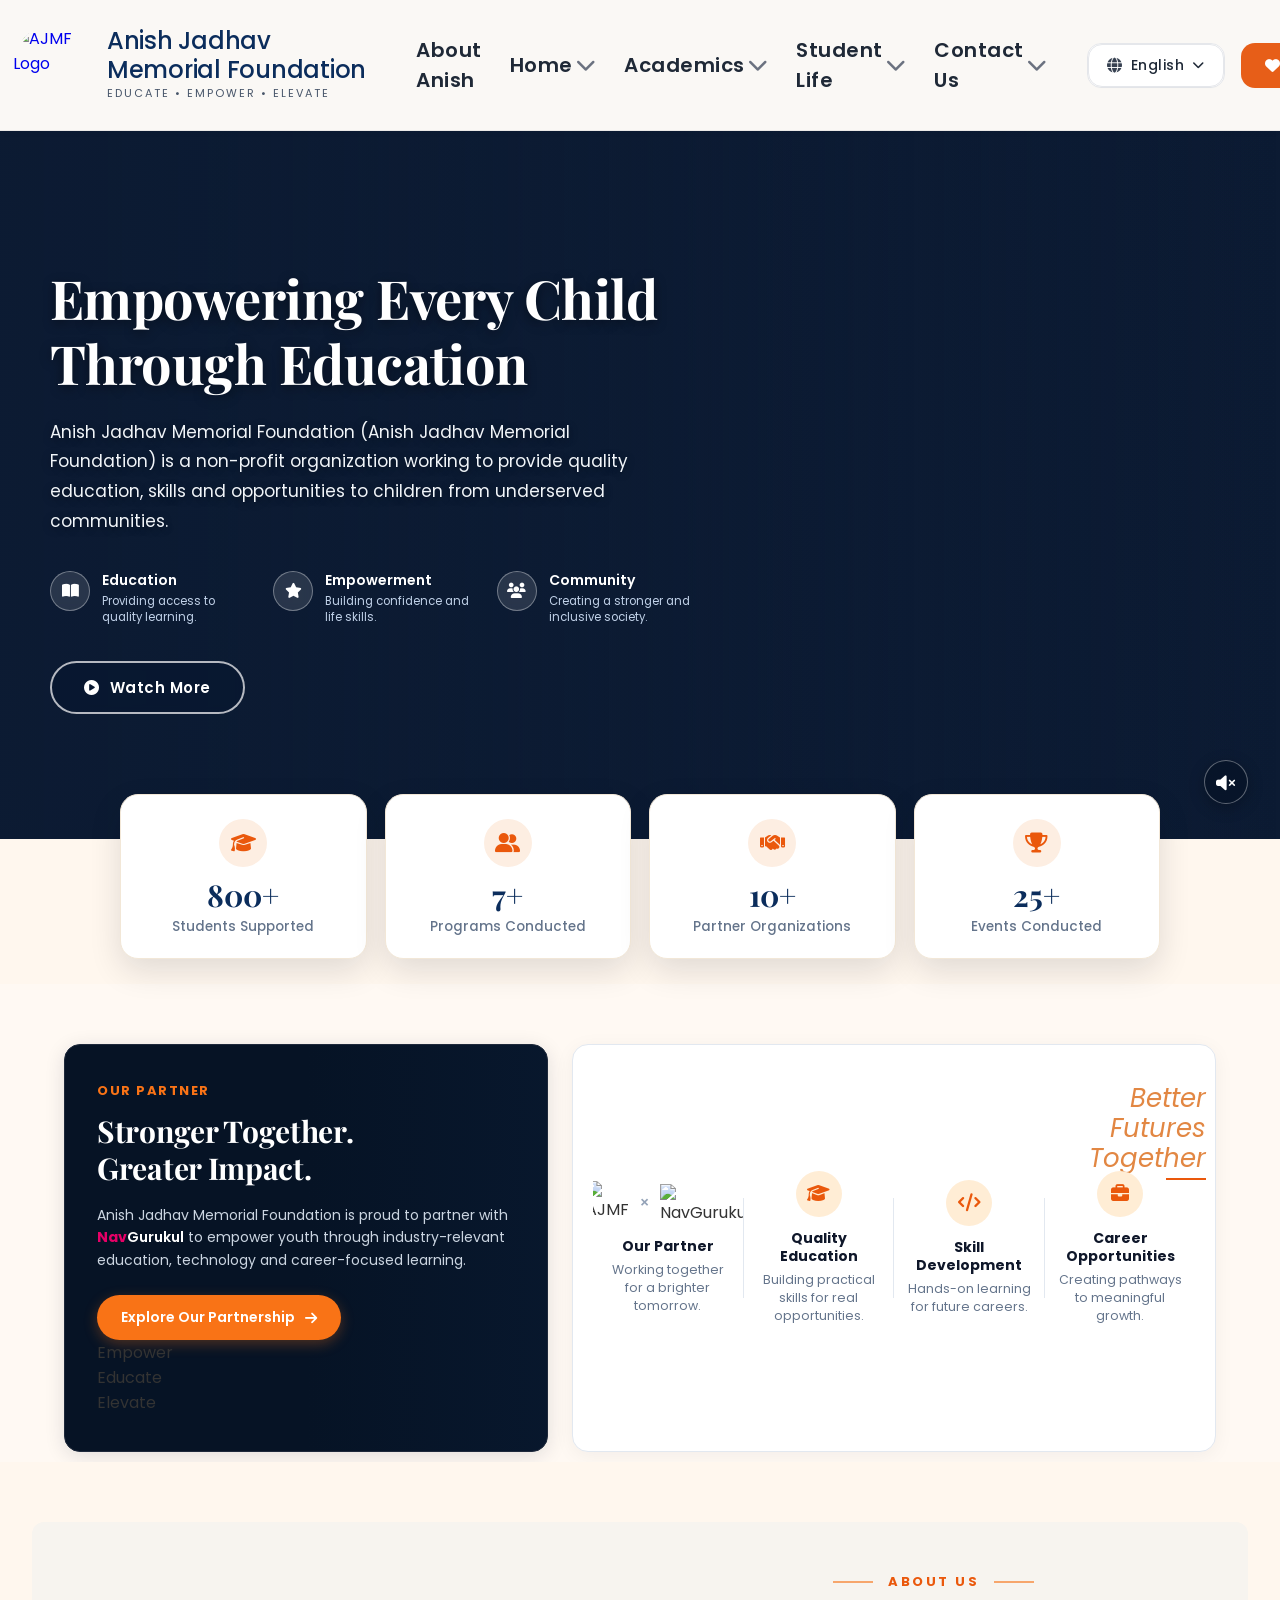
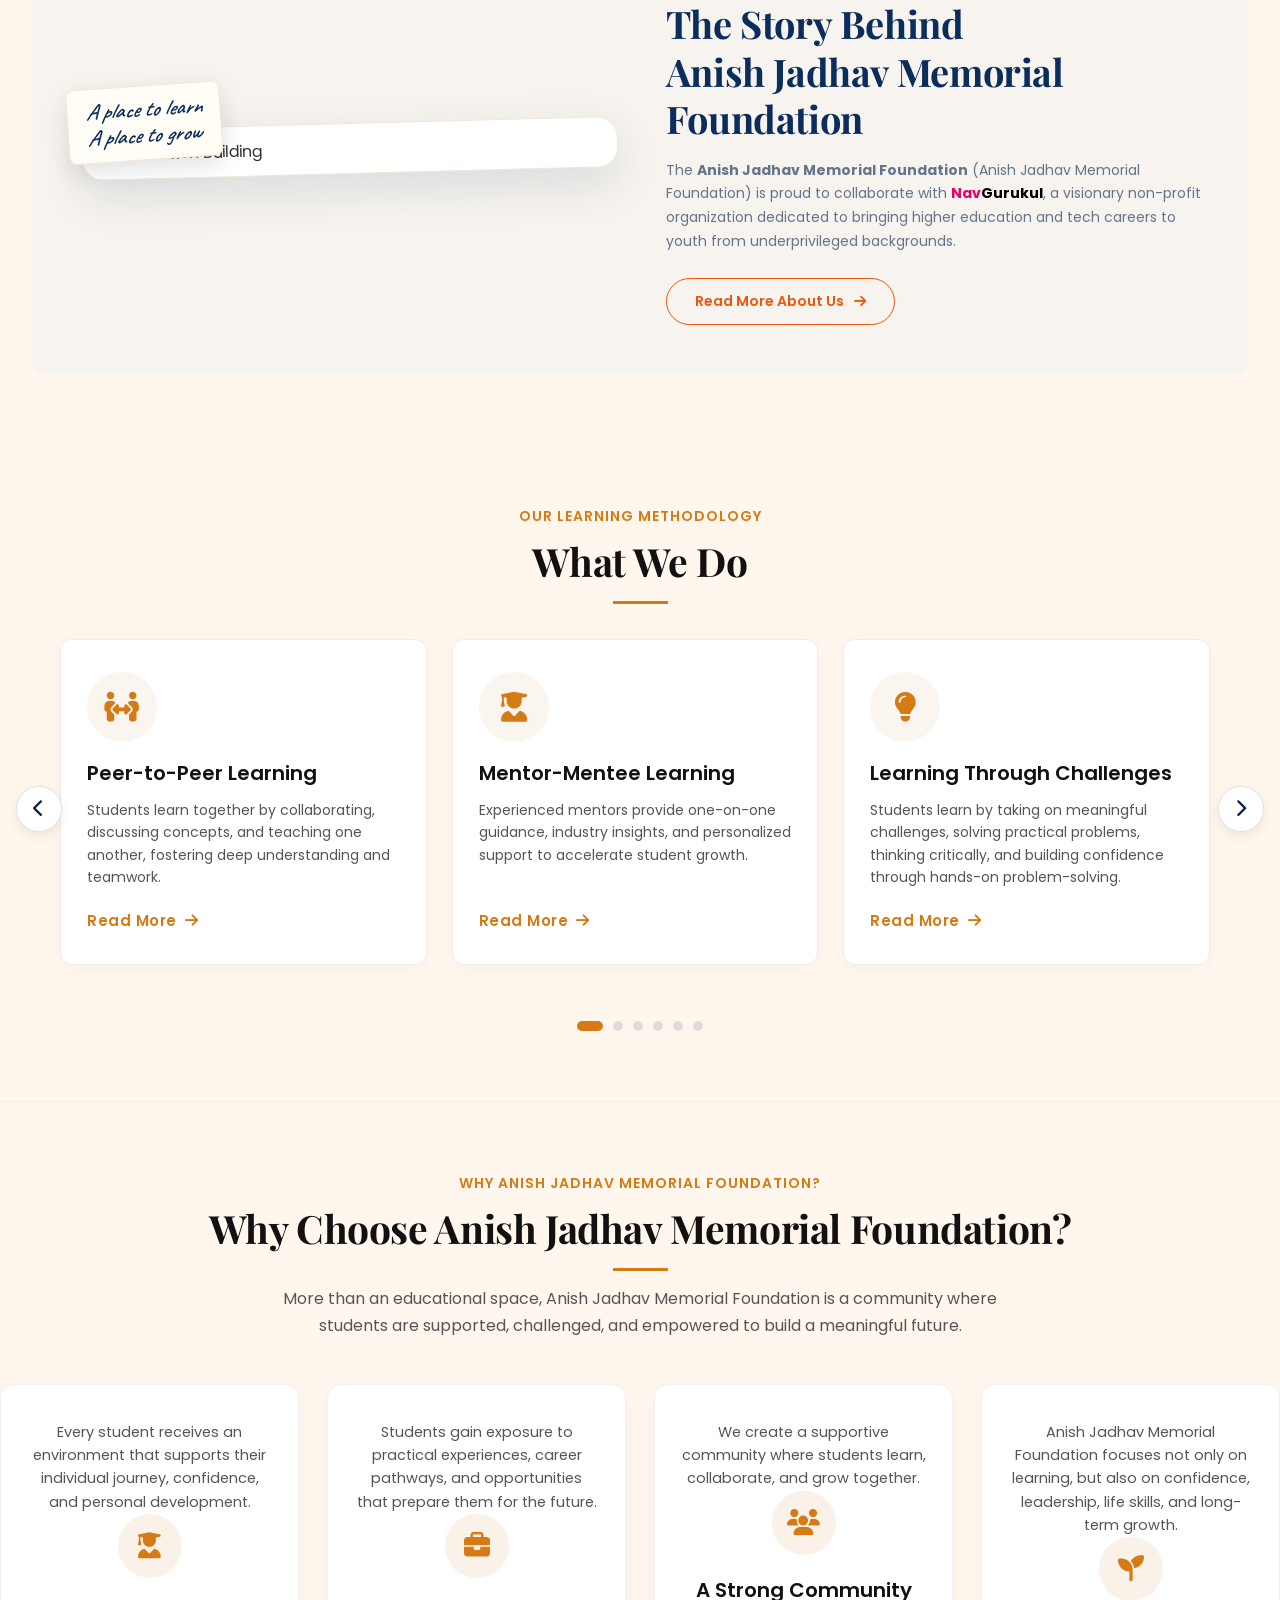
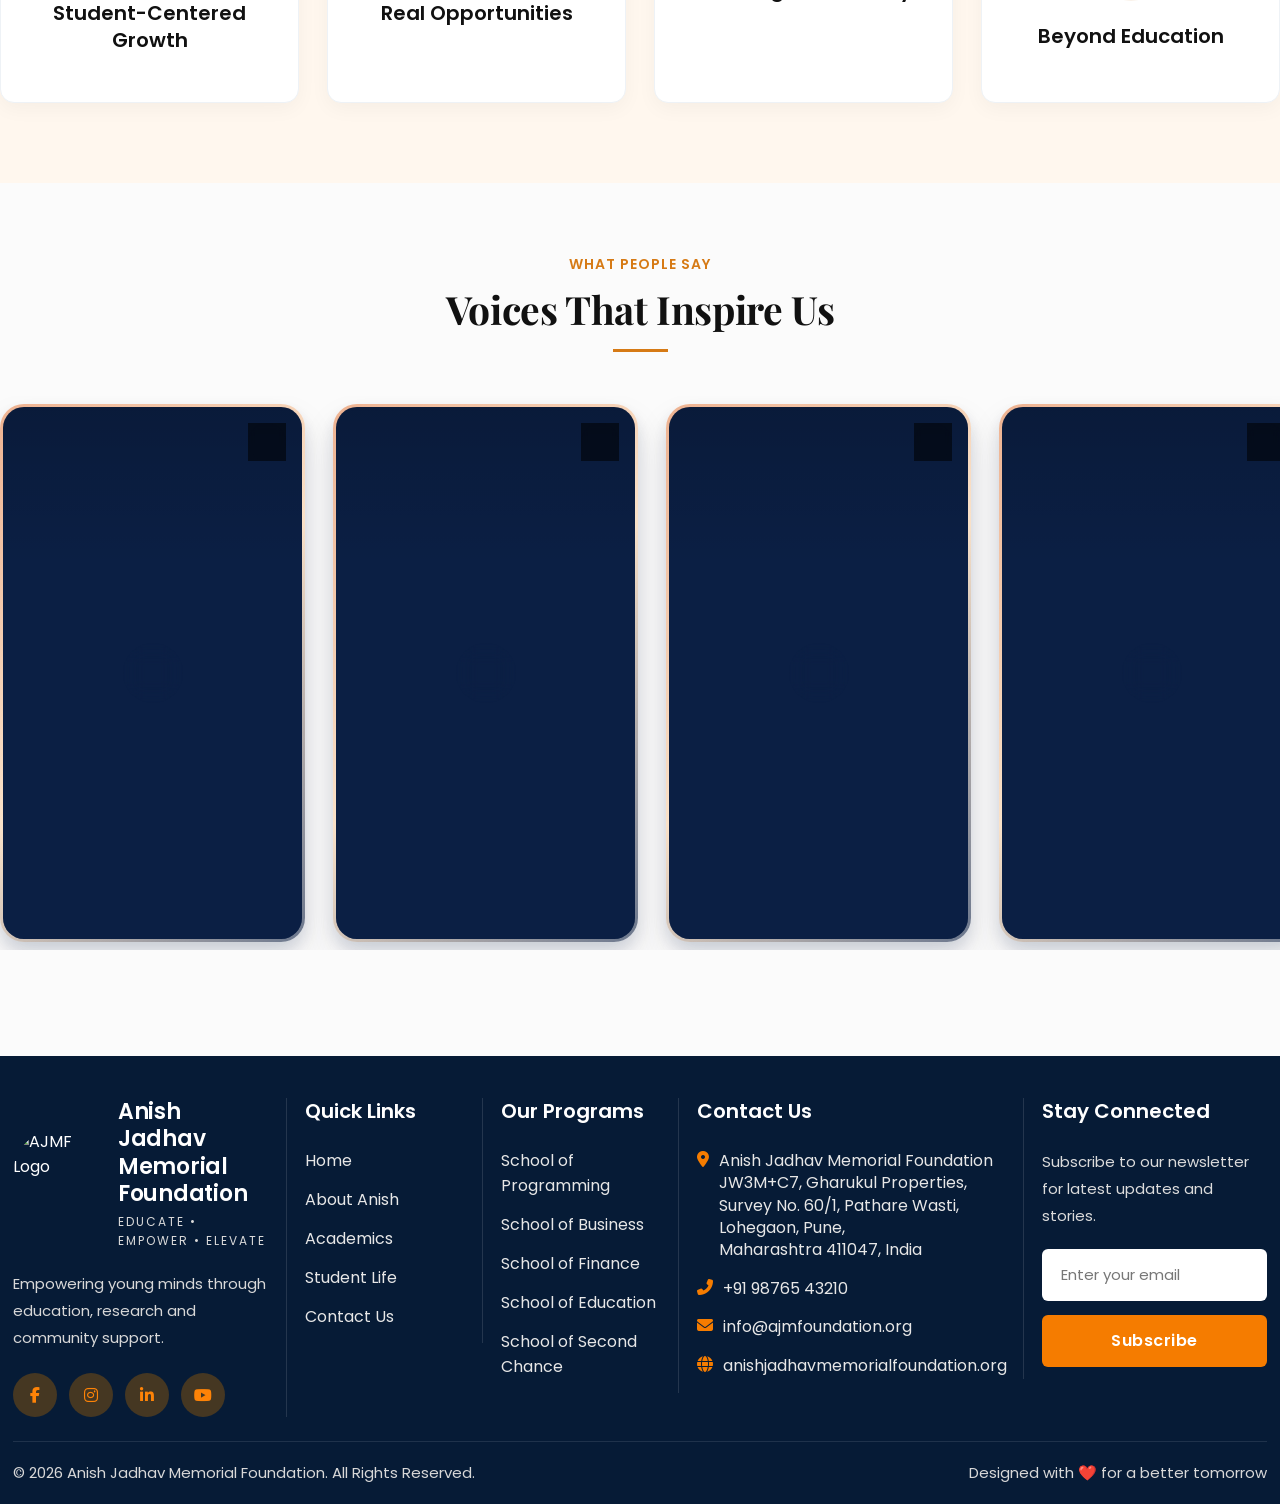
==== commit 23224e3d: "Merge branch 'v02-UX-improvement'" ====
--- a/index.html
+++ b/index.html
@@ -660,19 +660,7 @@
             <div class="video-carousel-viewport">
                 <div id="voicesCarouselTrack" class="video-carousel-track">
 
-                    <!-- Reel Card 1 -->
-                    <div class="reel-card">
-                        <div class="reel-video-container">
-                            <video class="reel-video" autoplay muted loop playsinline preload="metadata">
-                                <source src="video/mumbai-session.mp4" type="video/mp4">
-                            </video>
-                            <div class="reel-overlay-gradient"></div>
-                            <div class="reel-center-play"><i class="fa-solid fa-play"></i></div>
-                            <button class="reel-sound-toggle" aria-label="Toggle sound" type="button"
-                                onclick="event.stopPropagation(); const v=this.closest('.reel-video-container').querySelector('video'); v.muted=!v.muted; this.querySelector('i').className=v.muted?'fa-solid fa-volume-xmark':'fa-solid fa-volume-high';"><i
-                                    class="fa-solid fa-volume-xmark"></i></button>
-                        </div>
-                    </div>
+
 
                     <!-- Reel Card 2 -->
                     <div class="reel-card">
@@ -716,19 +704,7 @@
                         </div>
                     </div>
 
-                    <!-- Reel Card 5 -->
-                    <div class="reel-card">
-                        <div class="reel-video-container">
-                            <video class="reel-video" autoplay muted loop playsinline preload="metadata">
-                                <source src="Worksop.mp4" type="video/mp4">
-                            </video>
-                            <div class="reel-overlay-gradient"></div>
-                            <div class="reel-center-play"><i class="fa-solid fa-play"></i></div>
-                            <button class="reel-sound-toggle" aria-label="Toggle sound" type="button"
-                                onclick="event.stopPropagation(); const v=this.closest('.reel-video-container').querySelector('video'); v.muted=!v.muted; this.querySelector('i').className=v.muted?'fa-solid fa-volume-xmark':'fa-solid fa-volume-high';"><i
-                                    class="fa-solid fa-volume-xmark"></i></button>
-                        </div>
-                    </div>
+
                 </div>
             </div>
         </div>
